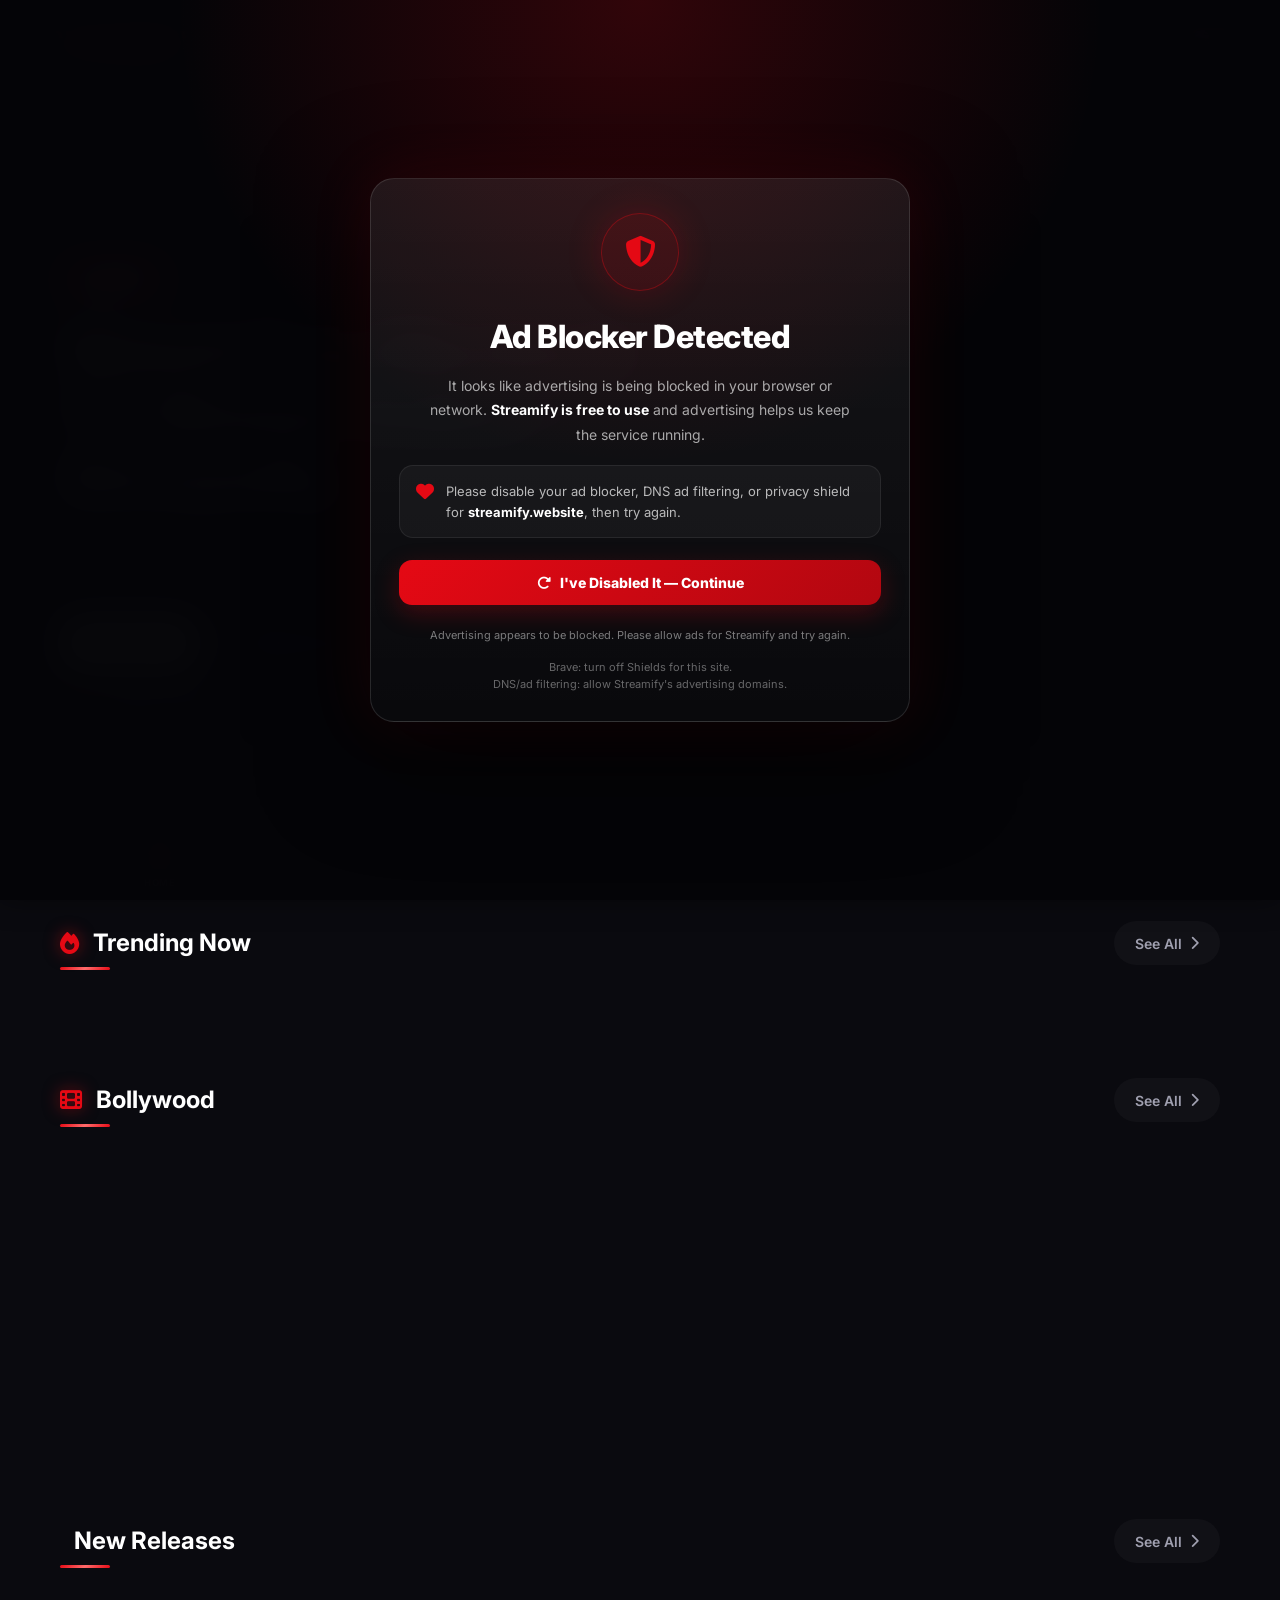
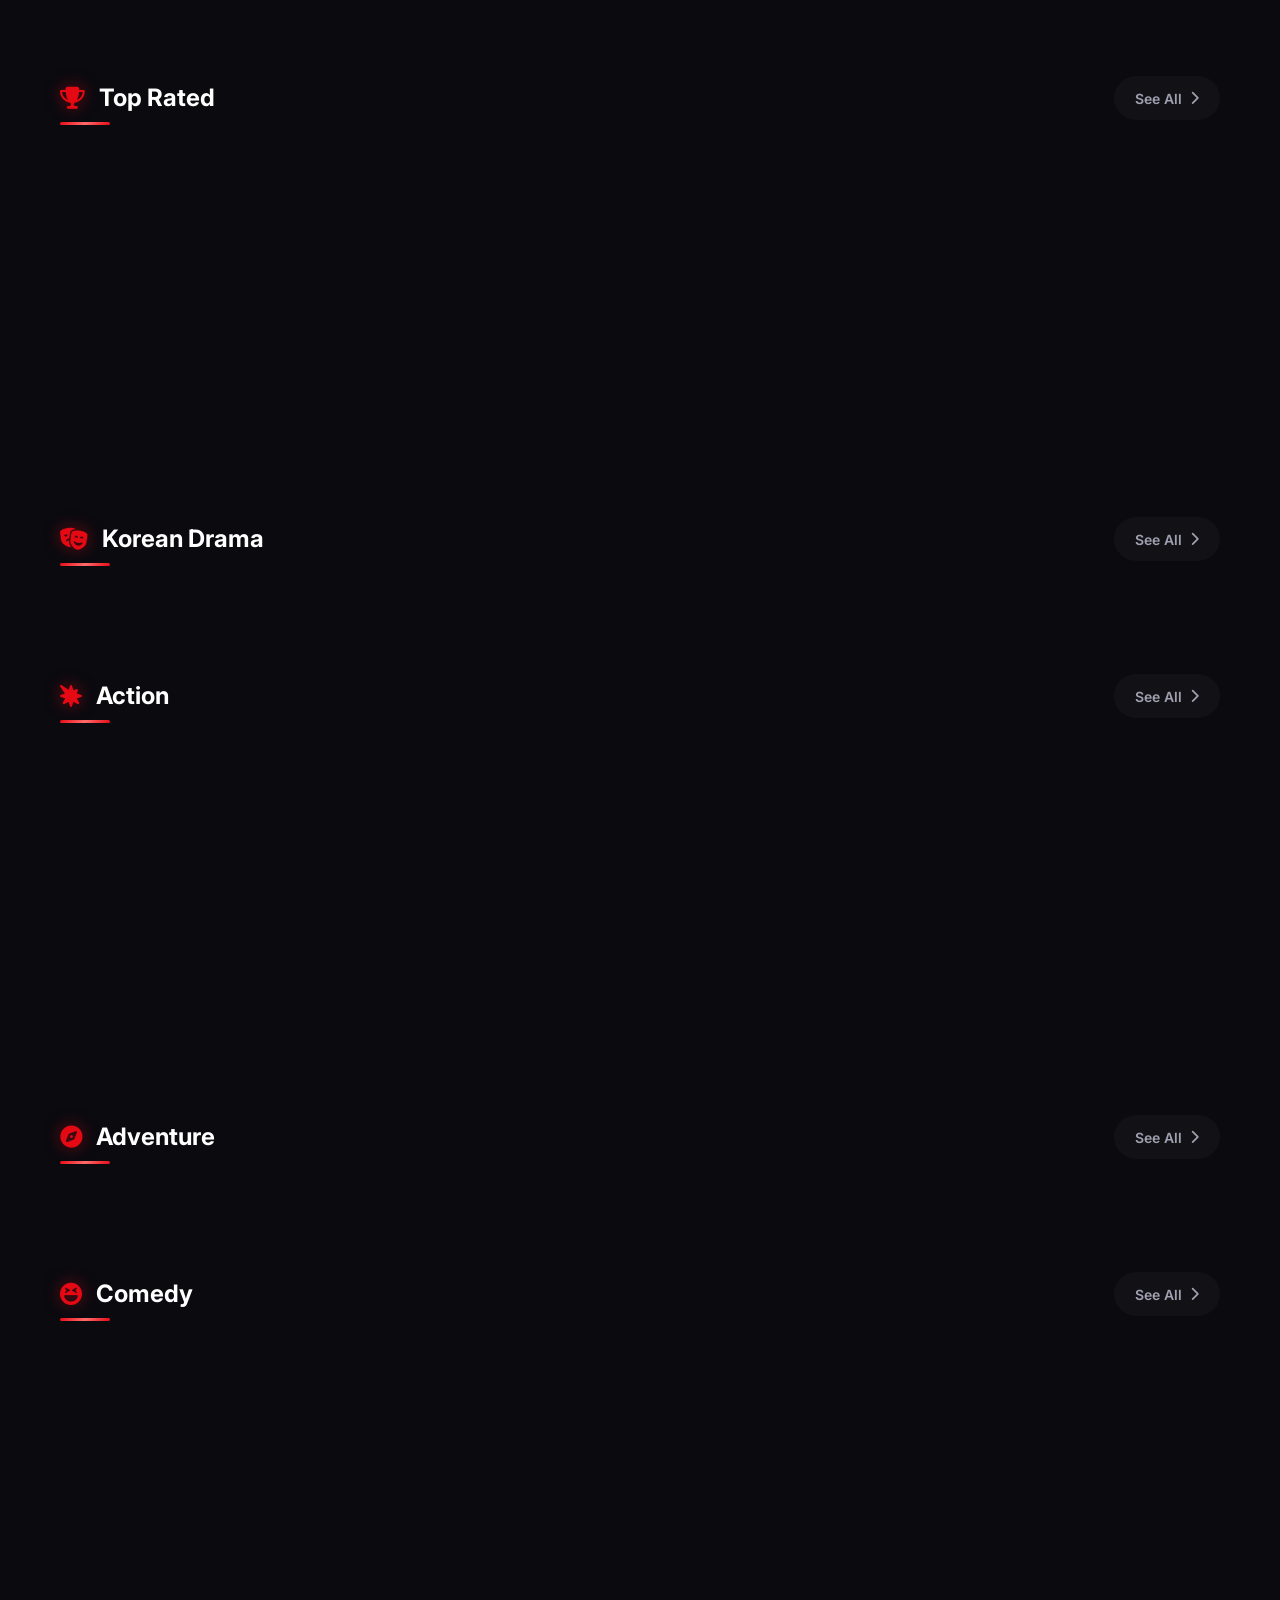
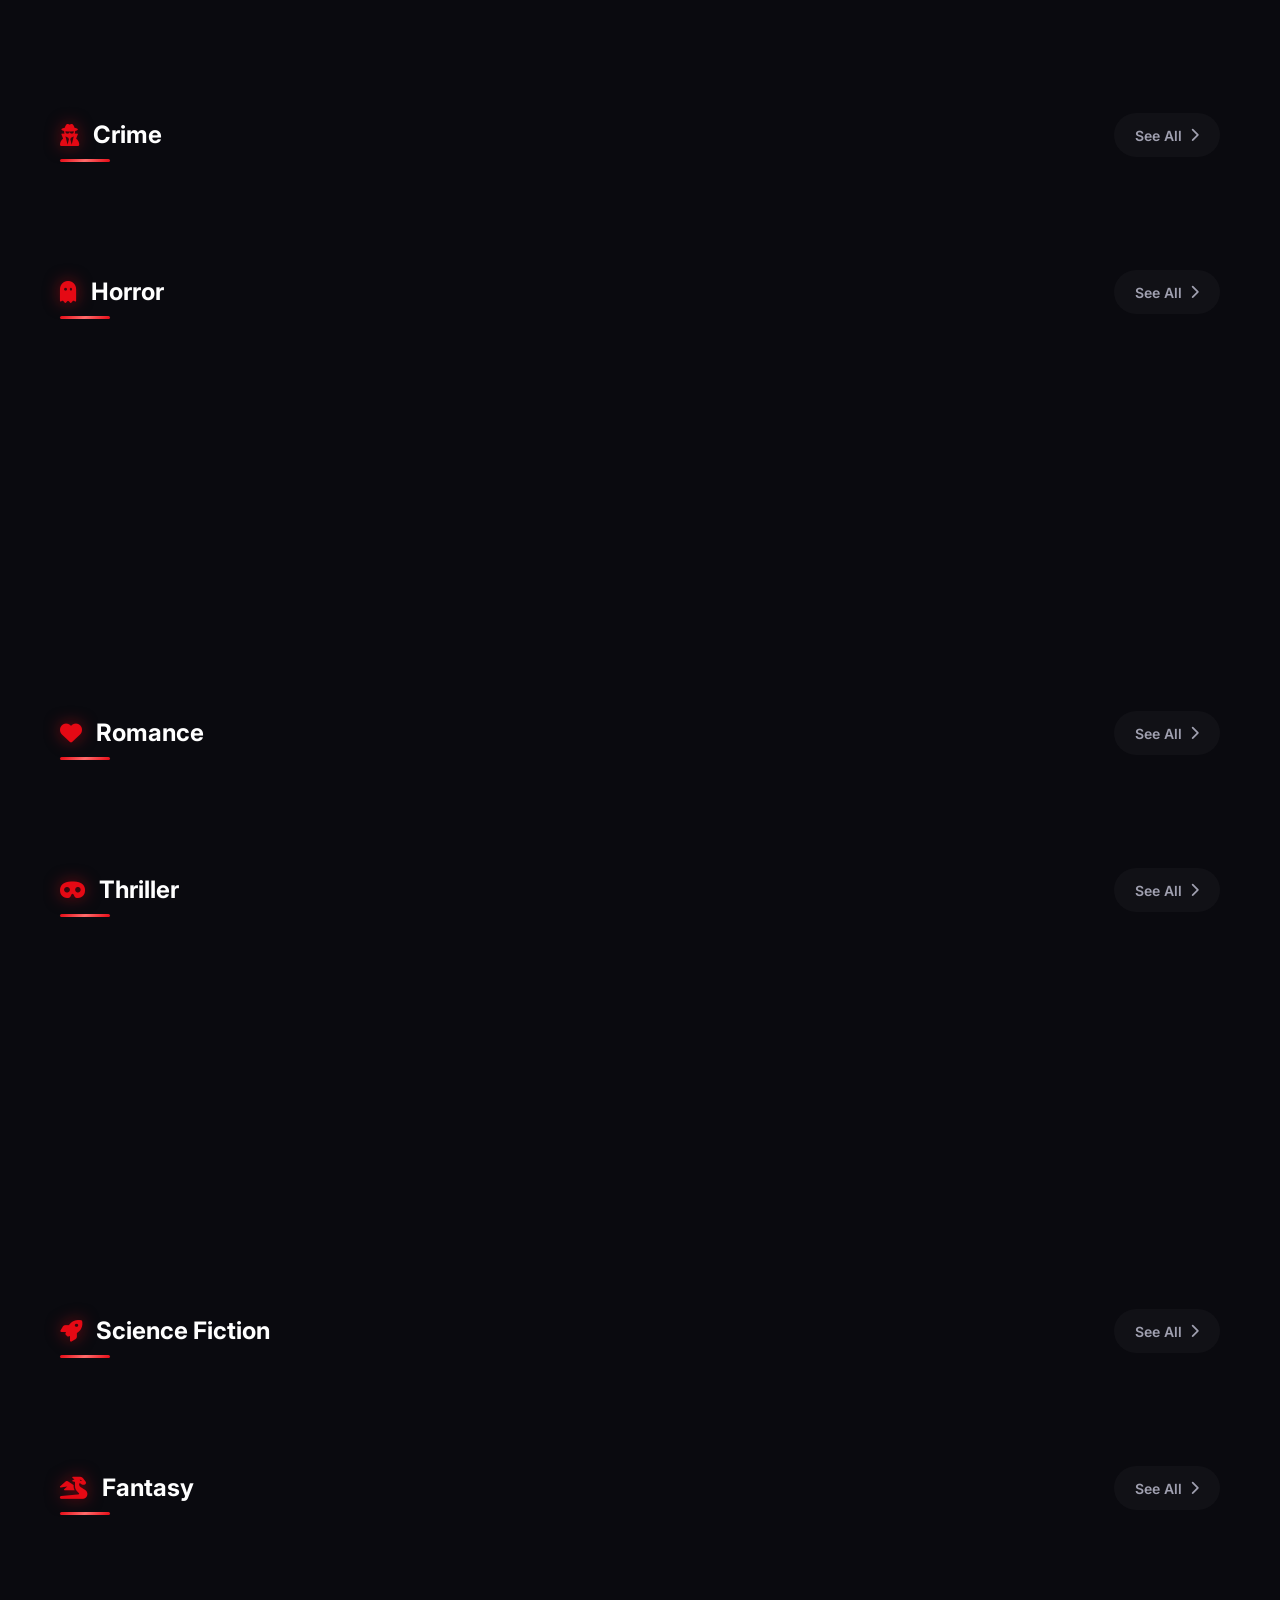
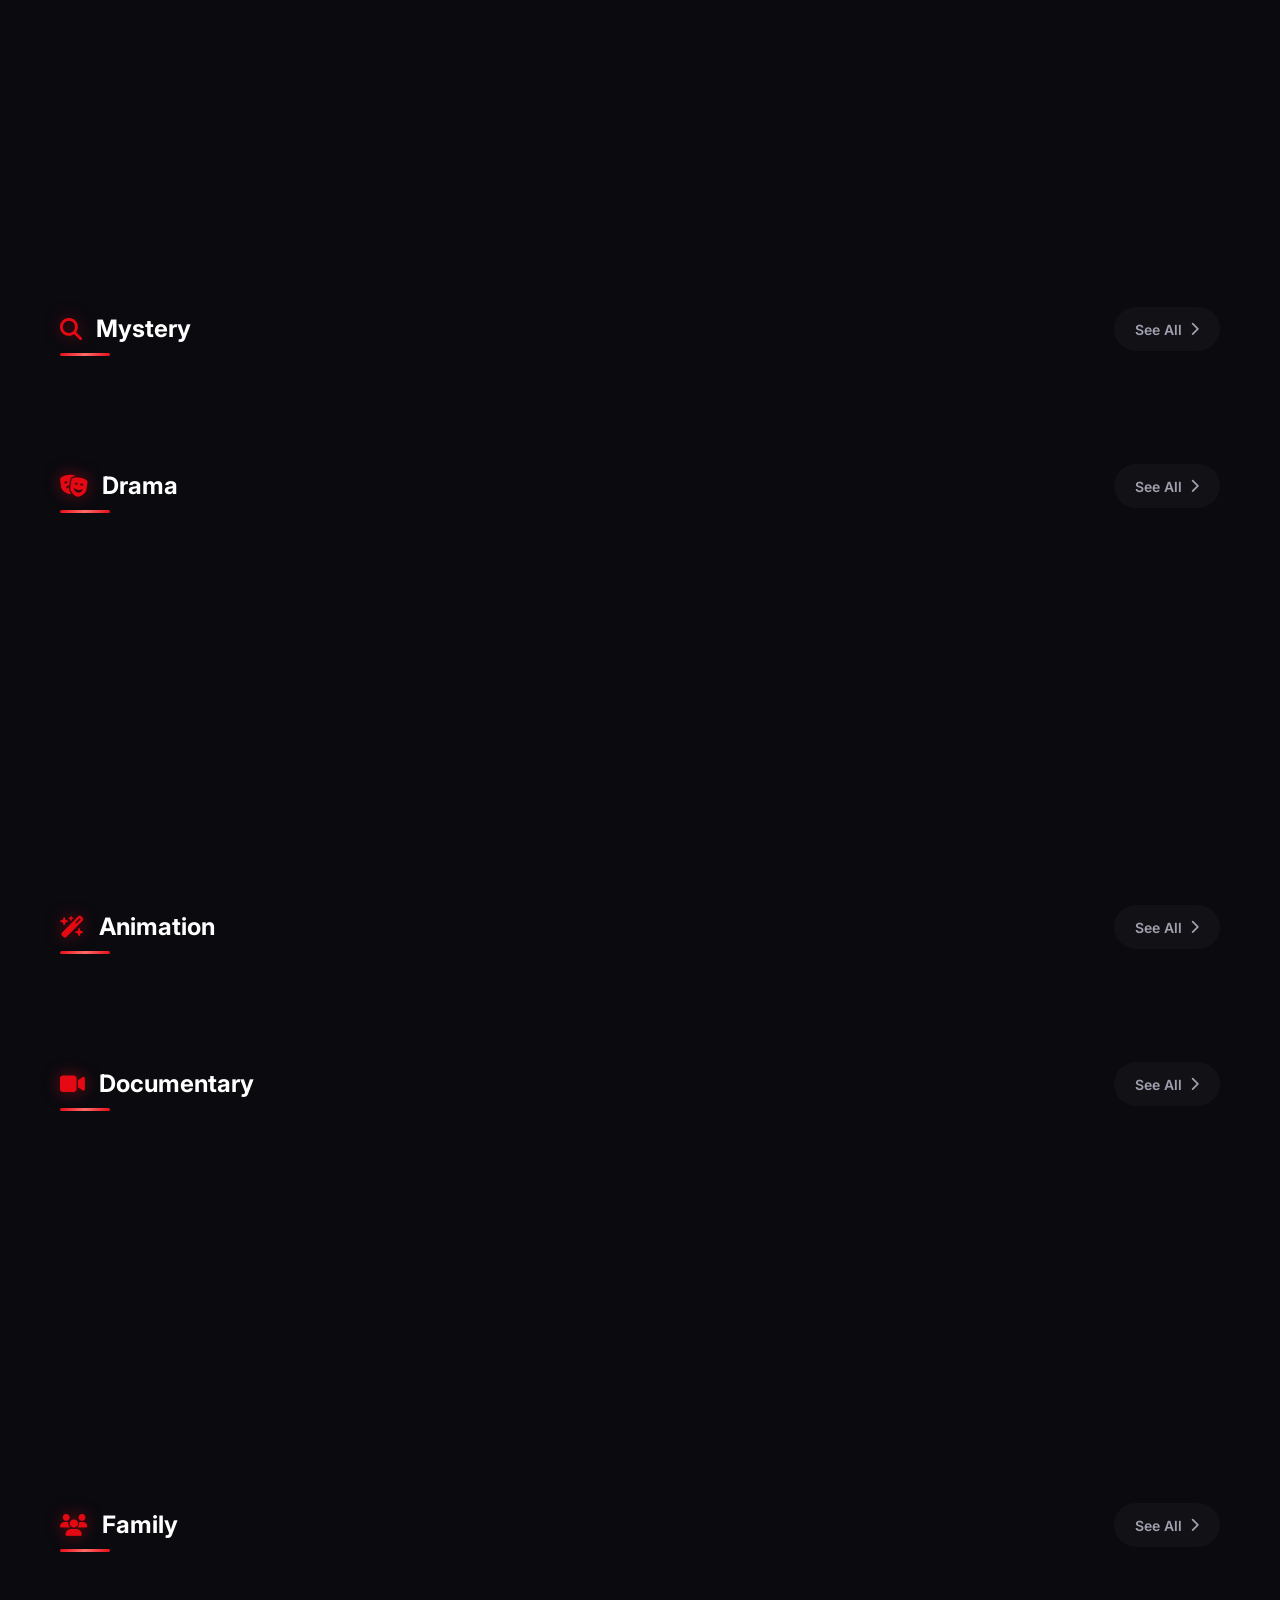
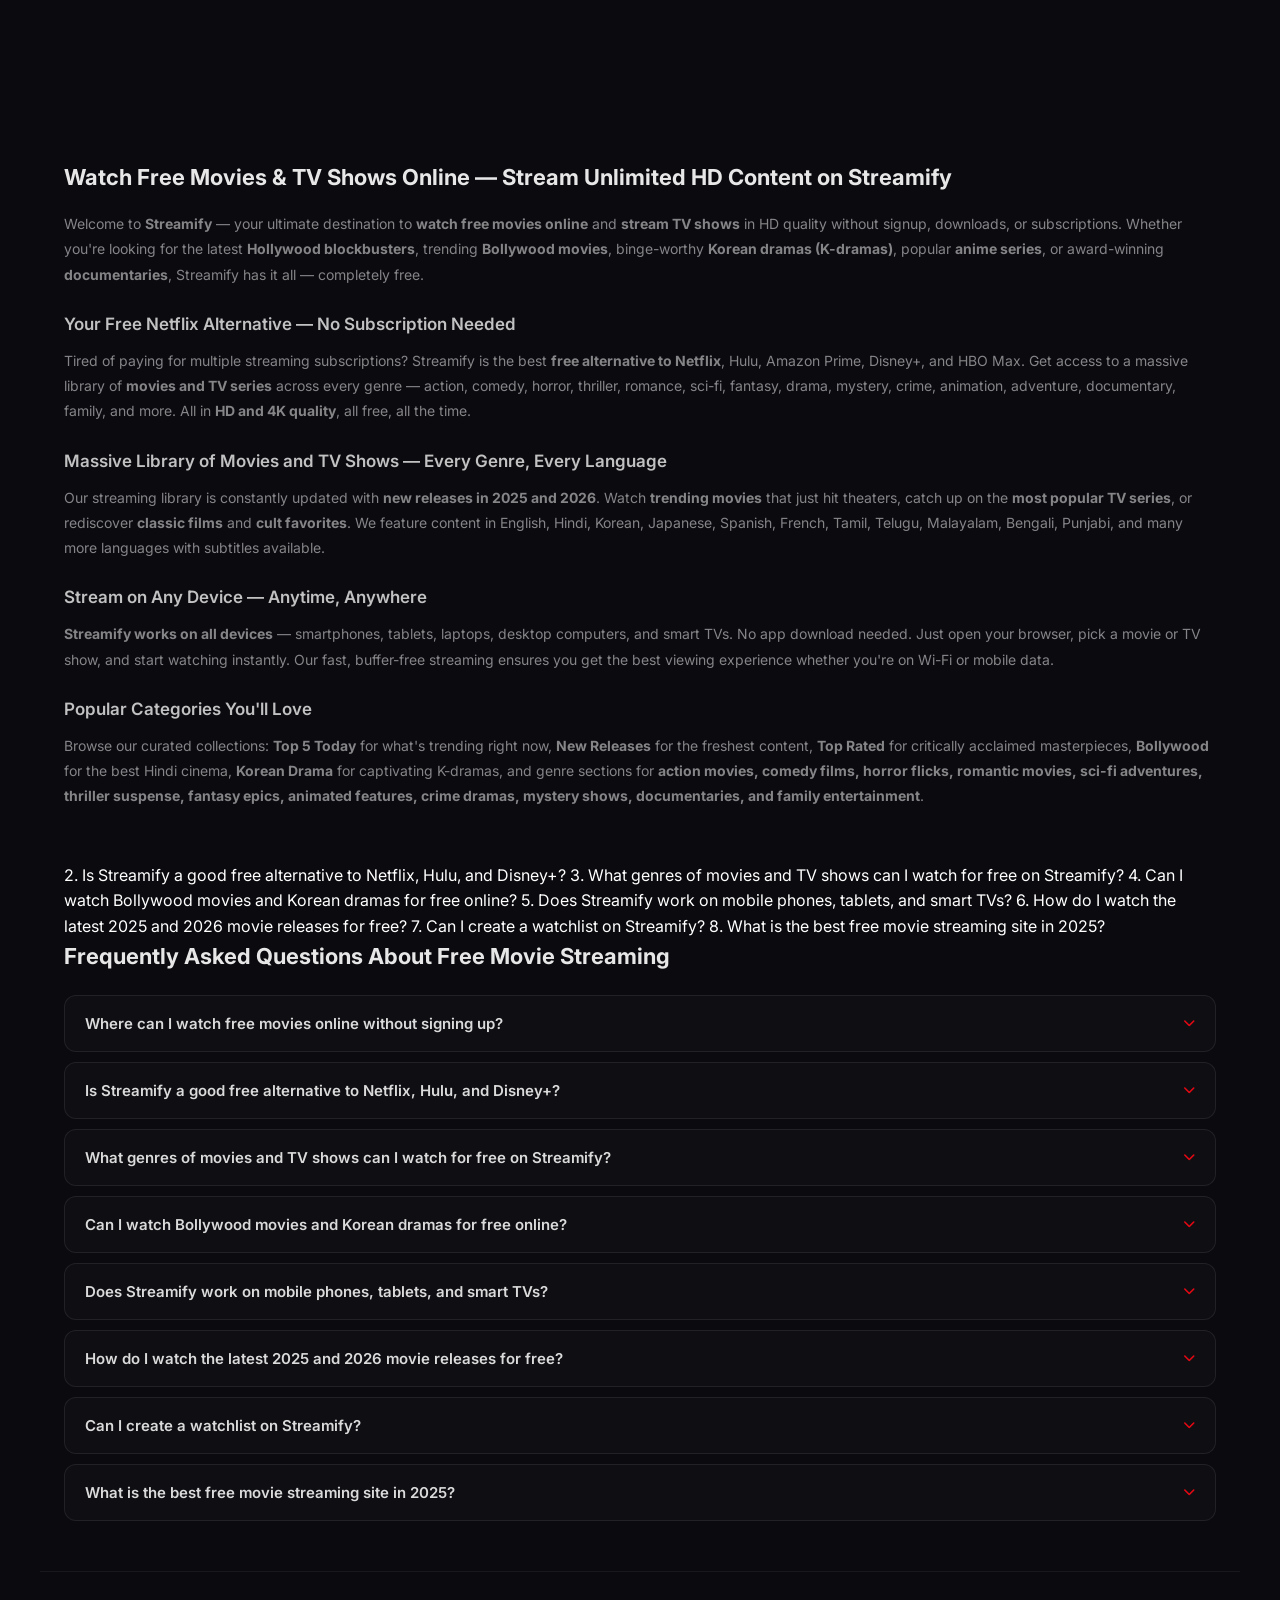
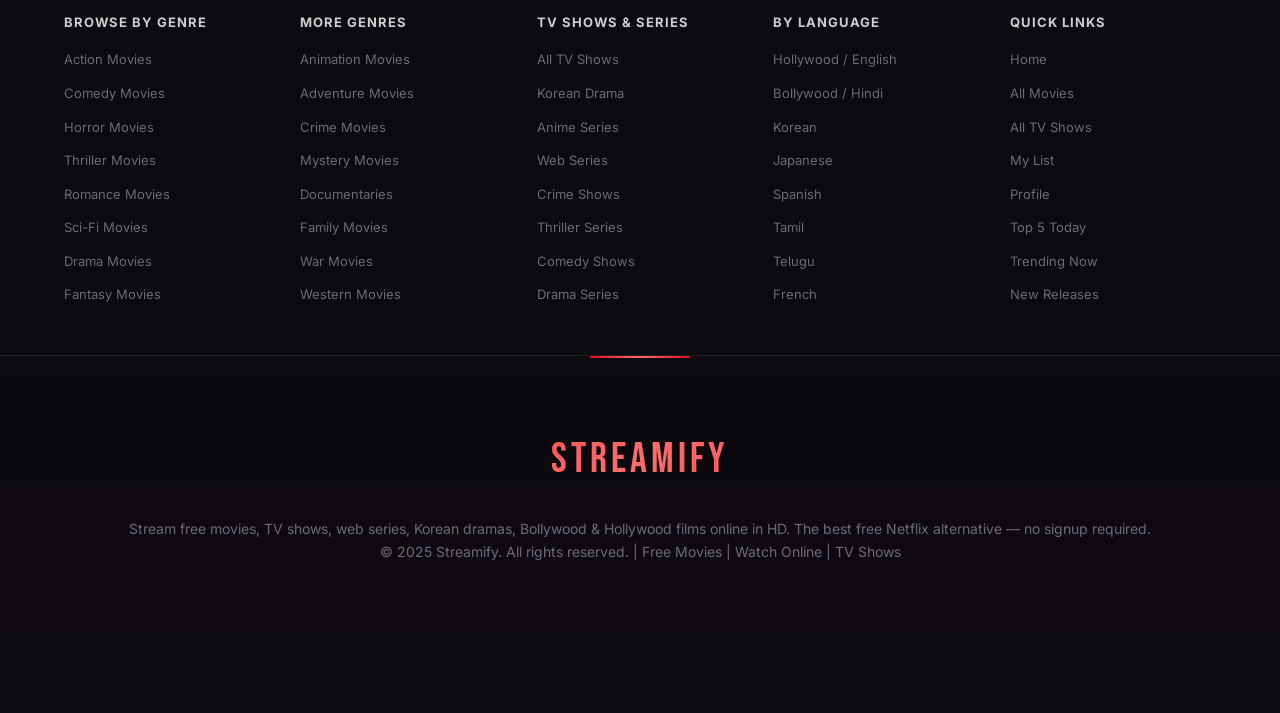
==== index.html @ 6d9bb33a "Update index.html" ====
<!DOCTYPE html>
<html lang="en" dir="ltr" prefix="og: https://ogp.me/ns#">
<head>

<script id="aclib" type="text/javascript" src="//acscdn.com/script/aclib.js"></script>

<meta http-equiv="Cache-Control" content="no-cache, must-revalidate">
<meta http-equiv="Pragma" content="no-cache">
<meta http-equiv="Expires" content="0">

<!-- Firebase SDKs -->
<script src="https://www.gstatic.com/firebasejs/9.23.0/firebase-app-compat.js"></script>
<script src="https://www.gstatic.com/firebasejs/9.23.0/firebase-auth-compat.js"></script>
<script src="https://www.gstatic.com/firebasejs/9.23.0/firebase-database-compat.js"></script>
<script src="https://www.gstatic.com/firebasejs/9.23.0/firebase-analytics-compat.js"></script>

<!-- Firebase Config — inline so presence fires immediately -->
<script>
    const firebaseConfig = {
        apiKey:            "AIzaSyBGE29YUks6sp4jZS4MzE2JIMF-RMLwVLg",
        authDomain:        "moddy-store.firebaseapp.com",
        databaseURL:       "https://moddy-store-default-rtdb.firebaseio.com",
        projectId:         "moddy-store",
        storageBucket:     "moddy-store.appspot.com",
        messagingSenderId: "37854973622",
        appId:             "1:37854973622:web:8f927e0a1d267d099ca017"
    };
    if (!firebase.apps.length) firebase.initializeApp(firebaseConfig);
    const auth = firebase.auth();
    const db   = firebase.database();
</script>

<!-- ══════════════════════════════════════════════════════════
     PRIMARY SEO META TAGS
══════════════════════════════════════════════════════════ -->
<meta charset="UTF-8">
<meta name="viewport" content="width=device-width, initial-scale=1.0, maximum-scale=5.0">
<meta http-equiv="X-UA-Compatible" content="IE=edge">
<meta http-equiv="Content-Language" content="en">
<meta name="ca0c749dbe92ba6b379f7bc797edfdc575386360" content="ca0c749dbe92ba6b379f7bc797edfdc575386360" />

<!-- ══ PRIMARY TITLE — Keyword-rich, under 60 chars visible ══ -->
<title>Streamify – Watch Free Movies & TV Shows Online | Stream HD Films, Series & Originals</title>

<meta name="monetag" content="f8bda81148e97275706150c01854e491">

<!-- ══ META DESCRIPTION — Compelling CTA, under 160 chars ══ -->
<meta name="description" content="Watch free movies and TV shows online in HD on Streamify. Stream the latest Bollywood, Hollywood, Korean dramas, anime, web series, and trending films — no signup, no download required. Your free Netflix alternative.">

<!-- ══ EXPANDED KEYWORDS — covering every movie/series search query ══ -->
<meta name="keywords" content="free movies, watch movies online, free movies online, stream movies free, free TV shows, watch TV series online, free streaming site, HD movies free, watch films online, movie streaming, free movie streaming, watch free movies no sign up, free movies no download, online movies free, latest movies online, new movies 2025, new movies 2026, bollywood movies online, hollywood movies free, korean drama online, watch kdrama free, anime streaming, watch anime free, web series online, free web series, thriller movies free, horror movies online, action movies free, comedy movies free, romance movies online, sci-fi movies free, documentary streaming, family movies online, adventure movies free, crime shows online, mystery series free, drama movies free, fantasy films, animation movies free, netflix alternative, netflix free alternative, watch movies like netflix, free netflix, movies without subscription, stream free, free streaming service, movie site, watch online, free online movies, full movies online, streaming website, best free movie sites, top free movie sites, watch movies 2025, watch series free, binge watch free, popcorn movies, filmyzilla alternative, movierulz alternative, 123movies alternative, putlocker alternative, soap2day alternative, fmovies alternative, yesmovies alternative, gomovies alternative, primewire alternative, solarmovie alternative, movie4k alternative, cineb alternative, flixhq alternative, myflixer alternative, hurawatch alternative, 0123movies alternative, bmovies alternative, cmovies alternative, watch movies without ads, ad-free movie streaming, top 10 movies, trending movies, popular movies, best movies, blockbuster movies online, award winning movies free, oscar movies free, imdb top movies free, critically acclaimed movies, best TV shows free, popular TV series, trending TV shows, binge worthy shows, must watch movies, must watch series, top rated movies free, top rated TV shows, most watched movies, viral movies, box office movies online, superhero movies free, marvel movies free, DC movies online, disney movies free, pixar movies free, studio ghibli free, classic movies free, old movies online, retro movies free, 90s movies free, 80s movies free, cult classic movies, foreign movies free, international movies, world cinema free, french movies online, spanish movies free, japanese movies free, chinese movies online, tamil movies free, telugu movies online, hindi movies free, punjabi movies online, malayalam movies free, bengali movies free, south indian movies, dubbed movies free, english subtitles movies, subtitle movies online, 4K movies free, 1080p movies free, 720p movies online, dual audio movies, multi audio movies, watch anywhere, stream on mobile, stream on tablet, stream on laptop, cross platform streaming, unlimited streaming free, no registration movies, no account streaming, instant watch movies, one click streaming, buffer-free streaming, fast streaming, safe movie site, best free streaming 2025, best free streaming 2026, new releases free, upcoming movies, cinema online, digital cinema free, watch premieres free, stream originals, exclusive content free, uncut movies online, directors cut free, extended edition movies, behind the scenes, movie trailers, watch trailers online, free entertainment, online entertainment, binge watching, movie marathon, TV show marathon, weekend movies, night movies, date night movies, kids movies free, children movies online, cartoon movies free, animated series free, reality TV free, talk shows online, comedy specials free, standup comedy streaming, music documentaries, true crime series, war movies free, historical movies online, biography movies free, sports movies online, musical movies free, western movies free, noir movies free, psychological thriller free, legal drama free, medical drama free, police procedural free, spy movies free, heist movies free, zombie movies free, vampire movies free, werewolf movies free, ghost movies free, slasher movies free, found footage movies, mockumentary free, dark comedy movies, satire movies free, parody movies free, anthology series free, miniseries free, limited series online, TV movie free, made for TV movies, straight to streaming, direct to digital, streaming premiere, watch now free, play movies free, streamify, streamify movies, streamify TV, streamify app, streamify website">

<!-- ══ ROBOTS — Maximum indexing directives ══ -->
<meta name="robots" content="index, follow, max-image-preview:large, max-snippet:-1, max-video-preview:-1">
<meta name="googlebot" content="index, follow, max-image-preview:large, max-snippet:-1, max-video-preview:-1">
<meta name="bingbot" content="index, follow">

<!-- ══ CANONICAL URL — Prevent duplicate content ══ -->
<link rel="canonical" href="https://streamify.website/">

<!-- ══ LANGUAGE & LOCALE ALTERNATES ══ -->
<link rel="alternate" hreflang="en" href="https://streamify.website/">
<link rel="alternate" hreflang="x-default" href="https://streamify.website/">

<!-- ══ AUTHOR & PUBLISHER ══ -->
<meta name="author" content="Streamify">
<meta name="publisher" content="Streamify">
<meta name="copyright" content="© 2025 Streamify. All rights reserved.">
<meta name="application-name" content="Streamify">
<meta name="theme-color" content="#0a0a0f">
<meta name="color-scheme" content="dark">
<meta name="mobile-web-app-capable" content="yes">
<meta name="apple-mobile-web-app-capable" content="yes">
<meta name="apple-mobile-web-app-status-bar-style" content="black-translucent">
<meta name="apple-mobile-web-app-title" content="Streamify">
<meta name="format-detection" content="telephone=no">
<meta name="msapplication-TileColor" content="#e50914">

<!-- ══════════════════════════════════════════════════════════
     OPEN GRAPH (Facebook, LinkedIn, WhatsApp, Discord, etc.)
══════════════════════════════════════════════════════════ -->
<meta property="og:type" content="website">
<meta property="og:site_name" content="Streamify">
<meta property="og:title" content="Streamify – Watch Free Movies & TV Shows Online in HD">
<meta property="og:description" content="Stream unlimited movies, TV shows, web series, K-dramas, Bollywood & Hollywood films free in HD. No signup required. The best free Netflix alternative.">
<meta property="og:url" content="https://streamify.website/">
<meta property="og:image" content="https://streamify.website/images/og-banner.jpg">
<meta property="og:image:width" content="1200">
<meta property="og:image:height" content="630">
<meta property="og:image:alt" content="Streamify — Free Movies and TV Shows Streaming Platform">
<meta property="og:image:type" content="image/jpeg">
<meta property="og:locale" content="en_US">

<!-- ══════════════════════════════════════════════════════════
     TWITTER CARD
══════════════════════════════════════════════════════════ -->
<meta name="twitter:card" content="summary_large_image">
<meta name="twitter:site" content="@streamify">
<meta name="twitter:creator" content="@streamify">
<meta name="twitter:title" content="Streamify – Watch Free Movies & TV Shows Online in HD">
<meta name="twitter:description" content="Stream unlimited movies, TV shows, K-dramas, anime, Bollywood & Hollywood films free. No signup, no download. Best free Netflix alternative in 2025.">
<meta name="twitter:image" content="https://streamify.website/images/twitter-card.jpg">
<meta name="twitter:image:alt" content="Streamify — Free HD Movie & TV Show Streaming">

<!-- ══════════════════════════════════════════════════════════
     STRUCTURED DATA — JSON-LD (Google Rich Results)
══════════════════════════════════════════════════════════ -->

<!-- 1. WebSite Schema with SearchAction (enables Google Sitelinks Search Box) -->
<script type="application/ld+json">
{
  "@context": "https://schema.org",
  "@type": "WebSite",
  "name": "Streamify",
  "alternateName": ["Streamify Movies", "Streamify TV", "Streamify Streaming"],
  "url": "https://streamify.website/",
  "description": "Watch free movies and TV shows online in HD. Stream Bollywood, Hollywood, Korean dramas, anime, web series, and trending films — no signup required.",
  "inLanguage": "en",
  "potentialAction": {
    "@type": "SearchAction",
    "target": {
      "@type": "EntryPoint",
      "urlTemplate": "https://streamify.website/search?q={search_term_string}"
    },
    "query-input": "required name=search_term_string"
  }
}
</script>

<!-- 2. Organization Schema -->
<script type="application/ld+json">
{
  "@context": "https://schema.org",
  "@type": "Organization",
  "name": "Streamify",
  "url": "https://streamify.website/",
  "logo": "https://streamify.website/images/logo.png",
  "description": "Streamify is a free movie and TV show streaming platform offering HD quality content across all genres including Bollywood, Hollywood, Korean dramas, anime, and more.",
  "foundingDate": "2025",
  "sameAs": [
    "https://twitter.com/streamify",
    "https://facebook.com/streamify",
    "https://instagram.com/streamify",
    "https://youtube.com/@streamify",
    "https://tiktok.com/@streamify"
  ],
  "contactPoint": {
    "@type": "ContactPoint",
    "contactType": "customer support",
    "availableLanguage": ["English", "Hindi"]
  }
}
</script>

<!-- 3. BreadcrumbList Schema -->
<script type="application/ld+json">
{
  "@context": "https://schema.org",
  "@type": "BreadcrumbList",
  "itemListElement": [
    {
      "@type": "ListItem",
      "position": 1,
      "name": "Home",
      "item": "https://streamify.website/"
    },
    {
      "@type": "ListItem",
      "position": 2,
      "name": "Movies",
      "item": "https://streamify.website/movies.html"
    },
    {
      "@type": "ListItem",
      "position": 3,
      "name": "TV Shows",
      "item": "https://streamify.website/series.html"
    },
    {
      "@type": "ListItem",
      "position": 4,
      "name": "My List",
      "item": "https://streamify.website/mylist.html"
    }
  ]
}
</script>

<!-- 4. ItemList Schema — Category Collections (Google Carousels) -->
<script type="application/ld+json">
{
  "@context": "https://schema.org",
  "@type": "ItemList",
  "name": "Free Movie and TV Show Categories on Streamify",
  "description": "Browse free movies and TV shows by genre on Streamify — action, comedy, horror, thriller, romance, sci-fi, drama, animation, and more.",
  "numberOfItems": 20,
  "itemListElement": [
    { "@type": "ListItem", "position": 1, "name": "Trending Movies & TV Shows", "url": "https://streamify.website/#trendingNow" },
    { "@type": "ListItem", "position": 2, "name": "Top 5 Today", "url": "https://streamify.website/#top5Today" },
    { "@type": "ListItem", "position": 3, "name": "Bollywood Movies", "url": "https://streamify.website/#bollywoodContent" },
    { "@type": "ListItem", "position": 4, "name": "New Releases", "url": "https://streamify.website/#newReleases" },
    { "@type": "ListItem", "position": 5, "name": "Top Rated Movies", "url": "https://streamify.website/#topRated" },
    { "@type": "ListItem", "position": 6, "name": "Korean Drama", "url": "https://streamify.website/#koreanContent" },
    { "@type": "ListItem", "position": 7, "name": "Action Movies", "url": "https://streamify.website/#actionMovies" },
    { "@type": "ListItem", "position": 8, "name": "Adventure Movies", "url": "https://streamify.website/#adventureContent" },
    { "@type": "ListItem", "position": 9, "name": "Comedy Movies", "url": "https://streamify.website/#comedyMovies" },
    { "@type": "ListItem", "position": 10, "name": "Crime Movies & Shows", "url": "https://streamify.website/#crimeContent" },
    { "@type": "ListItem", "position": 11, "name": "Horror Movies", "url": "https://streamify.website/#horrorMovies" },
    { "@type": "ListItem", "position": 12, "name": "Romance Movies", "url": "https://streamify.website/#romanceMovies" },
    { "@type": "ListItem", "position": 13, "name": "Thriller Movies", "url": "https://streamify.website/#thrillerMovies" },
    { "@type": "ListItem", "position": 14, "name": "Science Fiction Movies", "url": "https://streamify.website/#scifiMovies" },
    { "@type": "ListItem", "position": 15, "name": "Fantasy Movies", "url": "https://streamify.website/#fantasyContent" },
    { "@type": "ListItem", "position": 16, "name": "Mystery Movies", "url": "https://streamify.website/#mysteryContent" },
    { "@type": "ListItem", "position": 17, "name": "Drama Movies", "url": "https://streamify.website/#dramaMovies" },
    { "@type": "ListItem", "position": 18, "name": "Animation & Cartoon Movies", "url": "https://streamify.website/#animationMovies" },
    { "@type": "ListItem", "position": 19, "name": "Documentaries", "url": "https://streamify.website/#documentaryContent" },
    { "@type": "ListItem", "position": 20, "name": "Family Movies", "url": "https://streamify.website/#familyContent" }
  ]
}
</script>

<!-- 5. FAQPage Schema — Captures long-tail "People Also Ask" queries -->
<script type="application/ld+json">
{
  "@context": "https://schema.org",
  "@type": "FAQPage",
  "mainEntity": [
    {
      "@type": "Question",
      "name": "Where can I watch free movies online without signing up?",
      "acceptedAnswer": {
        "@type": "Answer",
        "text": "Streamify lets you watch thousands of movies and TV shows for free in HD quality without any signup, registration, or download. Simply visit the site, pick a title, and start streaming instantly."
      }
    },
    {
      "@type": "Question",
      "name": "Is Streamify a good free alternative to Netflix?",
      "acceptedAnswer": {
        "@type": "Answer",
        "text": "Yes! Streamify offers a Netflix-like experience completely free. You get HD quality streaming, curated genre collections, trending titles, Korean dramas, Bollywood movies, Hollywood blockbusters, anime, and more — all without a subscription."
      }
    },
    {
      "@type": "Question",
      "name": "What genres of movies and TV shows can I watch on Streamify?",
      "acceptedAnswer": {
        "@type": "Answer",
        "text": "Streamify offers a huge library spanning Action, Comedy, Horror, Thriller, Romance, Science Fiction, Fantasy, Drama, Animation, Documentary, Adventure, Crime, Mystery, Family, Korean Drama, Bollywood, and many more genres."
      }
    },
    {
      "@type": "Question",
      "name": "Can I watch Bollywood and Korean drama for free online?",
      "acceptedAnswer": {
        "@type": "Answer",
        "text": "Absolutely! Streamify has dedicated sections for Bollywood movies and Korean dramas (K-dramas). Browse the latest Hindi films, classic Bollywood hits, trending K-dramas, and popular Asian content — all free in HD."
      }
    },
    {
      "@type": "Question",
      "name": "Does Streamify work on mobile phones and tablets?",
      "acceptedAnswer": {
        "@type": "Answer",
        "text": "Yes, Streamify is fully responsive and works perfectly on all devices including smartphones, tablets, laptops, and desktop computers. No app download needed — just open your browser and start watching."
      }
    },
    {
      "@type": "Question",
      "name": "How do I watch the latest 2025 and 2026 movie releases for free?",
      "acceptedAnswer": {
        "@type": "Answer",
        "text": "Streamify updates its library regularly with the latest movie and TV show releases. Check our 'New Releases' and 'Trending Now' sections to find the newest 2025 and 2026 titles available for free streaming in HD."
      }
    },
    {
      "@type": "Question",
      "name": "Can I create a watchlist on Streamify?",
      "acceptedAnswer": {
        "@type": "Answer",
        "text": "Yes! Streamify offers a 'My List' feature where you can save movies and TV shows to watch later."
      }
    },
    {
      "@type": "Question",
      "name": "What is the best free movie streaming site in 2025?",
      "acceptedAnswer": {
        "@type": "Answer",
        "text": "Streamify is one of the best free movie streaming sites in 2025. It offers HD quality, a massive library of movies and TV shows across all genres, no signup requirement, and a premium streaming experience — all completely free."
      }
    }
  ]
}
</script>

<!-- 6. SiteNavigationElement Schema -->
<script type="application/ld+json">
{
  "@context": "https://schema.org",
  "@type": "SiteNavigationElement",
  "name": ["Home", "Movies", "TV Shows", "My List", "Search", "Profile"],
  "url": [
    "https://streamify.website/",
    "https://streamify.website/movies.html",
    "https://streamify.website/series.html",
    "https://streamify.website/mylist.html",
    "https://streamify.website/search",
    "https://streamify.website/profile.html"
  ]
}
</script>

<!-- ══════════════════════════════════════════════════════════
     PERFORMANCE & PRELOADING
══════════════════════════════════════════════════════════ -->
<link rel="preconnect" href="https://fonts.googleapis.com">
<link rel="preconnect" href="https://fonts.gstatic.com" crossorigin>
<link rel="preconnect" href="https://api.themoviedb.org" crossorigin>
<link rel="preconnect" href="https://image.tmdb.org" crossorigin>
<link rel="dns-prefetch" href="https://api.themoviedb.org">
<link rel="dns-prefetch" href="https://image.tmdb.org">
<link rel="dns-prefetch" href="https://cdnjs.cloudflare.com">
<link rel="dns-prefetch" href="https://www.gstatic.com">

<link href="https://fonts.googleapis.com/css2?family=Bebas+Neue&family=Inter:wght@300;400;500;600;700;800;900&display=swap" rel="stylesheet">
<link rel="stylesheet" href="https://cdnjs.cloudflare.com/ajax/libs/font-awesome/6.5.0/css/all.min.css">
<link rel="stylesheet" href="css/style.css">

<!-- ══ FAVICONS (replace paths with your actual files) ══ -->
<link rel="icon" type="image/x-icon" href="/favicon.ico">
<link rel="icon" type="image/png" sizes="32x32" href="/images/favicon-32x32.png">
<link rel="icon" type="image/png" sizes="16x16" href="/images/favicon-16x16.png">
<link rel="apple-touch-icon" sizes="180x180" href="/images/apple-touch-icon.png">
<link rel="manifest" href="/manifest.json">

<style>
    @keyframes float { 0%,100%{transform:translateY(0)} 50%{transform:translateY(-10px)} }
    @keyframes glowPulse { 0%,100%{box-shadow:0 0 20px rgba(229,9,20,0.3)} 50%{box-shadow:0 0 40px rgba(229,9,20,0.6)} }
    @keyframes textGradient { 0%{background-position:0% 50%} 50%{background-position:100% 50%} 100%{background-position:0% 50%} }
    .btn-play,.btn-info,.popup-btn{position:relative;overflow:hidden}
    .ripple{position:absolute;border-radius:50%;background:rgba(255,255,255,0.4);transform:scale(0);animation:ripple 0.6s linear;pointer-events:none}
    @keyframes ripple{to{transform:scale(4);opacity:0}}
    body{animation:pageLoad 0.8s ease-out}
    @keyframes pageLoad{from{opacity:0}to{opacity:1}}
    .card{position:relative;overflow:hidden}
    .card .shine{position:absolute;top:0;left:-100%;width:50%;height:100%;background:linear-gradient(90deg,transparent,rgba(255,255,255,0.1),transparent);transition:0.5s;z-index:4;pointer-events:none}
    .card:hover .shine{left:100%}
    .popup-dont-ask{display:flex;align-items:center;justify-content:center;gap:12px;margin:18px 0 8px 0;cursor:pointer;user-select:none}
    .popup-dont-ask input[type="checkbox"]{display:none}
    .popup-dont-ask .custom-checkbox{width:22px;height:22px;border:2px solid rgba(255,255,255,0.3);border-radius:6px;background:rgba(255,255,255,0.05);display:flex;align-items:center;justify-content:center;flex-shrink:0;transition:all 0.3s cubic-bezier(0.4,0,0.2,1)}
    .popup-dont-ask input[type="checkbox"]:checked+.custom-checkbox{background:linear-gradient(135deg,#e50914 0%,#b20710 100%);border-color:#e50914;box-shadow:0 0 15px rgba(229,9,20,0.4)}
    .popup-dont-ask input[type="checkbox"]:checked+.custom-checkbox::after{content:'';display:block;width:6px;height:10px;border:2px solid #fff;border-top:none;border-left:none;transform:rotate(45deg) translate(-1px,-1px)}
    .popup-dont-ask .checkbox-label{font-size:14px;color:rgba(255,255,255,0.6);transition:color 0.3s}
    .popup-dont-ask:hover .checkbox-label{color:#fff}
    .popup-dont-ask:hover .custom-checkbox{border-color:rgba(255,255,255,0.5);background:rgba(255,255,255,0.1)}
    .page-loader{position:fixed;inset:0;background:#0a0a0f;z-index:99999;display:flex;align-items:center;justify-content:center;flex-direction:column;gap:20px;transition:opacity 0.5s,visibility 0.5s}
    .page-loader.hidden{opacity:0;visibility:hidden}
    .loader-logo{font-family:'Bebas Neue',sans-serif;font-size:48px;letter-spacing:4px;background:linear-gradient(135deg,#e50914 0%,#ff6b6b 50%,#e50914 100%);background-size:200% 200%;-webkit-background-clip:text;-webkit-text-fill-color:transparent;animation:gradientShift 2s ease infinite}
    .loader-bar{width:200px;height:3px;background:rgba(255,255,255,0.1);border-radius:10px;overflow:hidden}
    .loader-bar::after{content:'';display:block;width:50%;height:100%;background:linear-gradient(90deg,#e50914,#ff6b6b,#e50914);border-radius:10px;animation:loading 1s ease-in-out infinite}
    @keyframes loading{0%{transform:translateX(-100%)}100%{transform:translateX(300%)}}
    @keyframes gradientShift{0%,100%{background-position:0% 50%}50%{background-position:100% 50%}}
    .particles{position:fixed;top:0;left:0;width:100%;height:100%;pointer-events:none;z-index:-1;overflow:hidden}
    .particle{position:absolute;width:4px;height:4px;background:rgba(229,9,20,0.3);border-radius:50%;animation:floatParticle 15s infinite}
    .particle:nth-child(1){left:10%;animation-delay:0s;animation-duration:20s}
    .particle:nth-child(2){left:20%;animation-delay:2s;animation-duration:18s}
    .particle:nth-child(3){left:30%;animation-delay:4s;animation-duration:22s}
    .particle:nth-child(4){left:40%;animation-delay:1s;animation-duration:19s}
    .particle:nth-child(5){left:50%;animation-delay:3s;animation-duration:21s}
    .particle:nth-child(6){left:60%;animation-delay:5s;animation-duration:17s}
    .particle:nth-child(7){left:70%;animation-delay:2s;animation-duration:23s}
    .particle:nth-child(8){left:80%;animation-delay:4s;animation-duration:20s}
    .particle:nth-child(9){left:90%;animation-delay:1s;animation-duration:18s}
    .particle:nth-child(10){left:95%;animation-delay:3s;animation-duration:22s}
    @keyframes floatParticle{0%{transform:translateY(100vh) scale(0);opacity:0}10%{opacity:1}90%{opacity:1}100%{transform:translateY(-100vh) scale(1);opacity:0}}
    [data-tooltip]{position:relative}
    [data-tooltip]::after{content:attr(data-tooltip);position:absolute;bottom:100%;left:50%;transform:translateX(-50%) translateY(-5px);background:rgba(0,0,0,0.9);color:#fff;padding:8px 14px;border-radius:8px;font-size:12px;font-weight:500;white-space:nowrap;opacity:0;visibility:hidden;transition:all 0.3s;pointer-events:none;z-index:100;border:1px solid rgba(255,255,255,0.1)}
    [data-tooltip]:hover::after{opacity:1;visibility:visible;transform:translateX(-50%) translateY(-10px)}
    button:focus-visible,a:focus-visible,input:focus-visible{outline:2px solid #e50914;outline-offset:2px}
    html{scroll-behavior:smooth}
    body{-webkit-font-smoothing:antialiased;-moz-osx-font-smoothing:grayscale;text-rendering:optimizeLegibility;padding-bottom:80px}

    /* ══════════════════════════════════════
       BOTTOM NAV
    ══════════════════════════════════════ */
    .bottom-nav{position:fixed;bottom:0;left:0;right:0;z-index:9000;height:70px;display:flex;align-items:stretch;background:rgba(10,10,15,0.82);backdrop-filter:blur(24px) saturate(180%);-webkit-backdrop-filter:blur(24px) saturate(180%);border-top:1px solid rgba(255,255,255,0.07);box-shadow:0 -4px 30px rgba(0,0,0,0.6),0 -1px 0 rgba(229,9,20,0.15) inset;padding-bottom:env(safe-area-inset-bottom,0px)}
    .bottom-nav::before{content:'';position:absolute;top:0;left:10%;right:10%;height:1px;background:linear-gradient(90deg,transparent,rgba(229,9,20,0.5) 30%,rgba(255,107,107,0.6) 50%,rgba(229,9,20,0.5) 70%,transparent);filter:blur(0.5px)}
    .bottom-nav-item{flex:1;display:flex;flex-direction:column;align-items:center;justify-content:center;gap:5px;text-decoration:none;color:rgba(255,255,255,0.45);font-size:10px;font-weight:600;letter-spacing:0.5px;text-transform:uppercase;cursor:pointer;background:none;border:none;padding:0;transition:color 0.25s ease;position:relative;-webkit-tap-highlight-color:transparent}
    .bottom-nav-item:hover{color:rgba(255,255,255,0.75)}
    .bottom-nav-item.active{color:#fff}
    .bnav-icon-wrap{position:relative;width:44px;height:30px;display:flex;align-items:center;justify-content:center;border-radius:14px;transition:background 0.3s ease,transform 0.2s ease}
    .bottom-nav-item.active .bnav-icon-wrap{background:rgba(229,9,20,0.18);transform:translateY(-1px)}
    .bottom-nav-item:active .bnav-icon-wrap{transform:scale(0.88) translateY(-1px)}
    .bnav-icon-wrap i{font-size:18px;transition:transform 0.3s cubic-bezier(0.34,1.56,0.64,1),color 0.25s ease}
    .bottom-nav-item.active .bnav-icon-wrap i{color:#e50914;filter:drop-shadow(0 0 8px rgba(229,9,20,0.7));transform:scale(1.15)}
    .bnav-label{font-family:'Inter',sans-serif;font-size:9.5px;font-weight:700;letter-spacing:0.6px;text-transform:uppercase;transition:color 0.25s ease,opacity 0.25s ease;opacity:0.7}
    .bottom-nav-item.active .bnav-label{opacity:1;color:#fff}
    .bnav-dot{position:absolute;top:-8px;left:50%;transform:translateX(-50%) scaleX(0);width:20px;height:3px;border-radius:0 0 3px 3px;background:linear-gradient(90deg,#e50914,#ff6b6b);box-shadow:0 2px 8px rgba(229,9,20,0.6);transition:transform 0.35s cubic-bezier(0.34,1.56,0.64,1)}
    .bottom-nav-item.active .bnav-dot{transform:translateX(-50%) scaleX(1)}
    .bnav-avatar{width:26px;height:26px;border-radius:50%;object-fit:cover;border:2px solid rgba(255,255,255,0.2);transition:border-color 0.25s ease,transform 0.25s ease}
    .bottom-nav-item.active .bnav-avatar{border-color:#e50914;box-shadow:0 0 10px rgba(229,9,20,0.5);transform:scale(1.08) translateY(-1px)}
    .bnav-ripple{position:absolute;border-radius:50%;background:rgba(229,9,20,0.25);transform:scale(0);animation:bnavRipple 0.5s ease-out forwards;pointer-events:none}
    @keyframes bnavRipple{to{transform:scale(3.5);opacity:0}}
    @media(min-width:1024px){body{padding-bottom:80px}}
    .bottom-nav-item[data-action="search"]{cursor:pointer}

    /* ══════════════════════════════════════
       PRESENCE BADGE on profile avatar
    ══════════════════════════════════════ */
    .bnav-avatar-wrap {
        position: relative;
        width: auto;
        display: inline-flex;
    }
    .presence-dot {
        position: absolute;
        bottom: 0px;
        right: -1px;
        width: 9px;
        height: 9px;
        border-radius: 50%;
        border: 2px solid #0a0a0f;
        background: #555;
        transition: background 0.4s ease;
        z-index: 2;
    }
    .presence-dot.online  { background: #22c55e; box-shadow: 0 0 6px rgba(34,197,94,0.8); }
    .presence-dot.offline { background: #555; box-shadow: none; }
    .presence-dot.online::after {
        content: '';
        position: absolute;
        inset: -3px;
        border-radius: 50%;
        border: 2px solid rgba(34,197,94,0.5);
        animation: presencePulse 2s ease-out infinite;
    }
    @keyframes presencePulse {
        0%   { transform: scale(1);   opacity: 0.8; }
        100% { transform: scale(2.2); opacity: 0; }
    }
    #bnav-profile .presence-label {
        font-size: 8px;
        font-weight: 700;
        letter-spacing: 0.4px;
        text-transform: uppercase;
        color: rgba(255,255,255,0.4);
        margin-top: -2px;
        transition: color 0.3s;
    }
    #bnav-profile.has-user .presence-label { display: block; }
    #bnav-profile .presence-label { display: none; }
    #bnav-profile.online-now .presence-label { color: #22c55e; }

    /* ══════════════════════════════════════
       SEO CONTENT SECTIONS
    ══════════════════════════════════════ */
    .seo-content-section {
        max-width: 1200px;
        margin: 0 auto;
        padding: 40px 24px 20px;
    }
    .seo-content-section h2 {
        font-family: 'Inter', sans-serif;
        font-size: 22px;
        font-weight: 700;
        color: rgba(255,255,255,0.9);
        margin-bottom: 16px;
    }
    .seo-content-section p {
        font-family: 'Inter', sans-serif;
        font-size: 14px;
        line-height: 1.8;
        color: rgba(255,255,255,0.5);
        margin-bottom: 14px;
    }
    .seo-content-section h3 {
        font-family: 'Inter', sans-serif;
        font-size: 17px;
        font-weight: 600;
        color: rgba(255,255,255,0.75);
        margin: 24px 0 10px;
    }
    .seo-faq {
        max-width: 1200px;
        margin: 0 auto;
        padding: 20px 24px 40px;
    }
    .seo-faq h2 {
        font-family: 'Inter', sans-serif;
        font-size: 22px;
        font-weight: 700;
        color: rgba(255,255,255,0.9);
        margin-bottom: 20px;
    }
    .faq-item {
        border: 1px solid rgba(255,255,255,0.08);
        border-radius: 12px;
        margin-bottom: 10px;
        overflow: hidden;
        background: rgba(255,255,255,0.02);
        transition: border-color 0.3s;
    }
    .faq-item:hover {
        border-color: rgba(229,9,20,0.3);
    }
    .faq-question {
        width: 100%;
        background: none;
        border: none;
        color: rgba(255,255,255,0.85);
        font-family: 'Inter', sans-serif;
        font-size: 15px;
        font-weight: 600;
        padding: 18px 20px;
        text-align: left;
        cursor: pointer;
        display: flex;
        align-items: center;
        justify-content: space-between;
        gap: 16px;
        transition: color 0.3s;
    }
    .faq-question:hover { color: #fff; }
    .faq-question i {
        font-size: 12px;
        color: #e50914;
        transition: transform 0.3s;
        flex-shrink: 0;
    }
    .faq-item.open .faq-question i { transform: rotate(180deg); }
    .faq-answer {
        max-height: 0;
        overflow: hidden;
        transition: max-height 0.4s ease, padding 0.3s ease;
    }
    .faq-item.open .faq-answer {
        max-height: 300px;
        padding: 0 20px 18px;
    }
    .faq-answer p {
        font-family: 'Inter', sans-serif;
        font-size: 14px;
        line-height: 1.7;
        color: rgba(255,255,255,0.5);
        margin: 0;
    }

    /* ══════════════════════════════════════
       SEO FOOTER — Rich internal links
    ══════════════════════════════════════ */
    .footer-seo {
        max-width: 1200px;
        margin: 0 auto;
        padding: 40px 24px 10px;
        border-top: 1px solid rgba(255,255,255,0.06);
    }
    .footer-seo-grid {
        display: grid;
        grid-template-columns: repeat(auto-fit, minmax(180px, 1fr));
        gap: 30px;
        margin-bottom: 30px;
    }
    .footer-seo-col h4 {
        font-family: 'Inter', sans-serif;
        font-size: 13px;
        font-weight: 700;
        color: rgba(255,255,255,0.8);
        text-transform: uppercase;
        letter-spacing: 1px;
        margin-bottom: 14px;
    }
    .footer-seo-col ul {
        list-style: none;
        padding: 0;
        margin: 0;
    }
    .footer-seo-col li {
        margin-bottom: 8px;
    }
    .footer-seo-col a {
        font-family: 'Inter', sans-serif;
        font-size: 13px;
        color: rgba(255,255,255,0.4);
        text-decoration: none;
        transition: color 0.3s;
    }
    .footer-seo-col a:hover {
        color: #e50914;
    }

    /* ══════════════════════════════════════
       STREAMIFY AD PLACEMENTS
    ══════════════════════════════════════ */
    .streamify-ad {
        width: 100%;
        display: flex;
        justify-content: center;
        align-items: center;
        overflow: hidden;
        box-sizing: border-box;
    }
    .streamify-small-ad {
        min-height: 50px;
        margin: 18px auto 24px;
    }
    .streamify-medium-ad {
        min-height: 250px;
        margin: 28px auto 34px;
    }
    .streamify-ad iframe {
        max-width: 100%;
        border: 0;
    }

    /* ============================================================
       STREAMIFY — MULTI-LAYER ANTI-ADBLOCK GATE
       ============================================================ */
    #streamifyAdblockOverlay {
        position: fixed;
        inset: 0;
        z-index: 2147483647;
        display: none;
        align-items: center;
        justify-content: center;
        padding: 24px;
        background:
            radial-gradient(circle at 50% 0%, rgba(229,9,20,.20), transparent 42%),
            rgba(5,5,8,.985);
        backdrop-filter: blur(20px);
        -webkit-backdrop-filter: blur(20px);
    }

    #streamifyAdblockOverlay.active {
        display: flex;
    }

    .streamify-adblock-card {
        width: min(540px, 100%);
        padding: 34px 28px 28px;
        border-radius: 24px;
        text-align: center;
        background: linear-gradient(180deg, rgba(255,255,255,.075), rgba(255,255,255,.025));
        border: 1px solid rgba(255,255,255,.12);
        box-shadow:
            0 30px 110px rgba(0,0,0,.72),
            0 0 60px rgba(229,9,20,.14);
        animation: streamifyAdblockIn .45s cubic-bezier(.2,.8,.2,1);
    }

    @keyframes streamifyAdblockIn {
        from { opacity: 0; transform: translateY(20px) scale(.97); }
        to   { opacity: 1; transform: translateY(0) scale(1); }
    }

    .streamify-adblock-icon {
        width: 78px;
        height: 78px;
        margin: 0 auto 20px;
        border-radius: 50%;
        display: flex;
        align-items: center;
        justify-content: center;
        background: rgba(229,9,20,.12);
        border: 1px solid rgba(229,9,20,.35);
        box-shadow: 0 0 36px rgba(229,9,20,.2);
    }

    .streamify-adblock-icon i {
        color: #e50914;
        font-size: 31px;
    }

    .streamify-adblock-card h2 {
        margin: 0 0 12px;
        color: #fff;
        font-family: 'Inter', sans-serif;
        font-size: clamp(24px, 5vw, 32px);
        font-weight: 800;
        letter-spacing: -.5px;
    }

    .streamify-adblock-card p {
        margin: 0 auto 18px;
        max-width: 440px;
        color: rgba(255,255,255,.64);
        font-family: 'Inter', sans-serif;
        font-size: 14px;
        line-height: 1.75;
    }

    .streamify-adblock-card strong {
        color: #fff;
    }

    .streamify-adblock-reason {
        display: flex;
        align-items: flex-start;
        gap: 12px;
        margin: 18px 0 22px;
        padding: 15px 16px;
        text-align: left;
        border-radius: 14px;
        background: rgba(255,255,255,.04);
        border: 1px solid rgba(255,255,255,.075);
    }

    .streamify-adblock-reason i {
        color: #e50914;
        font-size: 18px;
        flex-shrink: 0;
        margin-top: 2px;
    }

    .streamify-adblock-reason span {
        color: rgba(255,255,255,.7);
        font-family: 'Inter', sans-serif;
        font-size: 13px;
        line-height: 1.55;
    }

    .streamify-adblock-actions {
        display: flex;
        flex-direction: column;
        gap: 10px;
    }

    #streamifyAdblockRetry {
        width: 100%;
        border: 0;
        border-radius: 13px;
        padding: 14px 18px;
        background: linear-gradient(135deg,#e50914,#b20710);
        color: #fff;
        font-family: 'Inter', sans-serif;
        font-size: 14px;
        font-weight: 800;
        cursor: pointer;
        box-shadow: 0 8px 25px rgba(229,9,20,.25);
        transition: transform .2s ease, box-shadow .2s ease, opacity .2s ease;
    }

    #streamifyAdblockRetry:hover {
        transform: translateY(-1px);
        box-shadow: 0 12px 30px rgba(229,9,20,.35);
    }

    #streamifyAdblockRetry:active {
        transform: scale(.98);
    }

    #streamifyAdblockRetry:disabled {
        cursor: wait;
        opacity: .75;
        transform: none;
    }

    .streamify-adblock-status {
        display: none;
        margin-top: 12px;
        color: rgba(255,255,255,.46);
        font-family: 'Inter', sans-serif;
        font-size: 11px;
    }

    .streamify-adblock-help {
        color: rgba(255,255,255,.38);
        font-family: 'Inter', sans-serif;
        font-size: 11px;
        line-height: 1.55;
        margin-top: 15px;
    }



    /* ============================================================
       STREAMIFY — FRIEND SHARE CTA
       A subtle, non-intrusive prompt to help the site grow.
       ============================================================ */
    #streamifySharePrompt {
        position: fixed;
        right: 20px;
        bottom: 92px;
        z-index: 8800;
        width: min(360px, calc(100vw - 30px));
        opacity: 0;
        visibility: hidden;
        transform: translateY(18px) scale(.98);
        transition:
            opacity .32s ease,
            visibility .32s ease,
            transform .32s cubic-bezier(.2,.8,.2,1);
        pointer-events: none;
    }

    #streamifySharePrompt.visible {
        opacity: 1;
        visibility: visible;
        transform: translateY(0) scale(1);
        pointer-events: auto;
    }

    .streamify-share-card {
        position: relative;
        padding: 18px 18px 16px;
        border-radius: 18px;
        background:
            linear-gradient(145deg, rgba(22,22,30,.96), rgba(10,10,15,.96));
        border: 1px solid rgba(255,255,255,.10);
        box-shadow:
            0 18px 50px rgba(0,0,0,.45),
            0 0 35px rgba(229,9,20,.10);
        backdrop-filter: blur(18px);
        -webkit-backdrop-filter: blur(18px);
    }

    .streamify-share-card::before {
        content: '';
        position: absolute;
        top: 0;
        left: 18%;
        right: 18%;
        height: 1px;
        background: linear-gradient(
            90deg,
            transparent,
            rgba(229,9,20,.75),
            transparent
        );
    }

    .streamify-share-top {
        display: flex;
        align-items: flex-start;
        gap: 12px;
    }

    .streamify-share-icon {
        width: 42px;
        height: 42px;
        flex: 0 0 42px;
        display: flex;
        align-items: center;
        justify-content: center;
        border-radius: 13px;
        color: #fff;
        background: linear-gradient(135deg,#e50914,#b20710);
        box-shadow: 0 8px 22px rgba(229,9,20,.22);
    }

    .streamify-share-icon i {
        font-size: 17px;
    }

    .streamify-share-content {
        min-width: 0;
        flex: 1;
    }

    .streamify-share-content h3 {
        margin: 0 0 5px;
        color: #fff;
        font-family: 'Inter', sans-serif;
        font-size: 15px;
        line-height: 1.25;
        font-weight: 800;
    }

    .streamify-share-content p {
        margin: 0;
        color: rgba(255,255,255,.55);
        font-family: 'Inter', sans-serif;
        font-size: 12px;
        line-height: 1.55;
    }

    .streamify-share-close {
        width: 28px;
        height: 28px;
        flex: 0 0 28px;
        display: flex;
        align-items: center;
        justify-content: center;
        margin: -3px -3px 0 0;
        border: 0;
        border-radius: 50%;
        color: rgba(255,255,255,.4);
        background: transparent;
        cursor: pointer;
        transition: color .2s ease, background .2s ease;
    }

    .streamify-share-close:hover {
        color: #fff;
        background: rgba(255,255,255,.08);
    }

    .streamify-share-actions {
        display: flex;
        gap: 9px;
        margin-top: 15px;
    }

    .streamify-share-primary,
    .streamify-share-secondary {
        flex: 1;
        min-width: 0;
        border-radius: 11px;
        padding: 11px 12px;
        font-family: 'Inter', sans-serif;
        font-size: 12px;
        font-weight: 800;
        cursor: pointer;
        transition:
            transform .2s ease,
            box-shadow .2s ease,
            background .2s ease;
    }

    .streamify-share-primary {
        border: 0;
        color: #fff;
        background: linear-gradient(135deg,#e50914,#b20710);
        box-shadow: 0 7px 18px rgba(229,9,20,.20);
    }

    .streamify-share-primary:hover {
        transform: translateY(-1px);
        box-shadow: 0 10px 23px rgba(229,9,20,.28);
    }

    .streamify-share-secondary {
        border: 1px solid rgba(255,255,255,.10);
        color: rgba(255,255,255,.75);
        background: rgba(255,255,255,.045);
    }

    .streamify-share-secondary:hover {
        color: #fff;
        background: rgba(255,255,255,.08);
    }

    .streamify-share-note {
        margin-top: 10px;
        color: rgba(255,255,255,.28);
        font-family: 'Inter', sans-serif;
        font-size: 9.5px;
        line-height: 1.4;
        text-align: center;
    }

    @media (max-width: 600px) {
        #streamifySharePrompt {
            right: 15px;
            left: 15px;
            bottom: 86px;
            width: auto;
        }

        .streamify-share-card {
            padding: 16px 15px 14px;
            border-radius: 16px;
        }

        .streamify-share-content h3 {
            font-size: 14px;
        }

        .streamify-share-actions {
            margin-top: 13px;
        }
    }

    @media (max-width: 480px) {
        #streamifyAdblockOverlay {
            padding: 15px;
        }

        .streamify-adblock-card {
            padding: 28px 20px 22px;
            border-radius: 20px;
        }

        .streamify-adblock-icon {
            width: 66px;
            height: 66px;
            margin-bottom: 16px;
        }

        .streamify-adblock-card h2 {
            font-size: 25px;
        }
    }

    @media (max-width: 360px) {
        .streamify-small-ad {
            padding: 0 10px;
        }
        .streamify-medium-ad {
            padding: 0 8px;
        }
    }
</style>

<!-- Streamify automatic version check + cache busting -->
<script src="version-check.js"></script>
</head>
<body itemscope itemtype="https://schema.org/WebPage">
    <!-- ============================================================
         STREAMIFY — FRIEND SHARE CTA
         ============================================================ -->
    <div id="streamifySharePrompt"
         role="dialog"
         aria-label="Share Streamify with friends"
         aria-live="polite">

        <div class="streamify-share-card">

            <div class="streamify-share-top">

                <div class="streamify-share-icon" aria-hidden="true">
                    <i class="fas fa-paper-plane"></i>
                </div>

                <div class="streamify-share-content">
                    <h3>Enjoying Streamify?</h3>
                    <p>
                        Help us grow by sharing Streamify with your friends 
                        or close once.
                    </p>
                </div>

                <button
                    id="streamifyShareClose"
                    class="streamify-share-close"
                    type="button"
                    aria-label="Dismiss share message">
                    <i class="fas fa-times"></i>
                </button>

            </div>

            <div class="streamify-share-actions">

                <button
                    id="streamifyShareNow"
                    class="streamify-share-primary"
                    type="button">
                    <i class="fas fa-share-nodes"></i>
                    &nbsp; Share Streamify
                </button>

                <button
                    id="streamifyCopyLink"
                    class="streamify-share-secondary"
                    type="button">
                    <i class="fas fa-link"></i>
                    &nbsp; Copy Link
                </button>

            </div>

            <div id="streamifyShareNote" class="streamify-share-note">
                Thanks for helping us keep Streamify growing.
            </div>

        </div>
    </div>

    <!-- ============================================================
         STREAMIFY — ANTI-ADBLOCK ACCESS GATE
         ============================================================ -->
    <div id="streamifyAdblockOverlay"
         role="dialog"
         aria-modal="true"
         aria-labelledby="streamifyAdblockTitle">

        <div class="streamify-adblock-card">

            <div class="streamify-adblock-icon">
                <i class="fas fa-shield-halved"></i>
            </div>

            <h2 id="streamifyAdblockTitle">Ad Blocker Detected</h2>

            <p>
                It looks like advertising is being blocked in your browser
                or network. <strong>Streamify is free to use</strong> and
                advertising helps us keep the service running.
            </p>

            <div class="streamify-adblock-reason">
                <i class="fas fa-heart"></i>
                <span>
                    Please disable your ad blocker, DNS ad filtering, or
                    privacy shield for <strong>streamify.website</strong>,
                    then try again.
                </span>
            </div>

            <div class="streamify-adblock-actions">
                <button id="streamifyAdblockRetry" type="button">
                    <i class="fas fa-rotate-right"></i>
                    &nbsp; I've Disabled It — Continue
                </button>
                <div id="streamifyAdblockStatus" class="streamify-adblock-status"></div>
            </div>

            <div class="streamify-adblock-help">
                Brave: turn off Shields for this site.<br>
                DNS/ad filtering: allow Streamify's advertising domains.
            </div>

        </div>
    </div>


    <!-- Page Loader -->
    <div class="page-loader" id="pageLoader" aria-hidden="true">
        <div class="loader-logo">STREAMIFY</div>
        <div class="loader-bar"></div>
    </div>

    <!-- Floating Particles -->
    <div class="particles" aria-hidden="true">
        <div class="particle"></div><div class="particle"></div><div class="particle"></div>
        <div class="particle"></div><div class="particle"></div><div class="particle"></div>
        <div class="particle"></div><div class="particle"></div><div class="particle"></div>
        <div class="particle"></div>
    </div>

    <!-- ══════════════════════════════════════════════════════════
         HEADER & NAVIGATION — Semantic <header> wrapper
    ══════════════════════════════════════════════════════════ -->
    <header role="banner">
        <nav class="navbar" id="navbar" role="navigation" aria-label="Primary navigation" itemscope itemtype="https://schema.org/SiteNavigationElement">
            <div class="nav-left">
                <a href="index.html" class="logo" data-tooltip="Home" itemprop="url" title="Streamify - Free Movies & TV Shows Streaming">
                    <span itemprop="name">STREAMIFY</span>
                </a>
                <ul class="nav-links">
                    <li><a href="index.html" class="active" title="Home - Watch Free Movies & TV Shows">Home</a></li>
                    <li><a href="movies.html" title="Browse Free Movies Online - All Genres">Movies</a></li>
                    <li><a href="series.html" title="Watch Free TV Shows & Web Series Online">TV Shows</a></li>
                    <li><a href="mylist.html" title="My Watchlist - Saved Movies & Shows">My List</a></li>
                </ul>
            </div>
            <div class="nav-right">
                <button class="nav-btn" id="searchBtn" data-tooltip="Search" aria-label="Search movies and TV shows"><i class="fas fa-search"></i></button>
                <button class="nav-btn menu-toggle" id="menuBtn" data-tooltip="Menu" aria-label="Open navigation menu"><i class="fas fa-bars"></i></button>
                <img src="https://upload.wikimedia.org/wikipedia/commons/0/0b/Netflix-avatar.png" alt="User Profile - Streamify Account" class="profile-img" data-tooltip="Profile" loading="lazy" width="36" height="36">
            </div>
        </nav>
    </header>

    <!-- Mobile Menu -->
    <div class="mobile-menu" id="mobileMenu" role="dialog" aria-label="Mobile navigation menu">
        <div class="mobile-menu-top">
            <span class="logo">STREAMIFY</span>
            <button id="closeMenu" aria-label="Close menu"><i class="fas fa-times"></i></button>
        </div>
        <ul>
            <li><a href="index.html" class="active" title="Home - Free Movie Streaming"><i class="fas fa-home"></i> Home</a></li>
            <li><a href="movies.html" title="Browse All Free Movies"><i class="fas fa-film"></i> Movies</a></li>
            <li><a href="series.html" title="Watch Free TV Shows Online"><i class="fas fa-tv"></i> TV Shows</a></li>
            <li><a href="mylist.html" title="My Saved Watchlist"><i class="fas fa-bookmark"></i> My List</a></li>
            <li class="menu-divider"></li>
        </ul>
    </div>
    <div class="overlay" id="overlay"></div>

    <!-- Search Modal — with accessible search role -->
    <div class="search-modal" id="searchModal" role="search" aria-label="Search movies, TV shows, and series">
        <div class="search-wrapper">
            <i class="fas fa-search" aria-hidden="true"></i>
            <input type="search" id="searchInput" placeholder="Search movies, TV shows, series, actors..." autocomplete="off" aria-label="Search for free movies, TV shows, web series, Korean dramas, Bollywood, Hollywood content" title="Search free movies and TV shows on Streamify">
            <button id="searchClose" aria-label="Close search"><i class="fas fa-times"></i></button>
        </div>
        <div class="streamify-search-ad" aria-label="Advertisement" style="margin:12px auto 8px; display:flex; justify-content:center; align-items:center; min-height:1px;">
            <script>
                (function(s){
                    s.dataset.zone='10899394';
                    s.src='https://n6wxm.com/vignette.min.js';
                })(
                    [document.documentElement, document.body]
                        .filter(Boolean)
                        .pop()
                        .appendChild(document.createElement('script'))
                );
            </script>
        </div>

        <div class="search-results" id="searchResults" role="region" aria-label="Search results" aria-live="polite"></div>
    </div>

    <!-- ══════════════════════════════════════════════════════════
         HERO SECTION — SEO-optimized featured content
    ══════════════════════════════════════════════════════════ -->
    <section class="hero" id="hero" aria-label="Featured movie or TV show">
        <div class="hero-bg" id="heroBg" role="img" aria-label="Featured content background"></div>
        <div class="hero-overlay"></div>
        <div class="hero-content" id="heroContent">
            <span class="hero-badge"><i class="fas fa-play-circle" aria-hidden="true"></i> <span id="heroType">MOVIE</span></span>
            <h1 id="heroTitle" itemprop="name">Watch Free Movies & TV Shows Online — Streamify</h1>
            <div class="hero-meta">
                <span class="green"><i class="fas fa-star" aria-hidden="true"></i> <span id="heroRating">0.0</span></span>
                <span id="heroYear">----</span>
                <span class="badge">HD</span>
            </div>
            <p class="hero-desc" id="heroDesc" itemprop="description"></p>
            <div class="hero-btns">
                <button class="btn-play" id="heroPlay" aria-label="Play featured movie or show"><i class="fas fa-play" aria-hidden="true"></i> Play</button>
                <button class="btn-info" id="heroInfo" aria-label="More information about featured content"><i class="fas fa-info-circle" aria-hidden="true"></i> More Info</button>
            </div>
        </div>
    </section>

    <!-- ══════════════════════════════════════════════════════════
         MAIN CONTENT — Semantic <main> with aria-labels on every section
    ══════════════════════════════════════════════════════════ -->
    <main class="main-content" id="mainContent" role="main" itemprop="mainEntity" itemscope itemtype="https://schema.org/ItemList">
        <meta itemprop="name" content="Free Movies and TV Shows on Streamify">
        <meta itemprop="description" content="Browse and watch free movies, TV shows, web series, Korean dramas, Bollywood, Hollywood films, and more in HD quality on Streamify.">
<section class="content-section" aria-label="Top 5 trending movies and shows today">
            <div class="section-header"><h2><i class="fas fa-ranking-star" aria-hidden="true"></i> Top 5 Today</h2><button class="see-all-btn" data-cat="trending" aria-label="See all trending movies and TV shows">See All <i class="fas fa-chevron-right"></i></button></div>
            <div class="row-wrapper"><button class="scroll-arrow left" aria-label="Scroll left"><i class="fas fa-chevron-left"></i></button><div class="content-row top-5-row" id="top5Today" role="list"></div><button class="scroll-arrow right" aria-label="Scroll right"><i class="fas fa-chevron-right"></i></button></div>
        </section>

<!-- Streamify Small Banner Ad — 320x50 -->
<div class="streamify-ad streamify-small-ad" aria-label="Advertisement">
    <script>
        atOptions = {
            'key' : 'a0d5b5f1326c126f650c482f872fb82c',
            'format' : 'iframe',
            'height' : 50,
            'width' : 320,
            'params' : {}
        };
    </script>
    <script src="https://www.highperformanceformat.com/a0d5b5f1326c126f650c482f872fb82c/invoke.js"></script>
</div>


        <section class="content-section" aria-label="Trending free movies and TV shows">
            <div class="section-header"><h2><i class="fas fa-fire" aria-hidden="true"></i> Trending Now</h2><button class="see-all-btn" data-cat="trending" aria-label="See all trending content">See All <i class="fas fa-chevron-right"></i></button></div>
            <div class="row-wrapper"><button class="scroll-arrow left" aria-label="Scroll left"><i class="fas fa-chevron-left"></i></button><div class="content-row" id="trendingNow" role="list"></div><button class="scroll-arrow right" aria-label="Scroll right"><i class="fas fa-chevron-right"></i></button></div>
        </section>

        <section class="content-section" aria-label="Free Bollywood movies online">
            <div class="section-header"><h2><i class="fas fa-film" aria-hidden="true"></i> Bollywood</h2><button class="see-all-btn" data-cat="bollywood" aria-label="See all free Bollywood movies">See All <i class="fas fa-chevron-right"></i></button></div>
            <div class="row-wrapper"><button class="scroll-arrow left" aria-label="Scroll left"><i class="fas fa-chevron-left"></i></button><div class="content-row" id="bollywoodContent" role="list"></div><button class="scroll-arrow right" aria-label="Scroll right"><i class="fas fa-chevron-right"></i></button></div>
        </section>

<!-- Streamify Medium Banner Ad — 300x250 -->
<div class="streamify-ad streamify-medium-ad" aria-label="Advertisement">
    <script>
        atOptions = {
            'key' : '05640c5548ff6e2662f9769bcbbeb043',
            'format' : 'iframe',
            'height' : 250,
            'width' : 300,
            'params' : {}
        };
    </script>
    <script src="https://www.highperformanceformat.com/05640c5548ff6e2662f9769bcbbeb043/invoke.js"></script>
</div>


        <section class="content-section" aria-label="Newest movie and TV show releases free">
            <div class="section-header"><h2><i class="fas fa-sparkles" aria-hidden="true"></i> New Releases</h2><button class="see-all-btn" data-cat="new" aria-label="See all new releases">See All <i class="fas fa-chevron-right"></i></button></div>
            <div class="row-wrapper"><button class="scroll-arrow left" aria-label="Scroll left"><i class="fas fa-chevron-left"></i></button><div class="content-row" id="newReleases" role="list"></div><button class="scroll-arrow right" aria-label="Scroll right"><i class="fas fa-chevron-right"></i></button></div>
        </section>

        <section class="content-section" aria-label="Top rated movies and TV shows free">
            <div class="section-header"><h2><i class="fas fa-trophy" aria-hidden="true"></i> Top Rated</h2><button class="see-all-btn" data-cat="toprated" aria-label="See all top rated free movies">See All <i class="fas fa-chevron-right"></i></button></div>
            <div class="row-wrapper"><button class="scroll-arrow left" aria-label="Scroll left"><i class="fas fa-chevron-left"></i></button><div class="content-row" id="topRated" role="list"></div><button class="scroll-arrow right" aria-label="Scroll right"><i class="fas fa-chevron-right"></i></button></div>
        </section>

<!-- Streamify Medium Banner Ad — 300x250 -->
<div class="streamify-ad streamify-medium-ad" aria-label="Advertisement">
    <script>
        atOptions = {
            'key' : '05640c5548ff6e2662f9769bcbbeb043',
            'format' : 'iframe',
            'height' : 250,
            'width' : 300,
            'params' : {}
        };
    </script>
    <script src="https://www.highperformanceformat.com/05640c5548ff6e2662f9769bcbbeb043/invoke.js"></script>
</div>


        <section class="content-section" aria-label="Free Korean drama K-drama streaming">
            <div class="section-header"><h2><i class="fas fa-masks-theater" aria-hidden="true"></i> Korean Drama</h2><button class="see-all-btn" data-cat="korean" aria-label="See all free Korean dramas">See All <i class="fas fa-chevron-right"></i></button></div>
            <div class="row-wrapper"><button class="scroll-arrow left" aria-label="Scroll left"><i class="fas fa-chevron-left"></i></button><div class="content-row" id="koreanContent" role="list"></div><button class="scroll-arrow right" aria-label="Scroll right"><i class="fas fa-chevron-right"></i></button></div>
        </section>

        <section class="content-section" aria-label="Free action movies and shows to stream">
            <div class="section-header"><h2><i class="fas fa-burst" aria-hidden="true"></i> Action</h2><button class="see-all-btn" data-cat="action" aria-label="See all free action movies">See All <i class="fas fa-chevron-right"></i></button></div>
            <div class="row-wrapper"><button class="scroll-arrow left" aria-label="Scroll left"><i class="fas fa-chevron-left"></i></button><div class="content-row" id="actionMovies" role="list"></div><button class="scroll-arrow right" aria-label="Scroll right"><i class="fas fa-chevron-right"></i></button></div>
        </section>

<!-- Streamify Medium Banner Ad — 300x250 -->
<div class="streamify-ad streamify-medium-ad" aria-label="Advertisement">
    <script>
        atOptions = {
            'key' : '05640c5548ff6e2662f9769bcbbeb043',
            'format' : 'iframe',
            'height' : 250,
            'width' : 300,
            'params' : {}
        };
    </script>
    <script src="https://www.highperformanceformat.com/05640c5548ff6e2662f9769bcbbeb043/invoke.js"></script>
</div>


        <section class="content-section" aria-label="Free adventure movies online">
            <div class="section-header"><h2><i class="fas fa-compass" aria-hidden="true"></i> Adventure</h2><button class="see-all-btn" data-cat="adventure" aria-label="See all free adventure movies">See All <i class="fas fa-chevron-right"></i></button></div>
            <div class="row-wrapper"><button class="scroll-arrow left" aria-label="Scroll left"><i class="fas fa-chevron-left"></i></button><div class="content-row" id="adventureContent" role="list"></div><button class="scroll-arrow right" aria-label="Scroll right"><i class="fas fa-chevron-right"></i></button></div>
        </section>

        <section class="content-section" aria-label="Free comedy movies to watch online">
            <div class="section-header"><h2><i class="fas fa-face-laugh-squint" aria-hidden="true"></i> Comedy</h2><button class="see-all-btn" data-cat="comedy" aria-label="See all free comedy movies">See All <i class="fas fa-chevron-right"></i></button></div>
            <div class="row-wrapper"><button class="scroll-arrow left" aria-label="Scroll left"><i class="fas fa-chevron-left"></i></button><div class="content-row" id="comedyMovies" role="list"></div><button class="scroll-arrow right" aria-label="Scroll right"><i class="fas fa-chevron-right"></i></button></div>
        </section>

<!-- Streamify Medium Banner Ad — 300x250 -->
<div class="streamify-ad streamify-medium-ad" aria-label="Advertisement">
    <script>
        atOptions = {
            'key' : '05640c5548ff6e2662f9769bcbbeb043',
            'format' : 'iframe',
            'height' : 250,
            'width' : 300,
            'params' : {}
        };
    </script>
    <script src="https://www.highperformanceformat.com/05640c5548ff6e2662f9769bcbbeb043/invoke.js"></script>
</div>


        <section class="content-section" aria-label="Free crime movies and TV series">
            <div class="section-header"><h2><i class="fas fa-user-secret" aria-hidden="true"></i> Crime</h2><button class="see-all-btn" data-cat="crime" aria-label="See all free crime shows">See All <i class="fas fa-chevron-right"></i></button></div>
            <div class="row-wrapper"><button class="scroll-arrow left" aria-label="Scroll left"><i class="fas fa-chevron-left"></i></button><div class="content-row" id="crimeContent" role="list"></div><button class="scroll-arrow right" aria-label="Scroll right"><i class="fas fa-chevron-right"></i></button></div>
        </section>

        <section class="content-section" aria-label="Free horror movies to stream online">
            <div class="section-header"><h2><i class="fas fa-ghost" aria-hidden="true"></i> Horror</h2><button class="see-all-btn" data-cat="horror" aria-label="See all free horror movies">See All <i class="fas fa-chevron-right"></i></button></div>
            <div class="row-wrapper"><button class="scroll-arrow left" aria-label="Scroll left"><i class="fas fa-chevron-left"></i></button><div class="content-row" id="horrorMovies" role="list"></div><button class="scroll-arrow right" aria-label="Scroll right"><i class="fas fa-chevron-right"></i></button></div>
        </section>

<!-- Streamify Medium Banner Ad — 300x250 -->
<div class="streamify-ad streamify-medium-ad" aria-label="Advertisement">
    <script>
        atOptions = {
            'key' : '05640c5548ff6e2662f9769bcbbeb043',
            'format' : 'iframe',
            'height' : 250,
            'width' : 300,
            'params' : {}
        };
    </script>
    <script src="https://www.highperformanceformat.com/05640c5548ff6e2662f9769bcbbeb043/invoke.js"></script>
</div>


        <section class="content-section" aria-label="Free romance movies and love stories online">
            <div class="section-header"><h2><i class="fas fa-heart" aria-hidden="true"></i> Romance</h2><button class="see-all-btn" data-cat="romance" aria-label="See all free romance movies">See All <i class="fas fa-chevron-right"></i></button></div>
            <div class="row-wrapper"><button class="scroll-arrow left" aria-label="Scroll left"><i class="fas fa-chevron-left"></i></button><div class="content-row" id="romanceMovies" role="list"></div><button class="scroll-arrow right" aria-label="Scroll right"><i class="fas fa-chevron-right"></i></button></div>
        </section>

        <section class="content-section" aria-label="Free thriller movies and suspense films">
            <div class="section-header"><h2><i class="fas fa-mask" aria-hidden="true"></i> Thriller</h2><button class="see-all-btn" data-cat="thriller" aria-label="See all free thriller movies">See All <i class="fas fa-chevron-right"></i></button></div>
            <div class="row-wrapper"><button class="scroll-arrow left" aria-label="Scroll left"><i class="fas fa-chevron-left"></i></button><div class="content-row" id="thrillerMovies" role="list"></div><button class="scroll-arrow right" aria-label="Scroll right"><i class="fas fa-chevron-right"></i></button></div>
        </section>

<!-- Streamify Medium Banner Ad — 300x250 -->
<div class="streamify-ad streamify-medium-ad" aria-label="Advertisement">
    <script>
        atOptions = {
            'key' : '05640c5548ff6e2662f9769bcbbeb043',
            'format' : 'iframe',
            'height' : 250,
            'width' : 300,
            'params' : {}
        };
    </script>
    <script src="https://www.highperformanceformat.com/05640c5548ff6e2662f9769bcbbeb043/invoke.js"></script>
</div>


        <section class="content-section" aria-label="Free science fiction and sci-fi movies online">
            <div class="section-header"><h2><i class="fas fa-rocket" aria-hidden="true"></i> Science Fiction</h2><button class="see-all-btn" data-cat="scifi" aria-label="See all free sci-fi movies">See All <i class="fas fa-chevron-right"></i></button></div>
            <div class="row-wrapper"><button class="scroll-arrow left" aria-label="Scroll left"><i class="fas fa-chevron-left"></i></button><div class="content-row" id="scifiMovies" role="list"></div><button class="scroll-arrow right" aria-label="Scroll right"><i class="fas fa-chevron-right"></i></button></div>
        </section>

        <section class="content-section" aria-label="Free fantasy movies and epic films">
            <div class="section-header"><h2><i class="fas fa-dragon" aria-hidden="true"></i> Fantasy</h2><button class="see-all-btn" data-cat="fantasy" aria-label="See all free fantasy movies">See All <i class="fas fa-chevron-right"></i></button></div>
            <div class="row-wrapper"><button class="scroll-arrow left" aria-label="Scroll left"><i class="fas fa-chevron-left"></i></button><div class="content-row" id="fantasyContent" role="list"></div><button class="scroll-arrow right" aria-label="Scroll right"><i class="fas fa-chevron-right"></i></button></div>
        </section>

<!-- Streamify Medium Banner Ad — 300x250 -->
<div class="streamify-ad streamify-medium-ad" aria-label="Advertisement">
    <script>
        atOptions = {
            'key' : '05640c5548ff6e2662f9769bcbbeb043',
            'format' : 'iframe',
            'height' : 250,
            'width' : 300,
            'params' : {}
        };
    </script>
    <script src="https://www.highperformanceformat.com/05640c5548ff6e2662f9769bcbbeb043/invoke.js"></script>
</div>


        <section class="content-section" aria-label="Free mystery movies and detective shows">
            <div class="section-header"><h2><i class="fas fa-magnifying-glass" aria-hidden="true"></i> Mystery</h2><button class="see-all-btn" data-cat="mystery" aria-label="See all free mystery movies">See All <i class="fas fa-chevron-right"></i></button></div>
            <div class="row-wrapper"><button class="scroll-arrow left" aria-label="Scroll left"><i class="fas fa-chevron-left"></i></button><div class="content-row" id="mysteryContent" role="list"></div><button class="scroll-arrow right" aria-label="Scroll right"><i class="fas fa-chevron-right"></i></button></div>
        </section>

        <section class="content-section" aria-label="Free drama movies and emotional films">
            <div class="section-header"><h2><i class="fas fa-masks-theater" aria-hidden="true"></i> Drama</h2><button class="see-all-btn" data-cat="drama" aria-label="See all free drama movies">See All <i class="fas fa-chevron-right"></i></button></div>
            <div class="row-wrapper"><button class="scroll-arrow left" aria-label="Scroll left"><i class="fas fa-chevron-left"></i></button><div class="content-row" id="dramaMovies" role="list"></div><button class="scroll-arrow right" aria-label="Scroll right"><i class="fas fa-chevron-right"></i></button></div>
        </section>

<!-- Streamify Medium Banner Ad — 300x250 -->
<div class="streamify-ad streamify-medium-ad" aria-label="Advertisement">
    <script>
        atOptions = {
            'key' : '05640c5548ff6e2662f9769bcbbeb043',
            'format' : 'iframe',
            'height' : 250,
            'width' : 300,
            'params' : {}
        };
    </script>
    <script src="https://www.highperformanceformat.com/05640c5548ff6e2662f9769bcbbeb043/invoke.js"></script>
</div>


        <section class="content-section" aria-label="Free animated movies and cartoon films">
            <div class="section-header"><h2><i class="fas fa-wand-magic-sparkles" aria-hidden="true"></i> Animation</h2><button class="see-all-btn" data-cat="animation" aria-label="See all free animated movies">See All <i class="fas fa-chevron-right"></i></button></div>
            <div class="row-wrapper"><button class="scroll-arrow left" aria-label="Scroll left"><i class="fas fa-chevron-left"></i></button><div class="content-row" id="animationMovies" role="list"></div><button class="scroll-arrow right" aria-label="Scroll right"><i class="fas fa-chevron-right"></i></button></div>
        </section>

        <section class="content-section" aria-label="Free documentaries to stream online">
            <div class="section-header"><h2><i class="fas fa-video" aria-hidden="true"></i> Documentary</h2><button class="see-all-btn" data-cat="documentary" aria-label="See all free documentaries">See All <i class="fas fa-chevron-right"></i></button></div>
            <div class="row-wrapper"><button class="scroll-arrow left" aria-label="Scroll left"><i class="fas fa-chevron-left"></i></button><div class="content-row" id="documentaryContent" role="list"></div><button class="scroll-arrow right" aria-label="Scroll right"><i class="fas fa-chevron-right"></i></button></div>
        </section>

<!-- Streamify Medium Banner Ad — 300x250 -->
<div class="streamify-ad streamify-medium-ad" aria-label="Advertisement">
    <script>
        atOptions = {
            'key' : '05640c5548ff6e2662f9769bcbbeb043',
            'format' : 'iframe',
            'height' : 250,
            'width' : 300,
            'params' : {}
        };
    </script>
    <script src="https://www.highperformanceformat.com/05640c5548ff6e2662f9769bcbbeb043/invoke.js"></script>
</div>


        <section class="content-section" aria-label="Free family movies and kids entertainment">
            <div class="section-header"><h2><i class="fas fa-users" aria-hidden="true"></i> Family</h2><button class="see-all-btn" data-cat="family" aria-label="See all free family movies">See All <i class="fas fa-chevron-right"></i></button></div>
            <div class="row-wrapper"><button class="scroll-arrow left" aria-label="Scroll left"><i class="fas fa-chevron-left"></i></button><div class="content-row" id="familyContent" role="list"></div><button class="scroll-arrow right" aria-label="Scroll right"><i class="fas fa-chevron-right"></i></button></div>
        </section>
    </main>

    <!-- ══════════════════════════════════════════════════════════
         SEO CONTENT SECTION — Keyword-rich crawlable text
         (Visible to users AND search engines — drives long-tail queries)
    ══════════════════════════════════════════════════════════ -->
    <article class="seo-content-section" itemscope itemtype="https://schema.org/Article">
        <meta itemprop="author" content="Streamify">
        <meta itemprop="datePublished" content="2025-01-01">
        <meta itemprop="dateModified" content="2025-12-01">

        <h2 itemprop="headline">Watch Free Movies & TV Shows Online — Stream Unlimited HD Content on Streamify</h2>

        <p itemprop="articleBody">Welcome to <strong>Streamify</strong> — your ultimate destination to <strong>watch free movies online</strong> and <strong>stream TV shows</strong> in HD quality without signup, downloads, or subscriptions. Whether you're looking for the latest <strong>Hollywood blockbusters</strong>, trending <strong>Bollywood movies</strong>, binge-worthy <strong>Korean dramas (K-dramas)</strong>, popular <strong>anime series</strong>, or award-winning <strong>documentaries</strong>, Streamify has it all — completely free.</p>

        <h3>Your Free Netflix Alternative — No Subscription Needed</h3>
        <p>Tired of paying for multiple streaming subscriptions? Streamify is the best <strong>free alternative to Netflix</strong>, Hulu, Amazon Prime, Disney+, and HBO Max. Get access to a massive library of <strong>movies and TV series</strong> across every genre — action, comedy, horror, thriller, romance, sci-fi, fantasy, drama, mystery, crime, animation, adventure, documentary, family, and more. All in <strong>HD and 4K quality</strong>, all free, all the time.</p>

        <h3>Massive Library of Movies and TV Shows — Every Genre, Every Language</h3>
        <p>Our streaming library is constantly updated with <strong>new releases in 2025 and 2026</strong>. Watch <strong>trending movies</strong> that just hit theaters, catch up on the <strong>most popular TV series</strong>, or rediscover <strong>classic films</strong> and <strong>cult favorites</strong>. We feature content in English, Hindi, Korean, Japanese, Spanish, French, Tamil, Telugu, Malayalam, Bengali, Punjabi, and many more languages with subtitles available.</p>

        <h3>Stream on Any Device — Anytime, Anywhere</h3>
        <p><strong>Streamify works on all devices</strong> — smartphones, tablets, laptops, desktop computers, and smart TVs. No app download needed. Just open your browser, pick a movie or TV show, and start watching instantly. Our fast, buffer-free streaming ensures you get the best viewing experience whether you're on Wi-Fi or mobile data.</p>

        <h3>Popular Categories You'll Love</h3>
        <p>Browse our curated collections: <strong>Top 5 Today</strong> for what's trending right now, <strong>New Releases</strong> for the freshest content, <strong>Top Rated</strong> for critically acclaimed masterpieces, <strong>Bollywood</strong> for the best Hindi cinema, <strong>Korean Drama</strong> for captivating K-dramas, and genre sections for <strong>action movies, comedy films, horror flicks, romantic movies, sci-fi adventures, thriller suspense, fantasy epics, animated features, crime dramas, mystery shows, documentaries, and family entertainment</strong>.</p>
    </article>

    <!-- ══════════════════════════════════════════════════════════
         FAQ SECTION — Drives "People Also Ask" and long-tail queries
    ══════════════════════════════════════════════════════════ -->
    <section class="seo-faq" aria-label="Frequently asked questions about Streamify">
        2. Is Streamify a good free alternative to Netflix, Hulu, and Disney+?
        3. What genres of movies and TV shows can I watch for free on Streamify?
        4. Can I watch Bollywood movies and Korean dramas for free online?
        5. Does Streamify work on mobile phones, tablets, and smart TVs?
        6. How do I watch the latest 2025 and 2026 movie releases for free?
        7. Can I create a watchlist on Streamify?
        8. What is the best free movie streaming site in 2025?
        <h2>Frequently Asked Questions About Free Movie Streaming</h2>

        <div class="faq-item" itemscope itemprop="mainEntity" itemtype="https://schema.org/Question">
            <button class="faq-question" aria-expanded="false" onclick="this.parentElement.classList.toggle('open');this.setAttribute('aria-expanded',this.parentElement.classList.contains('open'))">
                <span itemprop="name">Where can I watch free movies online without signing up?</span>
                <i class="fas fa-chevron-down" aria-hidden="true"></i>
            </button>
            <div class="faq-answer" itemscope itemprop="acceptedAnswer" itemtype="https://schema.org/Answer">
                <p itemprop="text">Streamify lets you watch thousands of movies and TV shows for free in HD quality without any signup, registration, or download. Simply visit the site, pick a title, and start streaming instantly. No credit card or personal information needed.</p>
            </div>
        </div>

        <div class="faq-item" itemscope itemprop="mainEntity" itemtype="https://schema.org/Question">
            <button class="faq-question" aria-expanded="false" onclick="this.parentElement.classList.toggle('open');this.setAttribute('aria-expanded',this.parentElement.classList.contains('open'))">
                <span itemprop="name">Is Streamify a good free alternative to Netflix, Hulu, and Disney+?</span>
                <i class="fas fa-chevron-down" aria-hidden="true"></i>
            </button>
            <div class="faq-answer" itemscope itemprop="acceptedAnswer" itemtype="https://schema.org/Answer">
                <p itemprop="text">Yes! Streamify offers a premium Netflix-like experience completely free. You get HD quality streaming, curated genre collections, trending titles, Korean dramas, Bollywood movies, Hollywood blockbusters, anime, web series, and more — all without paying for a subscription. It's the best free alternative to paid streaming services like Netflix, Hulu, Amazon Prime Video, Disney+, and HBO Max.</p>
            </div>
        </div>

        <div class="faq-item" itemscope itemprop="mainEntity" itemtype="https://schema.org/Question">
            <button class="faq-question" aria-expanded="false" onclick="this.parentElement.classList.toggle('open');this.setAttribute('aria-expanded',this.parentElement.classList.contains('open'))">
                <span itemprop="name">What genres of movies and TV shows can I watch for free on Streamify?</span>
                <i class="fas fa-chevron-down" aria-hidden="true"></i>
            </button>
            <div class="faq-answer" itemscope itemprop="acceptedAnswer" itemtype="https://schema.org/Answer">
                <p itemprop="text">Streamify offers an extensive library spanning every major genre: Action, Comedy, Horror, Thriller, Romance, Science Fiction, Fantasy, Drama, Animation, Documentary, Adventure, Crime, Mystery, Family, Korean Drama, Bollywood, and many more. We also feature specialized collections like Top Rated, Trending Now, and New Releases so you always find something great to watch.</p>
            </div>
        </div>

        <div class="faq-item" itemscope itemprop="mainEntity" itemtype="https://schema.org/Question">
            <button class="faq-question" aria-expanded="false" onclick="this.parentElement.classList.toggle('open');this.setAttribute('aria-expanded',this.parentElement.classList.contains('open'))">
                <span itemprop="name">Can I watch Bollywood movies and Korean dramas for free online?</span>
                <i class="fas fa-chevron-down" aria-hidden="true"></i>
            </button>
            <div class="faq-answer" itemscope itemprop="acceptedAnswer" itemtype="https://schema.org/Answer">
                <p itemprop="text">Absolutely! Streamify has dedicated sections for Bollywood movies and Korean dramas (K-dramas). Browse the latest Hindi films, classic Bollywood hits, trending K-dramas, and popular Asian content — all free in HD. We also feature Tamil, Telugu, Malayalam, and other regional Indian cinema.</p>
            </div>
        </div>

        <div class="faq-item" itemscope itemprop="mainEntity" itemtype="https://schema.org/Question">
            <button class="faq-question" aria-expanded="false" onclick="this.parentElement.classList.toggle('open');this.setAttribute('aria-expanded',this.parentElement.classList.contains('open'))">
                <span itemprop="name">Does Streamify work on mobile phones, tablets, and smart TVs?</span>
                <i class="fas fa-chevron-down" aria-hidden="true"></i>
            </button>
            <div class="faq-answer" itemscope itemprop="acceptedAnswer" itemtype="https://schema.org/Answer">
                <p itemprop="text">Yes, Streamify is fully responsive and works perfectly on all devices including iPhones, Android phones, iPads, tablets, laptops, desktop computers, and smart TVs. No app download needed — just open your browser and start watching free movies and TV shows instantly.</p>
            </div>
        </div>

        <div class="faq-item" itemscope itemprop="mainEntity" itemtype="https://schema.org/Question">
            <button class="faq-question" aria-expanded="false" onclick="this.parentElement.classList.toggle('open');this.setAttribute('aria-expanded',this.parentElement.classList.contains('open'))">
                <span itemprop="name">How do I watch the latest 2025 and 2026 movie releases for free?</span>
                <i class="fas fa-chevron-down" aria-hidden="true"></i>
            </button>
            <div class="faq-answer" itemscope itemprop="acceptedAnswer" itemtype="https://schema.org/Answer">
                <p itemprop="text">Streamify updates its library regularly with the latest movie and TV show releases. Check our 'New Releases' and 'Trending Now' sections to find the newest 2025 and 2026 titles available for free streaming in HD. We add new content daily so you never run out of things to watch.</p>
            </div>
        </div>

        <div class="faq-item" itemscope itemprop="mainEntity" itemtype="https://schema.org/Question">
            <button class="faq-question" aria-expanded="false" onclick="this.parentElement.classList.toggle('open');this.setAttribute('aria-expanded',this.parentElement.classList.contains('open'))">
                <span itemprop="name">Can I create a watchlist on Streamify?</span>
                <i class="fas fa-chevron-down" aria-hidden="true"></i>
            </button>
            <div class="faq-answer" itemscope itemprop="acceptedAnswer" itemtype="https://schema.org/Answer">
                <p itemprop="text">Yes! Streamify offers a 'My List' feature where you can save movies and TV shows to watch later. that remembers where you left off, making it easy to resume your favorite films and series anytime.</p>
            </div>
        </div>

        <div class="faq-item" itemscope itemprop="mainEntity" itemtype="https://schema.org/Question">
            <button class="faq-question" aria-expanded="false" onclick="this.parentElement.classList.toggle('open');this.setAttribute('aria-expanded',this.parentElement.classList.contains('open'))">
                <span itemprop="name">What is the best free movie streaming site in 2025?</span>
                <i class="fas fa-chevron-down" aria-hidden="true"></i>
            </button>
            <div class="faq-answer" itemscope itemprop="acceptedAnswer" itemtype="https://schema.org/Answer">
                <p itemprop="text">Streamify is one of the best free movie streaming sites in 2025 and 2026. It offers HD and 4K quality, a massive library of movies and TV shows across all genres and languages, no signup requirement, fast buffer-free streaming, and a premium Netflix-like experience — all completely free. Users worldwide choose Streamify as their go-to destination for free online entertainment.</p>
            </div>
        </div>
    </section>

    <!-- ══════════════════════════════════════════════════════════
         RICH SEO FOOTER — Internal links, genre pages, keyword anchors
    ══════════════════════════════════════════════════════════ -->
    <div class="footer-seo" role="navigation" aria-label="Footer navigation links">
        <div class="footer-seo-grid">
            <div class="footer-seo-col">
                <h4>Browse by Genre</h4>
                <ul>
                    <li><a href="movies.html?genre=action" title="Watch Free Action Movies Online">Action Movies</a></li>
                    <li><a href="movies.html?genre=comedy" title="Watch Free Comedy Movies Online">Comedy Movies</a></li>
                    <li><a href="movies.html?genre=horror" title="Watch Free Horror Movies Online">Horror Movies</a></li>
                    <li><a href="movies.html?genre=thriller" title="Watch Free Thriller Movies Online">Thriller Movies</a></li>
                    <li><a href="movies.html?genre=romance" title="Watch Free Romance Movies Online">Romance Movies</a></li>
                    <li><a href="movies.html?genre=scifi" title="Watch Free Sci-Fi Movies Online">Sci-Fi Movies</a></li>
                    <li><a href="movies.html?genre=drama" title="Watch Free Drama Movies Online">Drama Movies</a></li>
                    <li><a href="movies.html?genre=fantasy" title="Watch Free Fantasy Movies Online">Fantasy Movies</a></li>
                </ul>
            </div>
            <div class="footer-seo-col">
                <h4>More Genres</h4>
                <ul>
                    <li><a href="movies.html?genre=animation" title="Watch Free Animated Movies Online">Animation Movies</a></li>
                    <li><a href="movies.html?genre=adventure" title="Watch Free Adventure Movies Online">Adventure Movies</a></li>
                    <li><a href="movies.html?genre=crime" title="Watch Free Crime Movies Online">Crime Movies</a></li>
                    <li><a href="movies.html?genre=mystery" title="Watch Free Mystery Movies Online">Mystery Movies</a></li>
                    <li><a href="movies.html?genre=documentary" title="Watch Free Documentaries Online">Documentaries</a></li>
                    <li><a href="movies.html?genre=family" title="Watch Free Family Movies Online">Family Movies</a></li>
                    <li><a href="movies.html?genre=war" title="Watch Free War Movies Online">War Movies</a></li>
                    <li><a href="movies.html?genre=western" title="Watch Free Western Movies Online">Western Movies</a></li>
                </ul>
            </div>
            <div class="footer-seo-col">
                <h4>TV Shows & Series</h4>
                <ul>
                    <li><a href="series.html" title="Watch Free TV Shows Online">All TV Shows</a></li>
                    <li><a href="series.html?genre=korean" title="Watch Free Korean Drama Online">Korean Drama</a></li>
                    <li><a href="series.html?genre=anime" title="Watch Free Anime Online">Anime Series</a></li>
                    <li><a href="series.html?genre=webseries" title="Watch Free Web Series Online">Web Series</a></li>
                    <li><a href="series.html?genre=crime" title="Watch Free Crime TV Shows">Crime Shows</a></li>
                    <li><a href="series.html?genre=thriller" title="Watch Free Thriller Series">Thriller Series</a></li>
                    <li><a href="series.html?genre=comedy" title="Watch Free Comedy Shows">Comedy Shows</a></li>
                    <li><a href="series.html?genre=drama" title="Watch Free Drama Series">Drama Series</a></li>
                </ul>
            </div>
            <div class="footer-seo-col">
                <h4>By Language</h4>
                <ul>
                    <li><a href="movies.html?lang=en" title="Watch Free Hollywood English Movies">Hollywood / English</a></li>
                    <li><a href="movies.html?lang=hi" title="Watch Free Bollywood Hindi Movies">Bollywood / Hindi</a></li>
                    <li><a href="movies.html?lang=ko" title="Watch Free Korean Movies & K-Drama">Korean</a></li>
                    <li><a href="movies.html?lang=ja" title="Watch Free Japanese Movies & Anime">Japanese</a></li>
                    <li><a href="movies.html?lang=es" title="Watch Free Spanish Movies Online">Spanish</a></li>
                    <li><a href="movies.html?lang=ta" title="Watch Free Tamil Movies Online">Tamil</a></li>
                    <li><a href="movies.html?lang=te" title="Watch Free Telugu Movies Online">Telugu</a></li>
                    <li><a href="movies.html?lang=fr" title="Watch Free French Movies Online">French</a></li>
                </ul>
            </div>
            <div class="footer-seo-col">
                <h4>Quick Links</h4>
                <ul>
                    <li><a href="index.html" title="Streamify Home - Free Movie Streaming">Home</a></li>
                    <li><a href="movies.html" title="Browse All Free Movies">All Movies</a></li>
                    <li><a href="series.html" title="Browse All Free TV Shows">All TV Shows</a></li>
                    <li><a href="mylist.html" title="My Saved Watchlist">My List</a></li>
                    <li><a href="profile.html" title="My Profile">Profile</a></li>
                    <li><a href="#top5Today" title="Most Popular Movies Today">Top 5 Today</a></li>
                    <li><a href="#trendingNow" title="Trending Movies and Shows">Trending Now</a></li>
                    <li><a href="#newReleases" title="Newest Movie Releases Free">New Releases</a></li>
                </ul>
            </div>
        </div>
    </div>

    <footer class="footer" role="contentinfo">
        <div class="footer-logo">STREAMIFY</div>
        <p>Stream free movies, TV shows, web series, Korean dramas, Bollywood & Hollywood films online in HD. The best free Netflix alternative — no signup required.</p>
        <p>© 2025 Streamify. All rights reserved. | <a href="index.html" title="Free Movie Streaming Site">Free Movies</a> | <a href="movies.html" title="Watch Movies Online Free">Watch Online</a> | <a href="series.html" title="Free TV Shows Streaming">TV Shows</a></p>
    </footer>

    <!-- See All Modal -->
    <div class="see-all-modal" id="seeAllModal" role="dialog" aria-label="Browse all movies and shows in this category">
        <div class="see-all-header"><h2 id="seeAllTitle">Category</h2><button id="seeAllClose" aria-label="Close"><i class="fas fa-times"></i></button></div>
        <div class="see-all-grid" id="seeAllGrid" role="list"></div>
    </div>

    <!-- Detail Modal -->
    <div class="detail-modal" id="detailModal" role="dialog" aria-label="Movie or show details">
        <div class="detail-box" itemscope itemtype="https://schema.org/Movie">
            <button class="detail-close" id="detailClose" aria-label="Close details"><i class="fas fa-times"></i></button>
            <div class="detail-banner" id="detailBanner" role="img" aria-label="Movie banner image"></div>
            <div class="detail-info">
                <h1 id="detailTitle" itemprop="name">Title</h1>
                <div class="detail-meta">
                    <span class="green">
                        <i class="fas fa-star" aria-hidden="true"></i> <span id="detailRating">0.0</span>
                    </span>
                    <span id="detailYear" itemprop="datePublished">----</span>
                    <span id="detailDuration" itemprop="duration">--</span>
                    <span class="badge">HD</span>
                </div>
                <p id="detailDesc" itemprop="description">Loading...</p>
                <p class="detail-genres"><strong>Genres:</strong> <span id="detailGenres" itemprop="genre">--</span></p>
                <div class="detail-btns">
                    <button class="btn-play" id="detailPlay" aria-label="Play this movie or show"><i class="fas fa-play" aria-hidden="true"></i> Play</button>
                    <button class="btn-info" id="detailList" aria-label="Add to my watchlist"><i class="fas fa-plus" aria-hidden="true"></i> My List</button>
                </div>
            </div>
        </div>
    </div>

    <!-- ══════════════════════════════════════
         BOTTOM NAVIGATION BAR
    ══════════════════════════════════════ -->
    <nav class="bottom-nav" id="bottomNav" role="navigation" aria-label="Main navigation">
        <a href="index.html" class="bottom-nav-item active" id="bnav-home" aria-label="Home - Free Movies & TV Shows">
            <div class="bnav-dot"></div>
            <div class="bnav-icon-wrap"><i class="fas fa-house"></i></div>
            <span class="bnav-label">Home</span>
        </a>
        <button class="bottom-nav-item" id="bnav-search" data-action="search" aria-label="Search free movies and TV shows">
            <div class="bnav-dot"></div>
            <div class="bnav-icon-wrap"><i class="fas fa-magnifying-glass"></i></div>
            <span class="bnav-label">Search</span>
        </button>
        <a href="mylist.html" class="bottom-nav-item" id="bnav-mylist" aria-label="My Watchlist - Saved Movies & Shows">
            <div class="bnav-dot"></div>
            <div class="bnav-icon-wrap"><i class="fas fa-bookmark"></i></div>
            <span class="bnav-label">My List</span>
        </a>
        <a href="profile.html" class="bottom-nav-item" id="bnav-profile" aria-label="User Profile">
            <div class="bnav-dot"></div>
            <div class="bnav-icon-wrap" style="width:auto;background:transparent !important;">
                <div class="bnav-avatar-wrap">
                    <img src="https://upload.wikimedia.org/wikipedia/commons/0/0b/Netflix-avatar.png" alt="User Profile Avatar" class="bnav-avatar" id="bnavAvatar" loading="lazy" width="26" height="26">
                    <span class="presence-dot offline" id="presenceDot"></span>
                </div>
            </div>
            <span class="bnav-label presence-label" id="presenceLabel">Profile</span>
        </a>
    </nav>

    <!-- ═══ SCRIPTS ═══ -->
    <script src="js/config.js"></script>
    <script src="js/api.js"></script>
    <script src="js/home.js"></script>

    <!-- Page Loader -->
    <script>
    window.addEventListener('load',function(){setTimeout(function(){document.getElementById('pageLoader').classList.add('hidden');},800);});
    setTimeout(function(){var l=document.getElementById('pageLoader');if(l&&!l.classList.contains('hidden'))l.classList.add('hidden');},3000);
    </script>

    <!-- Premium Effects -->
    <script>
    document.addEventListener('click',function(e){var t=e.target.closest('.btn-play,.btn-info,.popup-btn,.action-btn');if(!t)return;var r=document.createElement('span');r.classList.add('ripple');var b=t.getBoundingClientRect(),s=Math.max(b.width,b.height);r.style.width=r.style.height=s+'px';r.style.left=e.clientX-b.left-s/2+'px';r.style.top=e.clientY-b.top-s/2+'px';t.appendChild(r);r.addEventListener('animationend',function(){r.remove();});});
    var obs=new IntersectionObserver(function(en){en.forEach(function(e){if(e.isIntersecting){e.target.style.opacity='1';e.target.style.transform='translateY(0)';}});},{threshold:0.1,rootMargin:'0px 0px -50px 0px'});
    setTimeout(function(){document.querySelectorAll('.content-section').forEach(function(s){obs.observe(s);});},100);
    var ticking=false;window.addEventListener('scroll',function(){if(!ticking){window.requestAnimationFrame(function(){var h=document.querySelector('.hero-bg');if(h){var s=window.pageYOffset;if(s<window.innerHeight)h.style.transform='translateY('+s*0.3+'px) scale('+(1+s*0.0002)+')';}ticking=false;});ticking=true;}});
    document.addEventListener('DOMContentLoaded',function(){var a=function(){document.querySelectorAll('.card:not(.shine-added)').forEach(function(c){var s=document.createElement('div');s.classList.add('shine');c.appendChild(s);c.classList.add('shine-added');});};setTimeout(a,1000);var m=new MutationObserver(a),mc=document.querySelector('.main-content');if(mc)m.observe(mc,{childList:true,subtree:true});});
    document.addEventListener('keydown',function(e){if(e.key==='Escape'){['searchModal','seeAllModal','detailModal','mobileMenu','overlay'].forEach(function(id){var el=document.getElementById(id);if(el)el.classList.remove('active');});document.body.style.overflow='';}if(e.key==='/'&&!e.ctrlKey&&!e.metaKey){var a=document.activeElement;if(a.tagName!=='INPUT'&&a.tagName!=='TEXTAREA'){e.preventDefault();var b=document.getElementById('searchBtn');if(b)b.click();}}});
    </script>

    <!-- ══════════════════════════════════════════════════════════
         REALTIME PRESENCE SYSTEM
    ══════════════════════════════════════════════════════════ -->
    <script>
    (function () {
        var presenceDot   = document.getElementById('presenceDot');
        var presenceLabel = document.getElementById('presenceLabel');
        var bnavProfile   = document.getElementById('bnav-profile');
        var lastSeenRef   = null;

        function setOnline() {
            presenceDot.className   = 'presence-dot online';
            presenceLabel.textContent = 'Active';
            bnavProfile.classList.add('online-now', 'has-user');
        }
        function setOffline(lastSeen) {
            presenceDot.className   = 'presence-dot offline';
            bnavProfile.classList.remove('online-now');
            bnavProfile.classList.add('has-user');
            if (lastSeen) {
                presenceLabel.textContent = formatLastSeen(lastSeen);
            } else {
                presenceLabel.textContent = 'Offline';
            }
        }
        function setNoUser() {
            presenceDot.className     = 'presence-dot offline';
            presenceLabel.textContent = 'Profile';
            bnavProfile.classList.remove('online-now', 'has-user');
        }
        function formatLastSeen(ts) {
            var diff = Date.now() - ts;
            var m    = Math.floor(diff / 60000);
            var h    = Math.floor(diff / 3600000);
            var d    = Math.floor(diff / 86400000);
            if (diff < 60000)  return 'Just now';
            if (diff < 3600000) return m + 'm ago';
            if (diff < 86400000) return h + 'h ago';
            return d + 'd ago';
        }

        auth.onAuthStateChanged(function (user) {
            if (lastSeenRef) { lastSeenRef.off(); lastSeenRef = null; }
            if (!user) { setNoUser(); return; }
            var userRef = db.ref('Users/' + user.uid);
            userRef.update({ isActive : true, lastSeen : Date.now() });
            userRef.onDisconnect().update({ isActive : false, lastSeen : Date.now() });
            lastSeenRef = userRef;
            userRef.on('value', function (snap) {
                if (!snap.exists()) { setNoUser(); return; }
                var isActive = snap.child('isActive').val();
                var lastSeen = snap.child('lastSeen').val();
                if (isActive === true) { setOnline(); } else { setOffline(lastSeen); }
            });
            var heartbeat = setInterval(function () {
                if (auth.currentUser) { userRef.update({ lastSeen: Date.now() }); } else { clearInterval(heartbeat); }
            }, 60000);
            window.addEventListener('beforeunload', function () {
                userRef.update({ isActive : false, lastSeen : Date.now() });
            });
        });
    })();
    </script>

    <!-- Bottom Nav Script -->
    <script>
    (function () {
        var path     = window.location.pathname.split('/').pop() || 'index.html';
        var map = {'index.html':'bnav-home','':'bnav-home','mylist.html':'bnav-mylist','profile.html':'bnav-profile'};
        var activeId = map[path];
        if (activeId) {
            document.querySelectorAll('.bottom-nav-item').forEach(function(el){ el.classList.remove('active'); });
            var activeEl = document.getElementById(activeId);
            if (activeEl) activeEl.classList.add('active');
        }
        var bnavSearch = document.getElementById('bnav-search');
        if (bnavSearch) {
            bnavSearch.addEventListener('click', function (e) {
                var searchBtn = document.getElementById('searchBtn');
                if (searchBtn) { searchBtn.click(); }
                else {
                    var modal = document.getElementById('searchModal');
                    var input = document.getElementById('searchInput');
                    if (modal) { modal.classList.add('active'); if (input) setTimeout(function(){ input.focus(); }, 150); }
                }
                document.querySelectorAll('.bottom-nav-item').forEach(function(el){ el.classList.remove('active'); });
                bnavSearch.classList.add('active');
                var closeBtn = document.getElementById('searchClose');
                if (closeBtn) {
                    closeBtn.addEventListener('click', function(){
                        bnavSearch.classList.remove('active');
                        var home = document.getElementById('bnav-home');
                        if (home && (path==='index.html'||path==='')) home.classList.add('active');
                    }, { once: true });
                }
            });
        }
        document.querySelectorAll('.bottom-nav-item').forEach(function (item) {
            item.addEventListener('click', function (e) {
                var wrap = item.querySelector('.bnav-icon-wrap'); if (!wrap) return;
                var rip = document.createElement('span'); rip.className = 'bnav-ripple';
                var rect = wrap.getBoundingClientRect(), size = Math.max(rect.width, rect.height);
                rip.style.cssText = 'width:'+size+'px;height:'+size+'px;top:'+(e.clientY-rect.top-size/2)+'px;left:'+(e.clientX-rect.left-size/2)+'px';
                wrap.style.position = 'relative'; wrap.style.overflow = 'hidden';
                wrap.appendChild(rip); rip.addEventListener('animationend', function(){ rip.remove(); });
            });
        });
        var nav = document.getElementById('bottomNav');
        nav.style.transform = 'translateY(0)';
        var lastScroll = window.pageYOffset, scrollEnabled = false;
        setTimeout(function(){ lastScroll = window.pageYOffset; scrollEnabled = true; }, 600);
        window.addEventListener('scroll', function(){
            if (!scrollEnabled) return;
            var cur = window.pageYOffset;
            if (cur <= 80) { nav.style.transform = 'translateY(0)'; lastScroll = cur; return; }
            if (cur > lastScroll + 6)      nav.style.transform = 'translateY(110%)';
            else if (cur < lastScroll - 6) nav.style.transform = 'translateY(0)';
            lastScroll = cur;
        }, { passive: true });
    })();
    </script>


    <!-- ============================================================
         STREAMIFY — MULTI-SIGNAL ANTI-ADBLOCK DETECTOR
         ============================================================ -->
    <script>
    (function () {
        'use strict';

        /*
         * IMPORTANT:
         * Client-side JavaScript cannot prove with 100% certainty that
         * a failure was caused by an ad blocker. A DNS filter can make a
         * blocked ad request look identical to a normal DNS/network outage.
         *
         * So this detector uses multiple independent signals:
         *   1. CSS/DOM ad-bait hiding
         *   2. Real ad-slot collapse
         *   3. Missing provider scripts
         *   4. Dynamic script load failure
         *   5. Dynamic image load failure
         *   6. Dynamic iframe load failure/timeout
         *   7. Fetch/XHR-style network failure checks
         *   8. Resource Timing evidence where available
         *   9. MutationObserver for later DOM hiding
         *
         * It blocks only after several strong signals are combined.
         */

        var CONFIG = {
            initialDelay: 2200,
            checkTimeout: 4000,
            retryDelay: 1200,
            periodicCheck: 15000,
            visibilityRecheckDelay: 600,
            minimumScoreDesktop: 4,
            minimumScoreMobile: 4,

            /*
             * These match advertising hosts already used by Streamify.
             * Dynamic tests use dedicated resource types so a DNS blocker
             * is more likely to expose a failure.
             */
            adHosts: [
                'highperformanceformat.com',
                'acscdn.com'
            ],

            testUrls: [
                'https://www.highperformanceformat.com/favicon.ico',
                'https://acscdn.com/favicon.ico'
            ]
        };

        var overlay = null;
        var retryButton = null;
        var statusText = null;

        var blocked = false;
        var checking = false;
        var observer = null;
        var mutationTimer = null;

        function initElements() {
            overlay = document.getElementById('streamifyAdblockOverlay');
            retryButton = document.getElementById('streamifyAdblockRetry');
            statusText = document.getElementById('streamifyAdblockStatus');
        }

        function showStatus(message) {
            if (!statusText) return;
            statusText.textContent = message || '';
            statusText.style.display = message ? 'block' : 'none';
        }

        function lockPage(reason) {
            if (!overlay) return;

            overlay.classList.add('active');
            document.documentElement.style.overflow = 'hidden';
            document.body.style.overflow = 'hidden';

            blocked = true;
            showStatus(reason || 'Advertising appears to be blocked.');
        }

        function unlockPage() {
            if (!overlay) return;

            overlay.classList.remove('active');
            document.documentElement.style.overflow = '';
            document.body.style.overflow = '';

            blocked = false;
            showStatus('');
        }

        /* ------------------------------------------------------------
           Signal 1 — classic hidden ad-bait
           ------------------------------------------------------------ */
        function baitTest() {
            return new Promise(function (resolve) {
                var bait = document.createElement('div');

                bait.className =
                    'adsbox ad ads advertisement advert ' +
                    'ad-banner ad-container ad-unit ad-slot ' +
                    'adsbygoogle text-ad native-ad sponsored-content';

                bait.setAttribute('aria-hidden', 'true');

                bait.style.cssText =
                    'position:absolute!important;' +
                    'left:-10000px!important;' +
                    'top:-10000px!important;' +
                    'width:300px!important;' +
                    'height:250px!important;' +
                    'display:block!important;' +
                    'visibility:visible!important;' +
                    'opacity:1!important;' +
                    'pointer-events:none!important;';

                document.body.appendChild(bait);

                setTimeout(function () {
                    var style = window.getComputedStyle(bait);
                    var rect = bait.getBoundingClientRect();

                    var hidden =
                        bait.offsetWidth === 0 ||
                        bait.offsetHeight === 0 ||
                        rect.width === 0 ||
                        rect.height === 0 ||
                        style.display === 'none' ||
                        style.visibility === 'hidden' ||
                        parseFloat(style.opacity || '1') === 0;

                    if (bait.parentNode) {
                        bait.parentNode.removeChild(bait);
                    }

                    resolve(hidden);
                }, 180);
            });
        }

        /* ------------------------------------------------------------
           Signal 2 — actual Streamify ad containers
           ------------------------------------------------------------ */
        function realAdSlotTest() {
            var slots = document.querySelectorAll('.streamify-ad');

            if (!slots.length) return 0;

            var affected = 0;

            slots.forEach(function (slot) {
                var style = window.getComputedStyle(slot);
                var rect = slot.getBoundingClientRect();

                var hidden =
                    style.display === 'none' ||
                    style.visibility === 'hidden' ||
                    rect.width === 0 ||
                    rect.height === 0 ||
                    parseFloat(style.opacity || '1') === 0;

                if (hidden) affected++;
            });

            return affected;
        }

        /* ------------------------------------------------------------
           Signal 3 — provider script presence
           ------------------------------------------------------------ */
        function providerScriptTest() {
            var scripts = Array.prototype.slice.call(document.scripts || []);

            var foundKnown = scripts.some(function (script) {
                var src = (script.src || '').toLowerCase();

                return CONFIG.adHosts.some(function (host) {
                    return src.indexOf(host) !== -1;
                });
            });

            return {
                missing: !foundKnown,
                count: scripts.filter(function (script) {
                    var src = (script.src || '').toLowerCase();
                    return CONFIG.adHosts.some(function (host) {
                        return src.indexOf(host) !== -1;
                    });
                }).length
            };
        }

        /* ------------------------------------------------------------
           Signal 4/5/6 — actual dynamic resource tests
           ------------------------------------------------------------
           A DNS blocker generally prevents the resource from loading.
           We test script, image and iframe independently.

           NOTE:
           A network outage can produce the same result, which is why
           these signals are combined instead of being trusted alone.
           ------------------------------------------------------------ */

        function resourceProbe(url, type, timeoutMs) {
            return new Promise(function (resolve) {

                var finished = false;
                var timer = null;
                var element = null;

                function done(result) {
                    if (finished) return;
                    finished = true;

                    if (timer) clearTimeout(timer);

                    if (element && element.parentNode) {
                        element.parentNode.removeChild(element);
                    }

                    resolve(result);
                }

                if (type === 'script') {
                    element = document.createElement('script');
                    element.async = true;
                    element.src = url + (url.indexOf('?') === -1 ? '?' : '&') +
                                  'streamify_probe=' + Date.now();

                    element.onload = function () {
                        done({ ok: true, type: type });
                    };

                    element.onerror = function () {
                        done({ ok: false, type: type, error: true });
                    };

                    element.style.display = 'none';
                    document.head.appendChild(element);

                } else if (type === 'image') {
                    element = new Image();
                    element.width = 1;
                    element.height = 1;
                    element.onload = function () {
                        done({ ok: true, type: type });
                    };

                    element.onerror = function () {
                        done({ ok: false, type: type, error: true });
                    };

                    element.src = url + (url.indexOf('?') === -1 ? '?' : '&') +
                                  'streamify_probe=' + Date.now();

                } else if (type === 'iframe') {
                    element = document.createElement('iframe');
                    element.width = '1';
                    element.height = '1';
                    element.setAttribute('aria-hidden', 'true');
                    element.style.cssText =
                        'position:absolute;left:-9999px;top:-9999px;' +
                        'width:1px;height:1px;border:0;opacity:.01;' +
                        'pointer-events:none;';

                    /*
                     * Iframes do not reliably expose cross-origin failure
                     * through onerror, so timeout is treated as a weak
                     * failure signal rather than a guaranteed one.
                     */
                    element.onload = function () {
                        done({ ok: true, type: type });
                    };

                    element.onerror = function () {
                        done({ ok: false, type: type, error: true });
                    };

                    element.src = url + (url.indexOf('?') === -1 ? '?' : '&') +
                                  'streamify_probe=' + Date.now();

                    document.body.appendChild(element);
                }

                timer = setTimeout(function () {
                    done({
                        ok: false,
                        type: type,
                        timeout: true
                    });
                }, timeoutMs || CONFIG.checkTimeout);

            });
        }

        function dynamicAdResourceTest() {
            var scriptUrl = CONFIG.testUrls[0];
            var imageUrl  = CONFIG.testUrls[1];

            return Promise.all([
                resourceProbe(scriptUrl, 'script', CONFIG.checkTimeout),
                resourceProbe(imageUrl, 'image', CONFIG.checkTimeout),
                resourceProbe(scriptUrl, 'iframe', CONFIG.checkTimeout)
            ]).then(function (results) {

                var failed = results.filter(function (r) {
                    return r && r.ok === false;
                }).length;

                return {
                    results: results,
                    failed: failed
                };
            });
        }

        /* ------------------------------------------------------------
           Signal 7 — fetch / DNS / network failure
           ------------------------------------------------------------ */
        function fetchNetworkTest() {
            if (!window.fetch) {
                return Promise.resolve({
                    failed: 0,
                    skipped: true
                });
            }

            return Promise.all(
                CONFIG.testUrls.map(function (url) {

                    return fetch(
                        url + (url.indexOf('?') === -1 ? '?' : '&') +
                        'streamify_fetch_probe=' + Date.now(),
                        {
                            method: 'GET',
                            mode: 'no-cors',
                            cache: 'no-store',
                            credentials: 'omit'
                        }
                    ).then(function () {

                        return {
                            ok: true,
                            url: url
                        };

                    }).catch(function () {

                        return {
                            ok: false,
                            url: url
                        };
                    });
                })

            ).then(function (results) {

                return {
                    failed: results.filter(function (r) {
                        return !r.ok;
                    }).length,
                    results: results
                };
            });
        }

        /* ------------------------------------------------------------
           Signal 8 — Resource Timing
           ------------------------------------------------------------ */
        function resourceTimingTest() {
            if (!performance || !performance.getEntriesByType) {
                return {
                    available: false,
                    failed: false,
                    matched: 0
                };
            }

            var entries = performance.getEntriesByType('resource') || [];

            var matched = entries.filter(function (entry) {
                var name = String(entry.name || '').toLowerCase();

                return CONFIG.adHosts.some(function (host) {
                    return name.indexOf(host) !== -1;
                });
            });

            /*
             * If the page has requested known ad hosts but the browser
             * exposes no matching resource entry, that is suspicious.
             * This is a weak signal only because timing APIs vary.
             */
            return {
                available: true,
                failed: matched.length === 0,
                matched: matched.length
            };
        }

        /* ------------------------------------------------------------
           Signal 9 — detect later hiding of real ad slots
           ------------------------------------------------------------ */
        function mutationMonitor() {
            if (!window.MutationObserver || observer) return;

            observer = new MutationObserver(function () {

                clearTimeout(mutationTimer);

                mutationTimer = setTimeout(function () {

                    if (blocked || checking) return;

                    var hiddenSlots = realAdSlotTest();

                    if (hiddenSlots >= 1) {
                        /*
                         * Run the full detection before blocking so a
                         * layout change alone isn't enough.
                         */
                        runDetection();
                    }

                }, 500);
            });

            observer.observe(document.documentElement, {
                subtree: true,
                childList: true,
                attributes: true,
                attributeFilter: ['style', 'class']
            });
        }

        /* ------------------------------------------------------------
           Scoring engine
           ------------------------------------------------------------ */
        function runDetection() {
            if (checking || !document.body) {
                return Promise.resolve(false);
            }

            checking = true;

            var score = 0;
            var reasons = [];

            return Promise.all([
                baitTest(),
                Promise.resolve(realAdSlotTest()),
                Promise.resolve(providerScriptTest()),
                dynamicAdResourceTest(),
                fetchNetworkTest(),
                Promise.resolve(resourceTimingTest())
            ]).then(function (results) {

                var baitBlocked   = results[0] === true;
                var hiddenSlots   = Number(results[1] || 0);
                var scripts       = results[2] || { missing: false, count: 0 };
                var dynamic       = results[3] || { failed: 0 };
                var fetchResult   = results[4] || { failed: 0 };
                var timing        = results[5] || { available: false };

                /*
                 * Strong browser-extension style signal.
                 */
                if (baitBlocked) {
                    score += 2;
                    reasons.push('blocked ad bait');
                }

                /*
                 * Real ad containers collapsed by CSS/filtering.
                 */
                if (hiddenSlots >= 1) {
                    score += 1;
                    reasons.push('ad slots hidden');
                }

                /*
                 * If none of the known provider scripts remain, the page
                 * has likely been filtered before execution.
                 */
                if (scripts.missing) {
                    score += 2;
                    reasons.push('ad script missing');
                }

                /*
                 * Two or more independent dynamic resource failures are
                 * a strong signal for DNS/network filtering.
                 */
                if (dynamic.failed >= 2) {
                    score += 2;
                    reasons.push('ad resources blocked');
                } else if (dynamic.failed === 1) {
                    score += 1;
                    reasons.push('ad resource failed');
                }

                /*
                 * Both ad hosts failing from fetch is a useful DNS/network
                 * signal, but not strong enough by itself.
                 */
                if (fetchResult.failed >= 2) {
                    score += 2;
                    reasons.push('ad network requests failed');
                } else if (fetchResult.failed === 1) {
                    score += 1;
                }

                /*
                 * Weak Resource Timing clue.
                 */
                if (timing.available && timing.failed && scripts.count > 0) {
                    score += 1;
                    reasons.push('ad resource timing missing');
                }

                var threshold =
                    (window.innerWidth <= 600)
                        ? CONFIG.minimumScoreMobile
                        : CONFIG.minimumScoreDesktop;

                if (score >= threshold) {

                    lockPage(
                        'Advertising appears to be blocked. ' +
                        'Please allow ads for Streamify and try again.'
                    );

                    return true;
                }

                /*
                 * Do not punish ordinary internet failures with a lock.
                 */
                if (blocked) {
                    unlockPage();
                }

                return false;

            }).catch(function (error) {

                try {
                    console.debug(
                        '[Streamify] anti-adblock check failed:',
                        error
                    );
                } catch (_) {}

                return false;

            }).finally(function () {
                checking = false;
            });
        }

        function retryDetection() {
            if (!retryButton) return;

            retryButton.disabled = true;

            retryButton.innerHTML =
                '<i class="fas fa-spinner fa-spin"></i>' +
                '&nbsp; Checking…';

            showStatus(
                'Checking your browser and ad connection…'
            );

            setTimeout(function () {

                runDetection().then(function (isBlocked) {

                    if (isBlocked) {

                        retryButton.disabled = false;

                        retryButton.innerHTML =
                            '<i class="fas fa-rotate-right"></i>' +
                            '&nbsp; I\'ve Disabled It — Continue';

                    } else {

                        showStatus('All good. Reloading…');

                        /*
                         * Reload so the real ad scripts get another chance
                         * to initialize after the user disables filtering.
                         */
                        setTimeout(function () {
                            window.location.reload();
                        }, 350);
                    }

                }).catch(function () {

                    retryButton.disabled = false;

                    retryButton.innerHTML =
                        '<i class="fas fa-rotate-right"></i>' +
                        '&nbsp; I\'ve Disabled It — Continue';

                    showStatus('');
                });

            }, CONFIG.retryDelay);
        }

        function initialize() {
            initElements();

            if (!overlay || !retryButton) return;

            retryButton.addEventListener('click', retryDetection);

            mutationMonitor();

            /*
             * Give the actual ad providers time to initialize before the
             * first check.
             */
            setTimeout(function () {
                runDetection();
            }, CONFIG.initialDelay);

            /*
             * Periodic verification for extensions/DNS filters that are
             * enabled after page load.
             */
            setInterval(function () {
                if (!blocked) {
                    runDetection();
                }
            }, CONFIG.periodicCheck);

            /*
             * Recheck when returning to the tab/app.
             */
            document.addEventListener('visibilitychange', function () {
                if (!document.hidden && !blocked) {
                    setTimeout(runDetection, CONFIG.visibilityRecheckDelay);
                }
            });

            /*
             * Recheck after the browser restores the page from bfcache.
             */
            window.addEventListener('pageshow', function () {
                if (!blocked) {
                    setTimeout(runDetection, CONFIG.visibilityRecheckDelay);
                }
            });
        }

        if (document.readyState === 'loading') {
            document.addEventListener('DOMContentLoaded', initialize);
        } else {
            initialize();
        }

    })();
    </script>

    <!-- ============================================================
         STREAMIFY — FRIEND SHARE CONTROLLER
         ============================================================ -->
    <script>
    (function () {
        'use strict';

        var SHARE_URL = 'https://streamify.website/';
        var DISMISS_KEY = 'streamify_share_prompt_dismissed';
        var SHARED_KEY = 'streamify_share_prompt_shared';
        var SHOW_DELAY = 5000;

        var promptEl;
        var shareButton;
        var copyButton;
        var closeButton;
        var noteEl;

        function getElements() {
            promptEl   = document.getElementById('streamifySharePrompt');
            shareButton = document.getElementById('streamifyShareNow');
            copyButton  = document.getElementById('streamifyCopyLink');
            closeButton = document.getElementById('streamifyShareClose');
            noteEl      = document.getElementById('streamifyShareNote');
        }

        function showPrompt() {
            if (!promptEl) return;

            /*
             * Keep it non-irritating:
             * don't show again after explicit dismissal or a successful
             * share during the current browser storage lifetime.
             */
            if (localStorage.getItem(DISMISS_KEY) === '1') {
                return;
            }

            if (localStorage.getItem(SHARED_KEY) === '1') {
                return;
            }

            promptEl.classList.add('visible');
        }

        function hidePrompt(markDismissed) {
            if (!promptEl) return;

            promptEl.classList.remove('visible');

            if (markDismissed) {
                try {
                    localStorage.setItem(DISMISS_KEY, '1');
                } catch (_) {}
            }
        }

        function setNote(message, success) {
            if (!noteEl) return;

            noteEl.textContent = message;

            if (success) {
                noteEl.style.color = 'rgba(255,255,255,.58)';
            } else {
                noteEl.style.color = 'rgba(255,255,255,.28)';
            }
        }

        function shareNative() {
            var shareData = {
                title: 'Streamify',
                text: 'Check out Streamify — a free place to discover movies and TV shows.',
                url: SHARE_URL
            };

            /*
             * Native share sheet on supported phones/browsers.
             */
            if (navigator.share) {
                navigator.share(shareData).then(function () {

                    try {
                        localStorage.setItem(SHARED_KEY, '1');
                    } catch (_) {}

                    setNote('Thanks for sharing Streamify ❤️', true);

                    setTimeout(function () {
                        hidePrompt(false);
                    }, 900);

                }).catch(function () {
                    /*
                     * Cancelled share is not treated as a success.
                     */
                });

                return true;
            }

            return false;
        }

        function copyLink() {
            var done = false;

            function success() {
                if (done) return;
                done = true;

                try {
                    localStorage.setItem(SHARED_KEY, '1');
                } catch (_) {}

                if (copyButton) {
                    copyButton.innerHTML =
                        '<i class="fas fa-check"></i>&nbsp; Link Copied';
                }

                setNote(
                    'Link copied — send it to a friend who would enjoy Streamify.',
                    true
                );

                setTimeout(function () {
                    hidePrompt(false);
                }, 1200);
            }

            if (navigator.clipboard &&
                window.isSecureContext) {

                navigator.clipboard.writeText(SHARE_URL)
                    .then(success)
                    .catch(function () {
                        fallbackCopy();
                    });

            } else {
                fallbackCopy();
            }

            function fallbackCopy() {

                var textarea = document.createElement('textarea');

                textarea.value = SHARE_URL;
                textarea.setAttribute('readonly', '');
                textarea.style.position = 'fixed';
                textarea.style.opacity = '0';
                textarea.style.pointerEvents = 'none';

                document.body.appendChild(textarea);
                textarea.select();
                textarea.setSelectionRange(0, textarea.value.length);

                try {
                    if (document.execCommand('copy')) {
                        success();
                    } else {
                        setNote(
                            'Copy failed. You can share streamify.website manually.',
                            false
                        );
                    }
                } catch (_) {
                    setNote(
                        'Copy failed. You can share streamify.website manually.',
                        false
                    );
                }

                textarea.remove();
            }
        }

        function handleShare() {
            /*
             * On phones: show the native share sheet.
             * On desktop browsers without Web Share: copy link instead.
             */
            var handled = shareNative();

            if (!handled) {
                copyLink();
            }
        }

        function initialize() {
            getElements();

            if (!promptEl ||
                !shareButton ||
                !copyButton ||
                !closeButton) {
                return;
            }

            shareButton.addEventListener('click', handleShare);

            copyButton.addEventListener('click', copyLink);

            closeButton.addEventListener('click', function () {
                hidePrompt(true);
            });

            /*
             * Show once after the visitor has had time to use the site.
             * This prevents the message from competing with the homepage
             * content/ads immediately on arrival.
             */
            setTimeout(showPrompt, SHOW_DELAY);
        }

        if (document.readyState === 'loading') {
            document.addEventListener(
                'DOMContentLoaded',
                initialize
            );
        } else {
            initialize();
        }

    })();
    </script>

</body>
</html>
---- css/style.css ----
/* ============================================
   STREAMIFY - PREMIUM STREAMING UI
   Stunning Design with Modern Effects
============================================ */

/* ============ CSS VARIABLES ============ */
:root {
    /* Primary Colors */
    --primary: #e50914;
    --primary-dark: #b20710;
    --primary-glow: rgba(229, 9, 20, 0.5);
    
    /* Accent Gradient */
    --gradient-primary: linear-gradient(135deg, #e50914 0%, #ff6b6b 50%, #e50914 100%);
    --gradient-accent: linear-gradient(135deg, #667eea 0%, #764ba2 50%, #e50914 100%);
    --gradient-gold: linear-gradient(135deg, #f5af19 0%, #f12711 100%);
    --gradient-neon: linear-gradient(135deg, #00f5d4 0%, #00bbf9 50%, #9b5de5 100%);
    
    /* Background Colors */
    --bg-primary: #0a0a0f;
    --bg-secondary: #12121a;
    --bg-card: #16161f;
    --bg-elevated: #1a1a25;
    
    /* Glass Effect */
    --glass-bg: rgba(18, 18, 26, 0.8);
    --glass-border: rgba(255, 255, 255, 0.08);
    
    /* Text Colors */
    --text-primary: #ffffff;
    --text-secondary: #a0a0b0;
    --text-muted: #6a6a7a;
    
    /* Success/Rating */
    --success: #00f5d4;
    --rating: #ffd700;
    
    /* Shadows */
    --shadow-sm: 0 4px 15px rgba(0, 0, 0, 0.3);
    --shadow-md: 0 10px 30px rgba(0, 0, 0, 0.4);
    --shadow-lg: 0 20px 50px rgba(0, 0, 0, 0.5);
    --shadow-glow: 0 0 30px var(--primary-glow);
    
    /* Transitions */
    --transition-fast: 0.2s cubic-bezier(0.4, 0, 0.2, 1);
    --transition-smooth: 0.3s cubic-bezier(0.4, 0, 0.2, 1);
    --transition-bounce: 0.5s cubic-bezier(0.68, -0.55, 0.265, 1.55);
}

/* ============ RESET & BASE ============ */
* {
    margin: 0;
    padding: 0;
    box-sizing: border-box;
}

html {
    scroll-behavior: smooth;
}

body {
    font-family: 'Inter', -apple-system, BlinkMacSystemFont, sans-serif;
    background: var(--bg-primary);
    color: var(--text-primary);
    overflow-x: hidden;
    -webkit-tap-highlight-color: transparent;
    line-height: 1.6;
}

/* Custom Scrollbar */
::-webkit-scrollbar {
    width: 8px;
    height: 8px;
}

::-webkit-scrollbar-track {
    background: var(--bg-secondary);
}

::-webkit-scrollbar-thumb {
    background: linear-gradient(180deg, var(--primary), var(--primary-dark));
    border-radius: 10px;
}

::-webkit-scrollbar-thumb:hover {
    background: var(--primary);
}

/* Selection */
::selection {
    background: var(--primary);
    color: white;
}

a {
    text-decoration: none;
    color: inherit;
}

button {
    cursor: pointer;
    border: none;
    background: none;
    font-family: inherit;
    -webkit-tap-highlight-color: transparent;
}

/* ============ ANIMATED BACKGROUND ============ */
body::before {
    content: '';
    position: fixed;
    top: 0;
    left: 0;
    width: 100%;
    height: 100%;
    background: 
        radial-gradient(ellipse at 20% 20%, rgba(229, 9, 20, 0.08) 0%, transparent 50%),
        radial-gradient(ellipse at 80% 80%, rgba(102, 126, 234, 0.05) 0%, transparent 50%),
        radial-gradient(ellipse at 50% 50%, rgba(0, 245, 212, 0.03) 0%, transparent 50%);
    pointer-events: none;
    z-index: -1;
}

/* ============ WELCOME POPUP - GLASSMORPHISM ============ */
.welcome-popup {
    position: fixed;
    inset: 0;
    background: rgba(0, 0, 0, 0.85);
    backdrop-filter: blur(10px);
    z-index: 9999;
    display: flex;
    align-items: center;
    justify-content: center;
    padding: 20px;
    opacity: 0;
    visibility: hidden;
    transition: all 0.4s ease;
}

.welcome-popup.active {
    opacity: 1;
    visibility: visible;
}

.popup-box {
    background: var(--glass-bg);
    backdrop-filter: blur(20px);
    border: 1px solid var(--glass-border);
    border-radius: 24px;
    padding: 45px;
    max-width: 520px;
    width: 100%;
    text-align: center;
    transform: scale(0.9) translateY(20px);
    transition: transform 0.5s var(--transition-bounce);
    box-shadow: 
        var(--shadow-lg),
        inset 0 1px 0 rgba(255, 255, 255, 0.1);
    position: relative;
    overflow: hidden;
}

.popup-box::before {
    content: '';
    position: absolute;
    top: 0;
    left: -100%;
    width: 200%;
    height: 2px;
    background: var(--gradient-accent);
    animation: shimmerLine 3s infinite;
}

@keyframes shimmerLine {
    0% { left: -100%; }
    100% { left: 100%; }
}

.welcome-popup.active .popup-box {
    transform: scale(1) translateY(0);
}

.popup-icon {
    width: 90px;
    height: 90px;
    background: var(--gradient-primary);
    border-radius: 50%;
    display: flex;
    align-items: center;
    justify-content: center;
    margin: 0 auto 28px;
    font-size: 36px;
    color: #fff;
    box-shadow: var(--shadow-glow);
    animation: pulse 2s infinite;
    position: relative;
}

.popup-icon::after {
    content: '';
    position: absolute;
    inset: -5px;
    border-radius: 50%;
    border: 2px solid var(--primary);
    opacity: 0.3;
    animation: ping 2s infinite;
}

@keyframes pulse {
    0%, 100% { transform: scale(1); }
    50% { transform: scale(1.05); }
}

@keyframes ping {
    0% { transform: scale(1); opacity: 0.3; }
    100% { transform: scale(1.5); opacity: 0; }
}

.popup-box h2 {
    font-size: 28px;
    font-weight: 800;
    margin-bottom: 15px;
    background: var(--gradient-primary);
    -webkit-background-clip: text;
    -webkit-text-fill-color: transparent;
    background-clip: text;
}

.popup-box > p {
    font-size: 15px;
    color: var(--text-secondary);
    line-height: 1.7;
    margin-bottom: 28px;
}

.popup-box p strong {
    color: var(--primary);
}

.popup-instructions {
    background: rgba(255, 255, 255, 0.03);
    border: 1px solid var(--glass-border);
    border-radius: 16px;
    padding: 22px;
    margin-bottom: 28px;
    text-align: left;
}

.instruction-item {
    display: flex;
    align-items: center;
    gap: 15px;
    padding: 14px 0;
    border-bottom: 1px solid rgba(255, 255, 255, 0.05);
    transition: var(--transition-fast);
}

.instruction-item:hover {
    transform: translateX(5px);
}

.instruction-item:last-child {
    border-bottom: none;
}

.instruction-item i.fab {
    font-size: 26px;
    width: 35px;
    text-align: center;
}

.instruction-item i.fa-windows { color: #00a4ef; }
.instruction-item i.fa-apple { color: #a2aaad; }
.instruction-item i.fa-android { color: #3ddc84; }

.instruction-item span {
    font-size: 14px;
    color: var(--text-secondary);
    line-height: 1.5;
}

.instruction-item strong {
    color: var(--text-primary);
    font-weight: 600;
}

.instruction-item kbd {
    background: var(--bg-elevated);
    padding: 4px 12px;
    border-radius: 6px;
    color: var(--success);
    font-weight: 600;
    font-size: 13px;
    font-family: 'Inter', monospace;
    border: 1px solid var(--glass-border);
}

.popup-btn {
    display: inline-flex;
    align-items: center;
    gap: 12px;
    padding: 16px 45px;
    background: var(--gradient-primary);
    color: #fff;
    font-size: 16px;
    font-weight: 700;
    border-radius: 50px;
    transition: all var(--transition-smooth);
    box-shadow: var(--shadow-glow);
    position: relative;
    overflow: hidden;
}

.popup-btn::before {
    content: '';
    position: absolute;
    top: 0;
    left: -100%;
    width: 100%;
    height: 100%;
    background: linear-gradient(90deg, transparent, rgba(255,255,255,0.3), transparent);
    transition: 0.5s;
}

.popup-btn:hover::before {
    left: 100%;
}

.popup-btn:hover {
    transform: translateY(-3px);
    box-shadow: 0 10px 40px var(--primary-glow);
}

/* ============ NAVBAR - GLASSMORPHISM ============ */
.navbar {
    position: fixed;
    top: 0;
    left: 0;
    right: 0;
    z-index: 100;
    display: flex;
    justify-content: space-between;
    align-items: center;
    padding: 18px 50px;
    background: transparent;
    transition: all var(--transition-smooth);
}

.navbar.scrolled {
    background: var(--glass-bg);
    backdrop-filter: blur(20px);
    -webkit-backdrop-filter: blur(20px);
    border-bottom: 1px solid var(--glass-border);
    box-shadow: var(--shadow-md);
    padding: 12px 50px;
}

.nav-left {
    display: flex;
    align-items: center;
    gap: 55px;
}

/* Animated Logo */
.logo {
    font-family: 'Bebas Neue', sans-serif;
    font-size: 36px;
    letter-spacing: 3px;
    background: var(--gradient-primary);
    background-size: 200% 200%;
    -webkit-background-clip: text;
    -webkit-text-fill-color: transparent;
    background-clip: text;
    animation: gradientShift 3s ease infinite;
    position: relative;
    text-shadow: 0 0 30px var(--primary-glow);
}

.logo::after {
    content: '';
    position: absolute;
    bottom: -5px;
    left: 0;
    width: 100%;
    height: 2px;
    background: var(--gradient-primary);
    transform: scaleX(0);
    transition: transform var(--transition-smooth);
    transform-origin: right;
}

.logo:hover::after {
    transform: scaleX(1);
    transform-origin: left;
}

@keyframes gradientShift {
    0%, 100% { background-position: 0% 50%; }
    50% { background-position: 100% 50%; }
}

.nav-links {
    display: flex;
    gap: 35px;
    list-style: none;
}

.nav-links a {
    color: var(--text-secondary);
    font-size: 14px;
    font-weight: 500;
    transition: all var(--transition-fast);
    position: relative;
    padding: 8px 0;
}

.nav-links a::after {
    content: '';
    position: absolute;
    bottom: 0;
    left: 50%;
    width: 0;
    height: 2px;
    background: var(--gradient-primary);
    transition: all var(--transition-smooth);
    transform: translateX(-50%);
}

.nav-links a:hover,
.nav-links a.active {
    color: var(--text-primary);
}

.nav-links a:hover::after,
.nav-links a.active::after {
    width: 100%;
}

.nav-right {
    display: flex;
    align-items: center;
    gap: 20px;
}

/* Download Button - Neon Effect */
.download-btn {
    display: flex;
    align-items: center;
    gap: 10px;
    padding: 10px 22px;
    background: linear-gradient(135deg, #00f5d4 0%, #00bbf9 100%);
    color: #000;
    font-size: 13px;
    font-weight: 700;
    border-radius: 50px;
    transition: all var(--transition-smooth);
    box-shadow: 0 0 20px rgba(0, 245, 212, 0.3);
}

.download-btn:hover {
    transform: scale(1.05) translateY(-2px);
    box-shadow: 0 0 35px rgba(0, 245, 212, 0.5);
}

.download-btn i {
    font-size: 18px;
}

.nav-btn {
    color: var(--text-primary);
    font-size: 20px;
    transition: all var(--transition-fast);
    min-width: 44px;
    min-height: 44px;
    display: flex;
    align-items: center;
    justify-content: center;
    border-radius: 50%;
    background: rgba(255, 255, 255, 0.05);
}

.nav-btn:hover {
    background: var(--primary);
    transform: scale(1.1);
    box-shadow: var(--shadow-glow);
}

.menu-toggle {
    display: none;
}

.profile-img {
    width: 38px;
    height: 38px;
    border-radius: 8px;
    border: 2px solid transparent;
    background: linear-gradient(var(--bg-card), var(--bg-card)) padding-box,
                var(--gradient-primary) border-box;
    transition: all var(--transition-fast);
}

.profile-img:hover {
    transform: scale(1.1);
    box-shadow: var(--shadow-glow);
}

/* ============ MOBILE MENU - PREMIUM ============ */
.mobile-menu {
    position: fixed;
    top: 0;
    left: -320px;
    width: 300px;
    height: 100vh;
    background: var(--glass-bg);
    backdrop-filter: blur(25px);
    -webkit-backdrop-filter: blur(25px);
    z-index: 200;
    padding: 28px;
    transition: left 0.4s cubic-bezier(0.4, 0, 0.2, 1);
    overflow-y: auto;
    border-right: 1px solid var(--glass-border);
}

.mobile-menu.active {
    left: 0;
}

.mobile-menu-top {
    display: flex;
    justify-content: space-between;
    align-items: center;
    margin-bottom: 45px;
    padding-bottom: 25px;
    border-bottom: 1px solid var(--glass-border);
}

.mobile-menu-top button {
    color: var(--text-primary);
    font-size: 28px;
    min-width: 44px;
    min-height: 44px;
    background: rgba(255, 255, 255, 0.05);
    border-radius: 50%;
    transition: all var(--transition-fast);
}

.mobile-menu-top button:hover {
    background: var(--primary);
    transform: rotate(90deg);
}

.mobile-menu ul {
    list-style: none;
}

.mobile-menu li {
    margin-bottom: 8px;
}

.menu-divider {
    height: 1px;
    background: var(--glass-border);
    margin: 25px 0;
}

.mobile-menu a {
    display: flex;
    align-items: center;
    gap: 16px;
    padding: 16px 22px;
    color: var(--text-secondary);
    font-size: 16px;
    font-weight: 500;
    border-radius: 12px;
    transition: all var(--transition-fast);
    min-height: 54px;
    position: relative;
    overflow: hidden;
}

.mobile-menu a::before {
    content: '';
    position: absolute;
    left: 0;
    top: 0;
    width: 4px;
    height: 100%;
    background: var(--gradient-primary);
    transform: scaleY(0);
    transition: transform var(--transition-fast);
}

.mobile-menu a:hover,
.mobile-menu a.active {
    background: rgba(229, 9, 20, 0.1);
    color: var(--text-primary);
}

.mobile-menu a:hover::before,
.mobile-menu a.active::before {
    transform: scaleY(1);
}

.mobile-menu a i {
    width: 26px;
    font-size: 20px;
    color: var(--primary);
}

.download-link {
    background: linear-gradient(135deg, rgba(0, 245, 212, 0.15), rgba(0, 187, 249, 0.15)) !important;
    border: 1px solid rgba(0, 245, 212, 0.3) !important;
}

.download-link i {
    color: #00f5d4 !important;
}

.overlay {
    position: fixed;
    inset: 0;
    background: rgba(0, 0, 0, 0.7);
    backdrop-filter: blur(5px);
    z-index: 150;
    opacity: 0;
    visibility: hidden;
    transition: all var(--transition-smooth);
}

.overlay.active {
    opacity: 1;
    visibility: visible;
}

/* ============ SEARCH MODAL - PREMIUM ============ */
.search-modal {
    position: fixed;
    inset: 0;
    background: rgba(0, 0, 0, 0.95);
    backdrop-filter: blur(20px);
    z-index: 200;
    display: none;
    flex-direction: column;
    overflow: hidden;
}

.search-modal.active {
    display: flex;
}

.search-wrapper {
    display: flex;
    align-items: center;
    gap: 18px;
    max-width: 750px;
    margin: 0 auto;
    width: 100%;
    background: var(--bg-elevated);
    border: 2px solid var(--glass-border);
    border-radius: 60px;
    padding: 16px 30px;
    transition: all var(--transition-fast);
    flex-shrink: 0;
    margin-top: 100px;
    box-shadow: var(--shadow-lg);
}

.search-wrapper:focus-within {
    border-color: var(--primary);
    box-shadow: var(--shadow-glow);
}

.search-wrapper i.fa-search {
    color: var(--primary);
    font-size: 22px;
    flex-shrink: 0;
}

.search-wrapper input {
    flex: 1;
    background: none;
    border: none;
    outline: none;
    color: var(--text-primary);
    font-size: 18px;
    min-width: 0;
}

.search-wrapper input::placeholder {
    color: var(--text-muted);
}

.search-wrapper button {
    color: var(--text-muted);
    font-size: 24px;
    transition: all var(--transition-fast);
    min-width: 44px;
    min-height: 44px;
    display: flex;
    align-items: center;
    justify-content: center;
    flex-shrink: 0;
    border-radius: 50%;
}

.search-wrapper button:hover {
    color: var(--primary);
    background: rgba(229, 9, 20, 0.1);
}

/* Search Results Grid */
.search-results {
    flex: 1;
    overflow-y: auto;
    overflow-x: hidden;
    padding: 35px;
    -webkit-overflow-scrolling: touch;
}

.search-results-grid {
    display: grid;
    grid-template-columns: repeat(6, 1fr);
    gap: 25px;
    max-width: 1400px;
    margin: 0 auto;
}

.search-result-card {
    cursor: pointer;
    transition: all var(--transition-smooth);
    -webkit-tap-highlight-color: transparent;
    border-radius: 12px;
    overflow: hidden;
    background: var(--bg-card);
    position: relative;
}

.search-result-card::before {
    content: '';
    position: absolute;
    inset: 0;
    border-radius: 12px;
    border: 2px solid transparent;
    background: var(--gradient-primary) border-box;
    -webkit-mask: linear-gradient(#fff 0 0) padding-box, linear-gradient(#fff 0 0);
    mask-composite: exclude;
    opacity: 0;
    transition: opacity var(--transition-fast);
    z-index: 2;
    pointer-events: none;
}

.search-result-card:hover::before {
    opacity: 1;
}

.search-result-card:hover {
    transform: scale(1.05) translateY(-8px);
    box-shadow: 
        var(--shadow-lg),
        0 0 40px var(--primary-glow);
}

.search-result-card img {
    width: 100%;
    aspect-ratio: 2/3;
    object-fit: cover;
    display: block;
    transition: transform var(--transition-smooth);
}

.search-result-card:hover img {
    transform: scale(1.1);
}

.search-result-info {
    padding: 14px;
    background: linear-gradient(180deg, var(--bg-card) 0%, var(--bg-secondary) 100%);
}

.search-result-title {
    font-size: 14px;
    font-weight: 600;
    white-space: nowrap;
    overflow: hidden;
    text-overflow: ellipsis;
    margin-bottom: 8px;
    color: var(--text-primary);
}

.search-result-meta {
    display: flex;
    flex-wrap: wrap;
    align-items: center;
    gap: 10px;
    font-size: 12px;
    color: var(--text-secondary);
}

.search-result-type {
    background: var(--gradient-primary);
    color: #fff;
    padding: 3px 10px;
    border-radius: 20px;
    font-size: 10px;
    font-weight: 600;
    text-transform: uppercase;
}

.search-message {
    display: flex;
    flex-direction: column;
    align-items: center;
    justify-content: center;
    text-align: center;
    padding: 100px 20px;
    color: var(--text-muted);
}

.search-message i {
    font-size: 70px;
    margin-bottom: 25px;
    color: var(--primary);
    opacity: 0.5;
}

.search-message p {
    font-size: 20px;
    margin-bottom: 10px;
    color: var(--text-secondary);
}

.search-message span {
    font-size: 14px;
}

/* ============ HERO - CINEMATIC ============ */
.hero {
    position: relative;
    height: 90vh;
    min-height: 600px;
    display: flex;
    align-items: flex-end;
    padding-bottom: 140px;
    overflow: hidden;
}

.hero-bg {
    position: absolute;
    inset: 0;
    background-size: cover;
    background-position: center top;
    transition: opacity 1s ease, transform 1s ease;
}

.hero-bg::after {
    content: '';
    position: absolute;
    inset: 0;
    background: 
        radial-gradient(ellipse at 20% 50%, rgba(229, 9, 20, 0.15) 0%, transparent 50%),
        radial-gradient(ellipse at 80% 30%, rgba(102, 126, 234, 0.1) 0%, transparent 50%);
    pointer-events: none;
}

.hero-bg.fade-out {
    opacity: 0;
    transform: scale(1.1);
}

.hero-overlay {
    position: absolute;
    inset: 0;
    background: 
        linear-gradient(0deg, var(--bg-primary) 0%, rgba(10, 10, 15, 0.8) 30%, transparent 60%),
        linear-gradient(90deg, rgba(10, 10, 15, 0.95) 0%, rgba(10, 10, 15, 0.6) 40%, transparent 70%);
}

.hero-content {
    position: relative;
    z-index: 10;
    padding: 0 60px;
    max-width: 700px;
}

.hero-content > * {
    opacity: 1;
    transform: translateY(0);
    transition: all 0.6s cubic-bezier(0.4, 0, 0.2, 1);
}

.hero-content.fade-out > * {
    opacity: 0;
    transform: translateY(30px);
}

.hero-badge {
    display: inline-flex;
    align-items: center;
    gap: 10px;
    background: var(--gradient-primary);
    padding: 8px 18px;
    border-radius: 30px;
    font-size: 12px;
    font-weight: 700;
    letter-spacing: 1.5px;
    margin-bottom: 22px;
    box-shadow: var(--shadow-glow);
    animation: badgePulse 2s infinite;
}

@keyframes badgePulse {
    0%, 100% { box-shadow: var(--shadow-glow); }
    50% { box-shadow: 0 0 40px var(--primary-glow); }
}

.hero h1 {
    font-size: 58px;
    font-weight: 900;
    line-height: 1.1;
    margin-bottom: 20px;
    text-shadow: 0 4px 30px rgba(0, 0, 0, 0.8);
    letter-spacing: -1px;
}

.hero-meta {
    display: flex;
    align-items: center;
    gap: 20px;
    font-size: 16px;
    margin-bottom: 22px;
}

.green {
    color: var(--success);
    font-weight: 700;
    display: flex;
    align-items: center;
    gap: 6px;
}

.green i {
    color: var(--rating);
}

.badge {
    background: rgba(255, 255, 255, 0.1);
    backdrop-filter: blur(10px);
    padding: 6px 14px;
    border-radius: 6px;
    font-size: 12px;
    font-weight: 700;
    border: 1px solid rgba(255, 255, 255, 0.15);
}

.hero-desc {
    font-size: 17px;
    color: var(--text-secondary);
    line-height: 1.7;
    margin-bottom: 30px;
    display: -webkit-box;
    -webkit-line-clamp: 3;
    -webkit-box-orient: vertical;
    overflow: hidden;
}

.hero-btns {
    display: flex;
    gap: 18px;
}

/* Premium Buttons */
.btn-play {
    display: flex;
    align-items: center;
    justify-content: center;
    gap: 12px;
    padding: 16px 40px;
    background: var(--text-primary);
    color: var(--bg-primary);
    font-size: 16px;
    font-weight: 700;
    border-radius: 8px;
    transition: all var(--transition-smooth);
    min-height: 54px;
    position: relative;
    overflow: hidden;
}

.btn-play::before {
    content: '';
    position: absolute;
    top: 0;
    left: -100%;
    width: 100%;
    height: 100%;
    background: linear-gradient(90deg, transparent, rgba(229, 9, 20, 0.3), transparent);
    transition: 0.5s;
}

.btn-play:hover::before {
    left: 100%;
}

.btn-play:hover {
    background: var(--primary);
    color: var(--text-primary);
    transform: scale(1.05) translateY(-3px);
    box-shadow: var(--shadow-glow);
}

.btn-info {
    display: flex;
    align-items: center;
    justify-content: center;
    gap: 12px;
    padding: 16px 40px;
    background: rgba(255, 255, 255, 0.1);
    backdrop-filter: blur(10px);
    color: var(--text-primary);
    font-size: 16px;
    font-weight: 600;
    border-radius: 8px;
    border: 1px solid rgba(255, 255, 255, 0.15);
    transition: all var(--transition-smooth);
    min-height: 54px;
}

.btn-info:hover {
    background: rgba(255, 255, 255, 0.2);
    border-color: var(--primary);
    transform: scale(1.02);
}

/* ============ MAIN CONTENT ============ */
.main-content {
    position: relative;
    z-index: 20;
    margin-top: -120px;
    padding-bottom: 60px;
}

.content-section {
    padding: 0 60px;
    margin-bottom: 55px;
    opacity: 0;
    transform: translateY(40px);
    animation: fadeInUp 0.8s ease forwards;
}

.content-section:nth-child(1) { animation-delay: 0.1s; }
.content-section:nth-child(2) { animation-delay: 0.2s; }
.content-section:nth-child(3) { animation-delay: 0.3s; }
.content-section:nth-child(4) { animation-delay: 0.4s; }
.content-section:nth-child(5) { animation-delay: 0.5s; }

@keyframes fadeInUp {
    to {
        opacity: 1;
        transform: translateY(0);
    }
}

#continueSection {
    display: none;
}

.section-header {
    display: flex;
    justify-content: space-between;
    align-items: center;
    margin-bottom: 22px;
}

.section-header h2 {
    font-size: 24px;
    font-weight: 700;
    display: flex;
    align-items: center;
    gap: 14px;
    position: relative;
}

.section-header h2 i {
    color: var(--primary);
    font-size: 22px;
    filter: drop-shadow(0 0 8px var(--primary-glow));
}

.section-header h2::after {
    content: '';
    position: absolute;
    bottom: -8px;
    left: 0;
    width: 50px;
    height: 3px;
    background: var(--gradient-primary);
    border-radius: 10px;
}

.see-all-btn {
    color: var(--text-secondary);
    font-size: 14px;
    font-weight: 600;
    display: flex;
    align-items: center;
    gap: 8px;
    padding: 10px 20px;
    border-radius: 30px;
    transition: all var(--transition-fast);
    min-height: 44px;
    background: rgba(255, 255, 255, 0.03);
    border: 1px solid transparent;
}

.see-all-btn:hover {
    color: var(--text-primary);
    background: rgba(229, 9, 20, 0.1);
    border-color: var(--primary);
}

.see-all-btn i {
    transition: transform var(--transition-fast);
}

.see-all-btn:hover i {
    transform: translateX(5px);
}

/* ============ CONTENT ROW ============ */
.row-wrapper {
    position: relative;
}

.content-row {
    display: flex;
    gap: 18px;
    overflow-x: auto;
    padding: 18px 0;
    scrollbar-width: none;
    scroll-behavior: smooth;
    -webkit-overflow-scrolling: touch;
}

.content-row::-webkit-scrollbar {
    display: none;
}

/* Scroll Arrows */
.scroll-arrow {
    position: absolute;
    top: 50%;
    transform: translateY(-50%);
    width: 55px;
    height: 100%;
    max-height: 350px;
    background: linear-gradient(90deg, var(--bg-primary) 0%, transparent 100%);
    color: var(--text-primary);
    font-size: 28px;
    display: flex;
    align-items: center;
    justify-content: center;
    z-index: 10;
    opacity: 0;
    transition: opacity var(--transition-fast);
    cursor: pointer;
}

.scroll-arrow.right {
    background: linear-gradient(-90deg, var(--bg-primary) 0%, transparent 100%);
}

.row-wrapper:hover .scroll-arrow {
    opacity: 1;
}

.scroll-arrow:hover {
    color: var(--primary);
}

.scroll-arrow.left {
    left: 0;
}

.scroll-arrow.right {
    right: 0;
}

/* ============ TOP 5 CARDS - PREMIUM ============ */
.top-5-row {
    gap: 45px;
}

.top-5-card {
    flex-shrink: 0;
    display: flex;
    align-items: flex-end;
    cursor: pointer;
    transition: all var(--transition-smooth);
    position: relative;
    touch-action: manipulation;
}

.top-5-card:hover {
    transform: scale(1.08) translateY(-10px);
    z-index: 10;
}

.rank-number {
    font-family: 'Bebas Neue', sans-serif;
    font-size: 260px;
    font-weight: 900;
    line-height: 0.72;
    color: transparent;
    -webkit-text-stroke: 4px var(--bg-elevated);
    margin-right: -40px;
    z-index: 1;
    text-shadow: 0 0 60px rgba(0, 0, 0, 0.9);
    position: relative;
    transition: all var(--transition-smooth);
}

.top-5-card:hover .rank-number {
    transform: scale(1.1);
    filter: drop-shadow(0 0 30px var(--primary-glow));
}

/* Gold, Silver, Bronze gradients */
.top-5-card:nth-child(1) .rank-number {
    background: linear-gradient(180deg, #ffd700 0%, #ff8c00 50%, #ffd700 100%);
    -webkit-background-clip: text;
    -webkit-text-fill-color: transparent;
    -webkit-text-stroke: 3px rgba(184, 134, 11, 0.5);
    filter: drop-shadow(0 0 25px rgba(255, 215, 0, 0.6));
}

.top-5-card:nth-child(2) .rank-number {
    background: linear-gradient(180deg, #f0f0f0 0%, #9a9a9a 50%, #e0e0e0 100%);
    -webkit-background-clip: text;
    -webkit-text-fill-color: transparent;
    -webkit-text-stroke: 3px rgba(112, 112, 112, 0.5);
    filter: drop-shadow(0 0 20px rgba(192, 192, 192, 0.5));
}

.top-5-card:nth-child(3) .rank-number {
    background: linear-gradient(180deg, #e8a060 0%, #8b4513 50%, #d4915d 100%);
    -webkit-background-clip: text;
    -webkit-text-fill-color: transparent;
    -webkit-text-stroke: 3px rgba(107, 52, 16, 0.5);
    filter: drop-shadow(0 0 20px rgba(205, 127, 50, 0.5));
}

.top-5-poster {
    width: 190px;
    height: 285px;
    object-fit: cover;
    border-radius: 14px;
    z-index: 2;
    box-shadow: var(--shadow-lg);
    position: relative;
    transition: all var(--transition-smooth);
    border: 2px solid transparent;
}

.top-5-card:hover .top-5-poster {
    border-color: var(--primary);
    box-shadow: 
        var(--shadow-lg),
        0 0 40px var(--primary-glow);
}

.top-5-info {
    position: absolute;
    bottom: 0;
    left: 85px;
    right: 0;
    background: linear-gradient(0deg, rgba(0, 0, 0, 0.98) 0%, rgba(0, 0, 0, 0.9) 50%, transparent 100%);
    padding: 25px 18px 18px;
    opacity: 0;
    visibility: hidden;
    transition: all var(--transition-smooth);
    z-index: 3;
    border-radius: 0 0 14px 14px;
}

.top-5-card:hover .top-5-info {
    opacity: 1;
    visibility: visible;
}

.top-5-title {
    font-size: 16px;
    font-weight: 700;
    color: var(--text-primary);
    margin-bottom: 10px;
    line-height: 1.3;
    display: -webkit-box;
    -webkit-line-clamp: 2;
    -webkit-box-orient: vertical;
    overflow: hidden;
}

.top-5-meta {
    display: flex;
    align-items: center;
    gap: 12px;
    font-size: 13px;
}

.top-5-rating {
    color: var(--success);
    font-weight: 700;
}

.top-5-type {
    background: rgba(255, 255, 255, 0.1);
    backdrop-filter: blur(5px);
    padding: 4px 10px;
    border-radius: 20px;
    font-size: 11px;
    font-weight: 600;
    text-transform: uppercase;
    border: 1px solid rgba(255, 255, 255, 0.1);
}

/* ============ REGULAR CARDS - PREMIUM ============ */
.card {
    flex-shrink: 0;
    width: 210px;
    cursor: pointer;
    transition: all var(--transition-smooth);
    touch-action: manipulation;
    position: relative;
    border-radius: 12px;
    overflow: hidden;
    background: var(--bg-card);
}

/* Glow Border Effect */
.card::before {
    content: '';
    position: absolute;
    inset: 0;
    border-radius: 12px;
    border: 2px solid transparent;
    background: var(--gradient-primary) border-box;
    -webkit-mask: linear-gradient(#fff 0 0) padding-box, linear-gradient(#fff 0 0);
    mask-composite: exclude;
    opacity: 0;
    transition: opacity var(--transition-fast);
    z-index: 5;
    pointer-events: none;
}

.card:hover::before {
    opacity: 1;
}

.card:hover {
    transform: scale(1.08) translateY(-12px);
    z-index: 10;
    box-shadow: 
        var(--shadow-lg),
        0 0 50px var(--primary-glow);
}

.card-img {
    width: 100%;
    height: 315px;
    object-fit: cover;
    background: var(--bg-secondary);
    transition: transform var(--transition-smooth);
}

.card:hover .card-img {
    transform: scale(1.1);
}

/* Play Icon on Hover */
.card::after {
    content: '\f04b';
    font-family: 'Font Awesome 6 Free';
    font-weight: 900;
    position: absolute;
    top: 50%;
    left: 50%;
    transform: translate(-50%, -50%) scale(0);
    width: 60px;
    height: 60px;
    background: var(--primary);
    color: white;
    border-radius: 50%;
    display: flex;
    align-items: center;
    justify-content: center;
    font-size: 22px;
    z-index: 4;
    transition: all var(--transition-bounce);
    box-shadow: var(--shadow-glow);
    padding-left: 5px;
}

.card:hover::after {
    transform: translate(-50%, -50%) scale(1);
}

.card-info {
    padding: 14px;
    background: linear-gradient(180deg, var(--bg-card) 0%, var(--bg-secondary) 100%);
    position: relative;
    z-index: 3;
}

.card-title {
    font-size: 15px;
    font-weight: 600;
    margin-bottom: 8px;
    white-space: nowrap;
    overflow: hidden;
    text-overflow: ellipsis;
    color: var(--text-primary);
}

.card-meta {
    display: flex;
    flex-wrap: wrap;
    gap: 10px;
    font-size: 13px;
    color: var(--text-secondary);
}

.card-rating {
    color: var(--success);
    font-weight: 700;
}

.card-type {
    background: rgba(229, 9, 20, 0.15);
    color: var(--primary);
    padding: 3px 10px;
    border-radius: 20px;
    font-size: 11px;
    font-weight: 600;
}

.card-progress {
    height: 4px;
    background: var(--bg-secondary);
    margin-top: -4px;
    overflow: hidden;
    position: relative;
}

.card-progress-fill {
    height: 100%;
    background: var(--gradient-primary);
    position: relative;
}

.card-progress-fill::after {
    content: '';
    position: absolute;
    right: 0;
    top: 0;
    width: 20px;
    height: 100%;
    background: linear-gradient(90deg, transparent, rgba(255, 255, 255, 0.5));
    animation: progressShine 2s infinite;
}

@keyframes progressShine {
    0% { opacity: 0; }
    50% { opacity: 1; }
    100% { opacity: 0; }
}

/* Skeleton Loading */
.skeleton {
    flex-shrink: 0;
    width: 210px;
    height: 315px;
    background: linear-gradient(90deg, var(--bg-secondary) 25%, var(--bg-elevated) 50%, var(--bg-secondary) 75%);
    background-size: 200% 100%;
    animation: shimmer 1.5s infinite;
    border-radius: 12px;
}

@keyframes shimmer {
    0% { background-position: 200% 0; }
    100% { background-position: -200% 0; }
}

/* ============ SEE ALL MODAL ============ */
.see-all-modal {
    position: fixed;
    inset: 0;
    background: var(--bg-primary);
    z-index: 200;
    display: none;
    flex-direction: column;
    overflow-y: auto;
    -webkit-overflow-scrolling: touch;
}

.see-all-modal.active {
    display: flex;
}

.see-all-header {
    position: sticky;
    top: 0;
    display: flex;
    justify-content: space-between;
    align-items: center;
    padding: 18px 30px;
    background: var(--glass-bg);
    backdrop-filter: blur(20px);
    border-bottom: 1px solid var(--glass-border);
    z-index: 10;
    min-height: 70px;
}

.see-all-header h2 {
    font-size: 24px;
    font-weight: 700;
    background: var(--gradient-primary);
    -webkit-background-clip: text;
    -webkit-text-fill-color: transparent;
}

.see-all-header button {
    width: 46px;
    height: 46px;
    background: rgba(255, 255, 255, 0.08);
    color: var(--text-primary);
    font-size: 20px;
    border-radius: 50%;
    transition: all var(--transition-fast);
    display: flex;
    align-items: center;
    justify-content: center;
}

.see-all-header button:hover {
    background: var(--primary);
    transform: rotate(90deg);
}

.see-all-grid {
    display: grid;
    grid-template-columns: repeat(6, 1fr);
    gap: 20px;
    padding: 30px;
}

.see-all-card {
    cursor: pointer;
    transition: all var(--transition-smooth);
    -webkit-tap-highlight-color: transparent;
    border-radius: 10px;
    overflow: hidden;
    background: var(--bg-card);
    position: relative;
}

.see-all-card::before {
    content: '';
    position: absolute;
    inset: 0;
    border-radius: 10px;
    border: 2px solid transparent;
    background: var(--gradient-primary) border-box;
    -webkit-mask: linear-gradient(#fff 0 0) padding-box, linear-gradient(#fff 0 0);
    mask-composite: exclude;
    opacity: 0;
    transition: opacity var(--transition-fast);
    z-index: 2;
    pointer-events: none;
}

.see-all-card:hover::before {
    opacity: 1;
}

.see-all-card:hover {
    transform: scale(1.05) translateY(-8px);
    box-shadow: 
        var(--shadow-md),
        0 0 30px var(--primary-glow);
}

.see-all-card img {
    width: 100%;
    aspect-ratio: 2/3;
    object-fit: cover;
    display: block;
    transition: transform var(--transition-smooth);
}

.see-all-card:hover img {
    transform: scale(1.1);
}

.see-all-card-info {
    padding: 12px;
    background: linear-gradient(180deg, var(--bg-card) 0%, var(--bg-secondary) 100%);
}

.see-all-card-title {
    font-size: 13px;
    font-weight: 600;
    white-space: nowrap;
    overflow: hidden;
    text-overflow: ellipsis;
    margin-bottom: 4px;
    color: var(--text-primary);
}

.see-all-card-meta {
    font-size: 11px;
    color: var(--text-secondary);
}

/* ============ DETAIL MODAL ============ */
.detail-modal {
    position: fixed;
    inset: 0;
    background: rgba(0, 0, 0, 0.9);
    backdrop-filter: blur(15px);
    z-index: 200;
    display: none;
    justify-content: center;
    align-items: center;
    padding: 40px;
    overflow-y: auto;
    -webkit-overflow-scrolling: touch;
}

.detail-modal.active {
    display: flex;
}

.detail-box {
    background: var(--bg-secondary);
    border-radius: 20px;
    max-width: 900px;
    width: 100%;
    max-height: 90vh;
    overflow-y: auto;
    position: relative;
    -webkit-overflow-scrolling: touch;
    box-shadow: var(--shadow-lg);
    border: 1px solid var(--glass-border);
}

.detail-close {
    position: absolute;
    top: 18px;
    right: 18px;
    width: 48px;
    height: 48px;
    background: rgba(0, 0, 0, 0.7);
    backdrop-filter: blur(10px);
    color: var(--text-primary);
    font-size: 22px;
    border-radius: 50%;
    z-index: 20;
    display: flex;
    align-items: center;
    justify-content: center;
    transition: all var(--transition-fast);
}

.detail-close:hover {
    background: var(--primary);
    transform: rotate(90deg);
}

.detail-banner {
    width: 100%;
    height: 450px;
    background-size: cover;
    background-position: center;
    position: relative;
    border-radius: 20px 20px 0 0;
}

.detail-banner::after {
    content: '';
    position: absolute;
    bottom: 0;
    left: 0;
    right: 0;
    height: 200px;
    background: linear-gradient(transparent, var(--bg-secondary));
}

.detail-info {
    padding: 30px 40px 45px;
    margin-top: -70px;
    position: relative;
}

.detail-info h1 {
    font-size: 36px;
    font-weight: 800;
    margin-bottom: 16px;
}

.detail-meta {
    display: flex;
    flex-wrap: wrap;
    gap: 22px;
    margin-bottom: 22px;
    font-size: 16px;
}

.detail-info > p {
    color: var(--text-secondary);
    line-height: 1.8;
    margin-bottom: 22px;
    font-size: 16px;
}

.detail-genres {
    color: var(--text-muted);
    margin-bottom: 30px;
    font-size: 15px;
}

.detail-genres span {
    color: var(--text-primary);
}

.detail-btns {
    display: flex;
    gap: 18px;
}

/* ============ FOOTER - PREMIUM ============ */
.footer {
    padding: 70px 60px;
    text-align: center;
    border-top: 1px solid var(--glass-border);
    background: linear-gradient(180deg, transparent 0%, rgba(229, 9, 20, 0.03) 100%);
    position: relative;
}

.footer::before {
    content: '';
    position: absolute;
    top: 0;
    left: 50%;
    transform: translateX(-50%);
    width: 100px;
    height: 2px;
    background: var(--gradient-primary);
}

.footer-logo {
    font-family: 'Bebas Neue', sans-serif;
    font-size: 42px;
    letter-spacing: 4px;
    margin-bottom: 25px;
    background: var(--gradient-primary);
    -webkit-background-clip: text;
    -webkit-text-fill-color: transparent;
    animation: gradientShift 3s ease infinite;
}

.footer-download {
    display: inline-flex;
    align-items: center;
    gap: 12px;
    padding: 14px 35px;
    background: linear-gradient(135deg, #00f5d4 0%, #00bbf9 100%);
    color: #000;
    font-size: 16px;
    font-weight: 700;
    border-radius: 50px;
    margin-bottom: 30px;
    transition: all var(--transition-smooth);
    box-shadow: 0 0 25px rgba(0, 245, 212, 0.3);
}

.footer-download:hover {
    transform: scale(1.05) translateY(-3px);
    box-shadow: 0 10px 40px rgba(0, 245, 212, 0.5);
}

.footer-download i {
    font-size: 22px;
}

.footer p {
    color: var(--text-muted);
    font-size: 14px;
}

/* ============ RESPONSIVE - TABLET ============ */
@media (max-width: 1200px) {
    .search-results-grid {
        grid-template-columns: repeat(5, 1fr);
    }
    
    .see-all-grid {
        grid-template-columns: repeat(5, 1fr);
    }
}

@media (max-width: 1024px) {
    .navbar { padding: 15px 35px; }
    .hero-content { padding: 0 35px; }
    .content-section { padding: 0 35px; }
    
    .see-all-grid {
        grid-template-columns: repeat(4, 1fr);
        gap: 15px;
        padding: 20px;
    }
    
    .search-results-grid {
        grid-template-columns: repeat(4, 1fr);
        gap: 18px;
    }
    
    .search-wrapper {
        margin-top: 70px;
        max-width: 90%;
    }
    
    .hero h1 {
        font-size: 46px;
    }
}

/* ============ RESPONSIVE - MOBILE ============ */
@media (max-width: 768px) {
    /* Navbar */
    .nav-links, .profile-img, .download-btn { display: none; }
    .menu-toggle { display: flex; }
    .navbar { padding: 14px 18px; }
    .navbar.scrolled { padding: 10px 18px; }
    .logo { font-size: 26px; }
    
    /* Popup */
    .popup-box { padding: 28px 22px; max-width: 95%; border-radius: 18px; }
    .popup-icon { width: 70px; height: 70px; font-size: 28px; }
    .popup-box h2 { font-size: 22px; }
    .popup-instructions { padding: 16px; }
    .instruction-item { padding: 12px 0; flex-direction: column; text-align: center; gap: 10px; }
    .popup-btn { padding: 14px 32px; font-size: 15px; }
    
    /* Search */
    .search-wrapper {
        margin: 25px 18px 0;
        padding: 12px 22px;
        border-radius: 40px;
        max-width: calc(100% - 36px);
    }
    
    .search-wrapper i.fa-search { font-size: 18px; }
    .search-wrapper input { font-size: 16px; }
    
    .search-results { padding: 22px 18px; }
    
    .search-results-grid {
        grid-template-columns: repeat(3, 1fr);
        gap: 12px;
    }
    
    .search-result-info { padding: 10px; }
    .search-result-title { font-size: 12px; }
    .search-result-meta { font-size: 10px; gap: 6px; }
    .search-result-type { font-size: 9px; padding: 2px 8px; }
    
    /* Hero */
    .hero { 
        height: 70vh; 
        min-height: 500px; 
        max-height: 620px;
        padding-bottom: 60px;
    }
    
    .hero-overlay {
        background: 
            linear-gradient(0deg, var(--bg-primary) 0%, rgba(10, 10, 15, 0.75) 35%, transparent 65%),
            linear-gradient(90deg, rgba(10, 10, 15, 0.95) 0%, transparent 75%);
    }
    
    .hero-content { 
        padding: 0 18px; 
        max-width: 100%; 
    }
    
    .hero-badge {
        padding: 5px 12px;
        font-size: 10px;
        margin-bottom: 14px;
    }
    
    .hero h1 { 
        font-size: 26px; 
        margin-bottom: 12px;
        -webkit-line-clamp: 2;
        display: -webkit-box;
        -webkit-box-orient: vertical;
        overflow: hidden;
    }
    
    .hero-meta { 
        font-size: 12px; 
        gap: 12px; 
        margin-bottom: 12px;
    }
    
    .badge { padding: 4px 10px; font-size: 10px; }
    
    .hero-desc { 
        font-size: 13px; 
        margin-bottom: 18px; 
        -webkit-line-clamp: 2;
        line-height: 1.5;
    }
    
    .hero-btns { gap: 12px; }
    
    .btn-play, .btn-info { 
        padding: 12px 22px; 
        font-size: 13px; 
        min-height: 46px;
        border-radius: 6px;
    }
    
    /* Content */
    .main-content { margin-top: -50px; }
    .content-section { padding: 0 15px; margin-bottom: 35px; }
    .section-header { margin-bottom: 14px; }
    .section-header h2 { font-size: 18px; gap: 10px; }
    .section-header h2 i { font-size: 16px; }
    .section-header h2::after { width: 35px; height: 2px; bottom: -5px; }
    .see-all-btn { font-size: 12px; padding: 8px 14px; }
    
    /* Cards */
    .card { width: 140px; }
    .card-img { height: 210px; }
    .card-info { padding: 10px; }
    .card-title { font-size: 13px; margin-bottom: 5px; }
    .card-meta { font-size: 11px; gap: 6px; }
    .card::after { width: 45px; height: 45px; font-size: 16px; }
    .skeleton { width: 140px; height: 210px; }
    
    /* Top 5 */
    .rank-number { 
        font-size: 140px; 
        margin-right: -25px; 
        -webkit-text-stroke: 3px var(--bg-elevated);
    }
    .top-5-poster { width: 110px; height: 165px; border-radius: 10px; }
    .top-5-row { gap: 25px; }
    
    .top-5-info {
        opacity: 1;
        visibility: visible;
        left: 60px;
        padding: 12px 10px 10px;
    }
    
    .top-5-title { font-size: 12px; -webkit-line-clamp: 1; margin-bottom: 6px; }
    .top-5-meta { font-size: 10px; gap: 8px; }
    
    /* Scroll arrows */
    .scroll-arrow { display: none; }
    
    /* Content Row */
    .content-row { gap: 12px; padding: 12px 0; }
    
    /* See All */
    .see-all-header { padding: 14px 18px; min-height: 58px; }
    .see-all-header h2 { font-size: 18px; }
    .see-all-header button { width: 40px; height: 40px; font-size: 18px; }
    
    .see-all-grid {
        grid-template-columns: repeat(3, 1fr);
        gap: 10px;
        padding: 15px;
    }
    
    .see-all-card { border-radius: 8px; }
    .see-all-card-info { padding: 8px; }
    .see-all-card-title { font-size: 11px; }
    .see-all-card-meta { font-size: 9px; }
    
    /* Detail */
    .detail-modal { padding: 0; align-items: flex-start; }
    .detail-box { max-height: 100vh; border-radius: 0; height: 100%; }
    .detail-banner { height: 220px; border-radius: 0; }
    .detail-close { width: 42px; height: 42px; font-size: 18px; top: 14px; right: 14px; }
    .detail-info { padding: 20px 18px 30px; margin-top: -40px; }
    .detail-info h1 { font-size: 24px; }
    .detail-meta { font-size: 13px; gap: 14px; }
    .detail-info > p { font-size: 14px; }
    .detail-btns { flex-direction: column; gap: 12px; }
    .detail-btns button { width: 100%; justify-content: center; }
    
    /* Footer */
    .footer { padding: 45px 18px; }
    .footer-logo { font-size: 32px; }
    .footer-download { padding: 12px 28px; font-size: 14px; }
}

/* ============ SMALL MOBILE ============ */
@media (max-width: 480px) {
    .hero { 
        height: 65vh; 
        min-height: 450px;
        max-height: 550px;
    }
    
    .hero h1 { font-size: 22px; }
    
    .hero-btns { width: 100%; }
    .btn-play, .btn-info { flex: 1; padding: 11px 16px; }
    
    .card { width: 120px; }
    .card-img { height: 180px; }
    .card-title { font-size: 12px; }
    .card::after { width: 40px; height: 40px; font-size: 14px; }
    .skeleton { width: 120px; height: 180px; }
    
    .rank-number { font-size: 110px; margin-right: -20px; }
    .top-5-poster { width: 95px; height: 143px; }
    .top-5-row { gap: 18px; }
    .top-5-info { left: 50px; padding: 10px 8px 8px; }
    .top-5-title { font-size: 11px; }
    .top-5-meta { font-size: 9px; }
    
    .see-all-grid { 
        grid-template-columns: repeat(3, 1fr); 
        gap: 8px;
        padding: 12px;
    }
    
    .see-all-card-title { font-size: 10px; }
    .see-all-card-meta { font-size: 8px; }
    
    .search-results-grid {
        grid-template-columns: repeat(3, 1fr);
        gap: 10px;
    }
    
    .search-result-title { font-size: 11px; }
    .search-result-meta { font-size: 9px; }
}

/* ============ VERY SMALL ============ */
@media (max-width: 350px) {
    .see-all-grid {
        grid-template-columns: repeat(2, 1fr);
        gap: 10px;
    }
    
    .search-results-grid {
        grid-template-columns: repeat(2, 1fr);
        gap: 10px;
    }
    
    .card { width: 110px; }
    .card-img { height: 165px; }
}

/* ============ PRINT ============ */
@media print {
    .navbar, .mobile-menu, .overlay, .welcome-popup, 
    .search-modal, .see-all-modal, .detail-modal { display: none !important; }
}
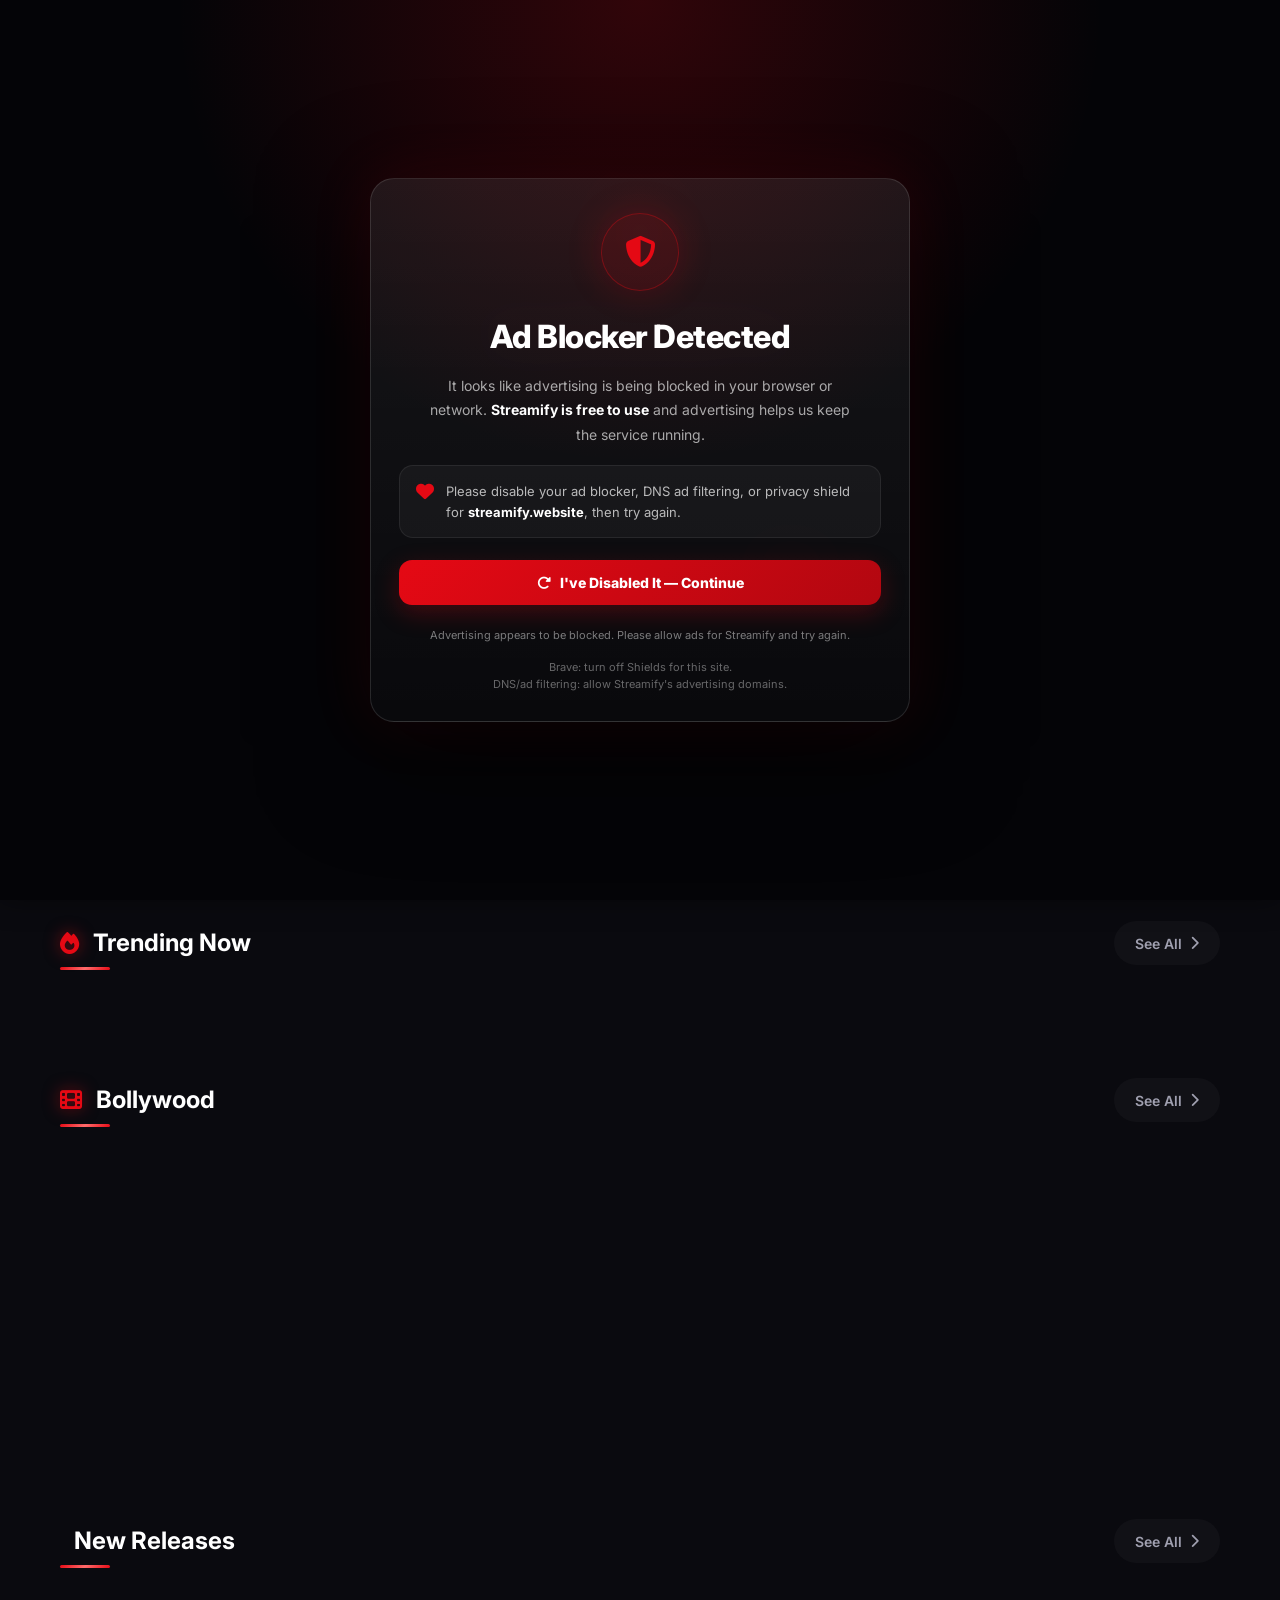
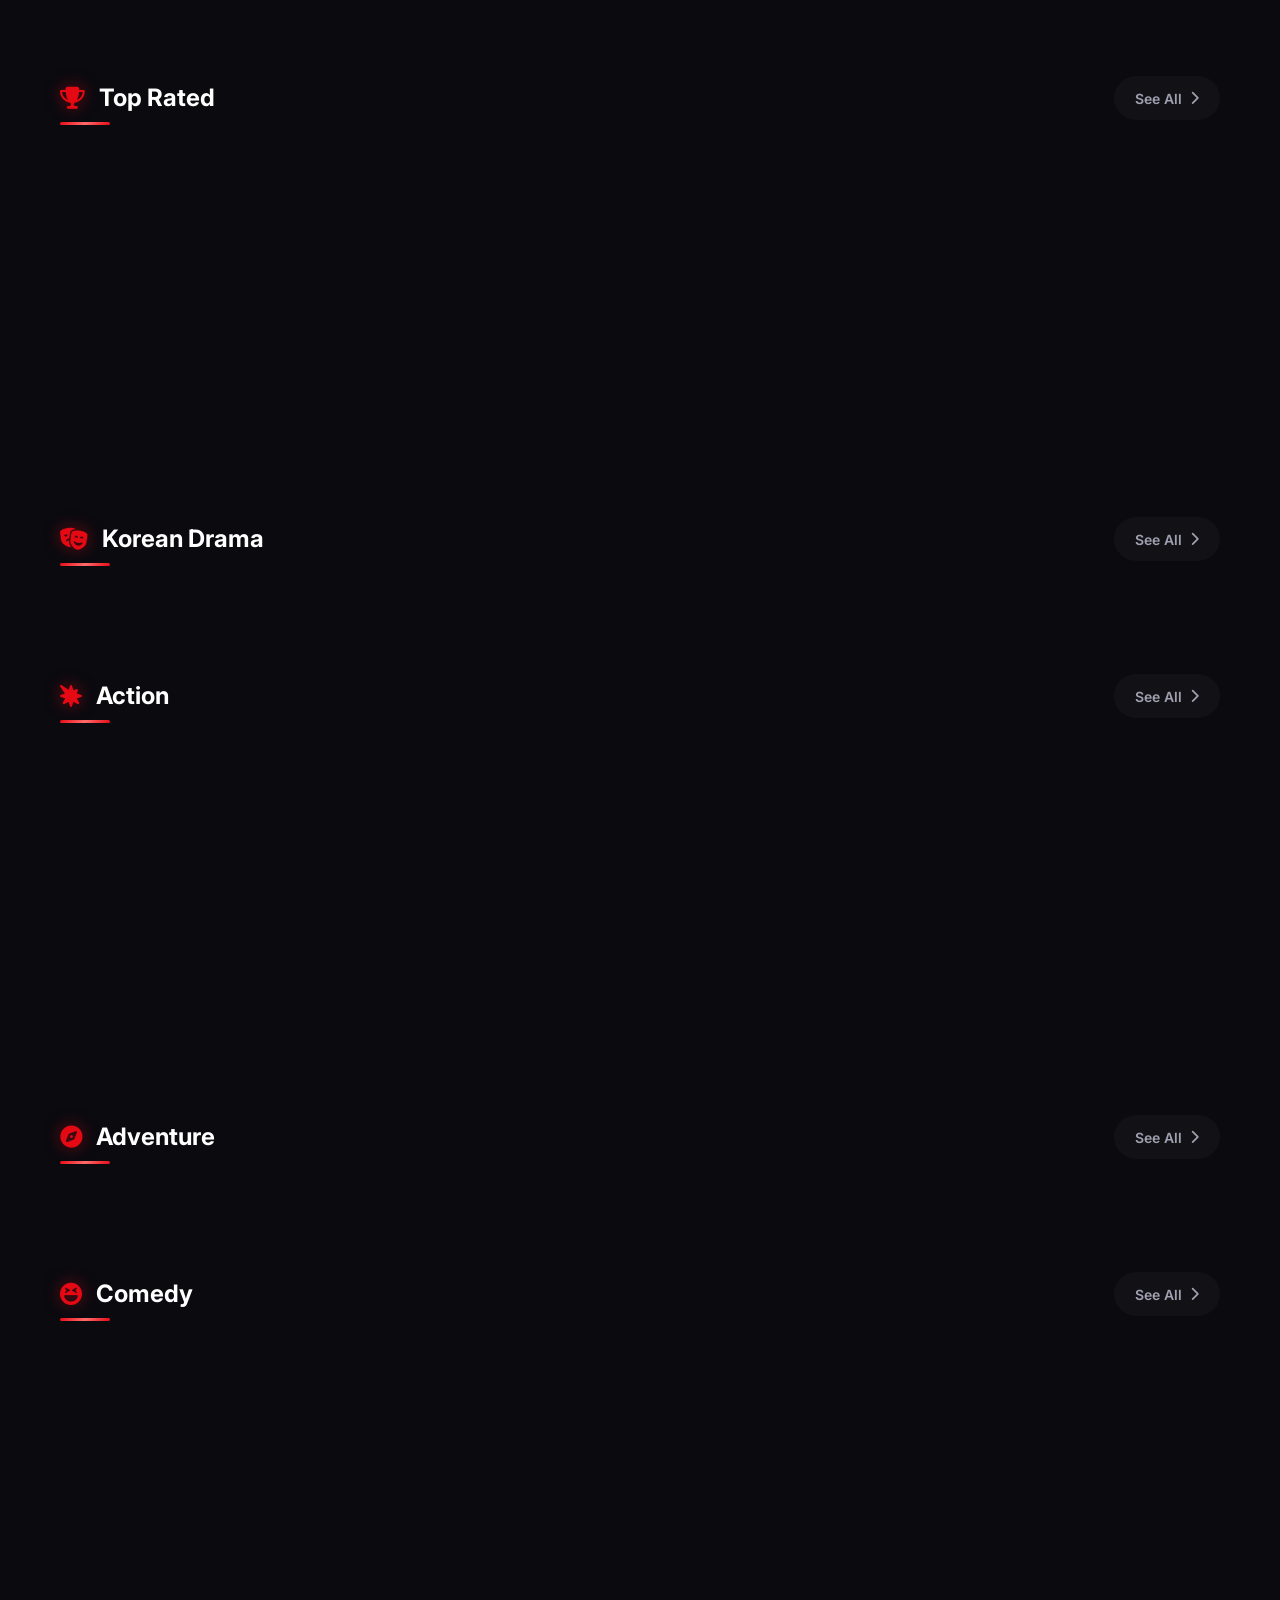
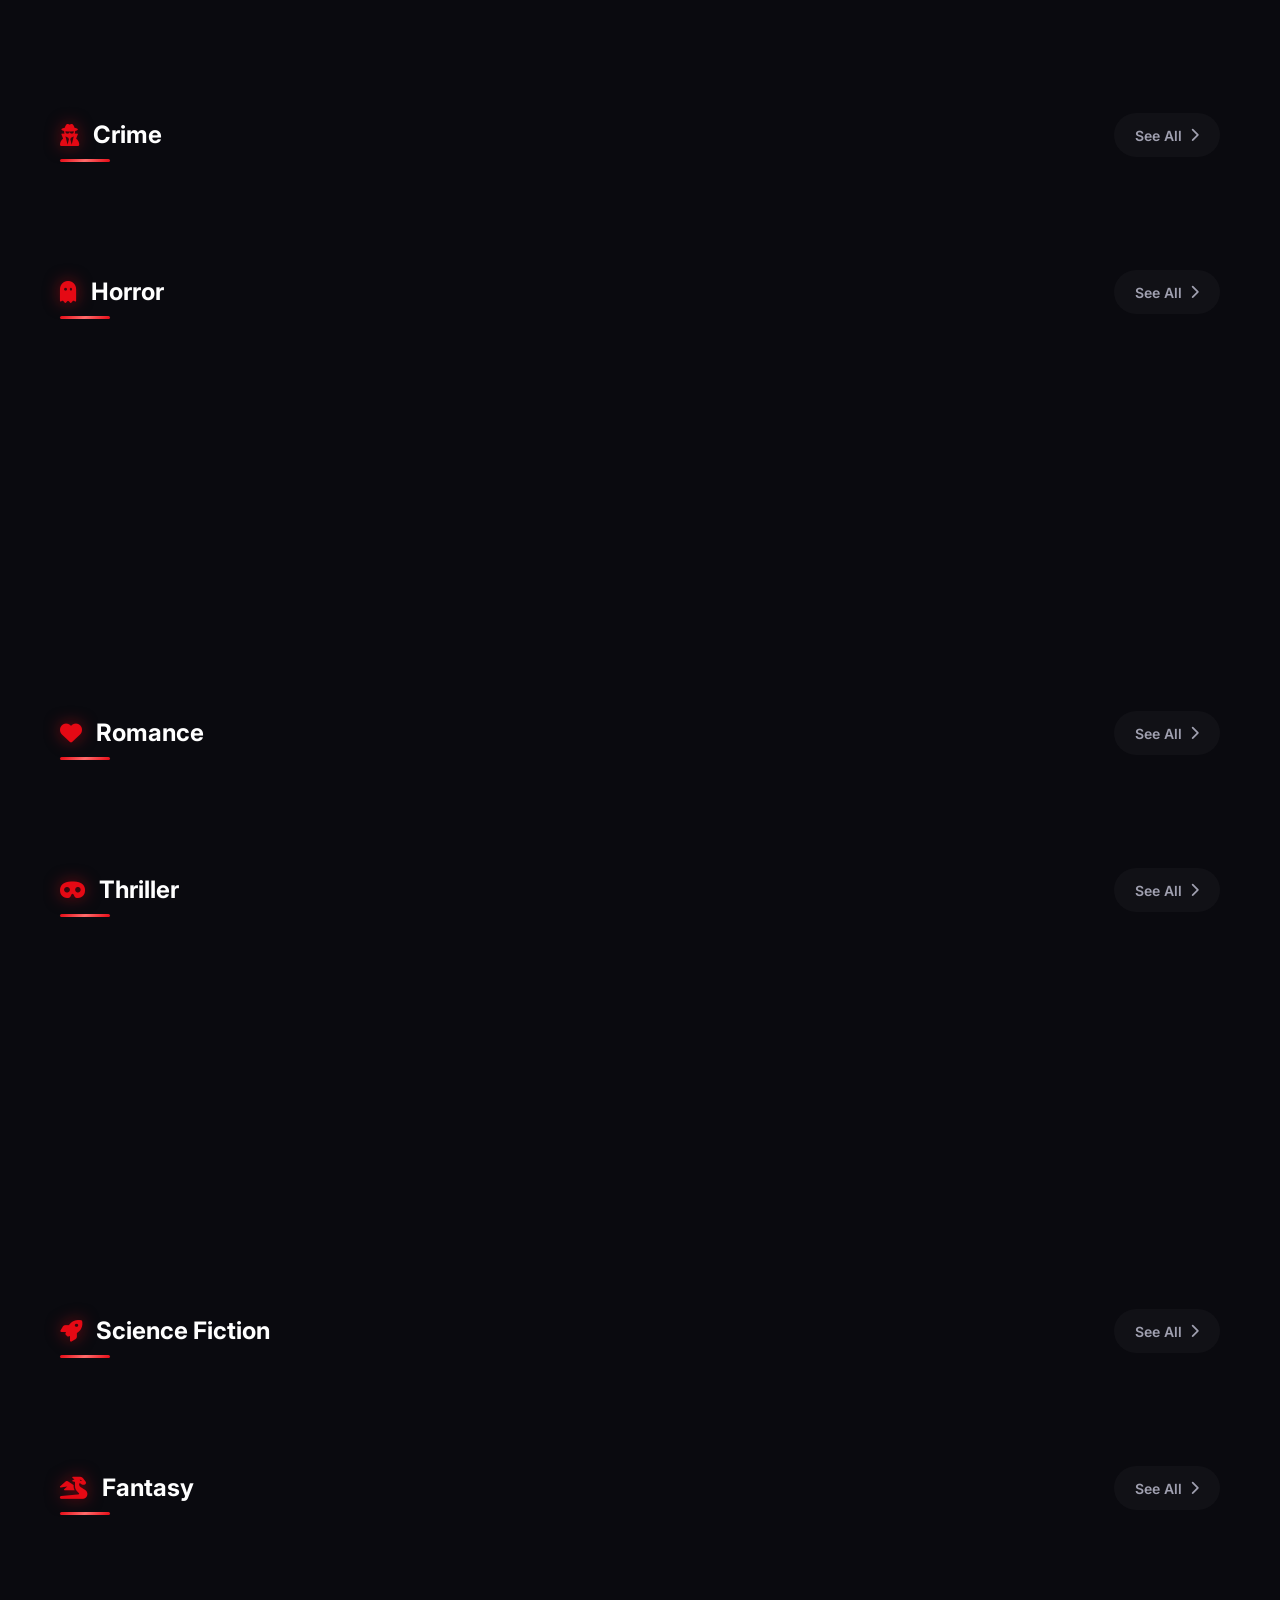
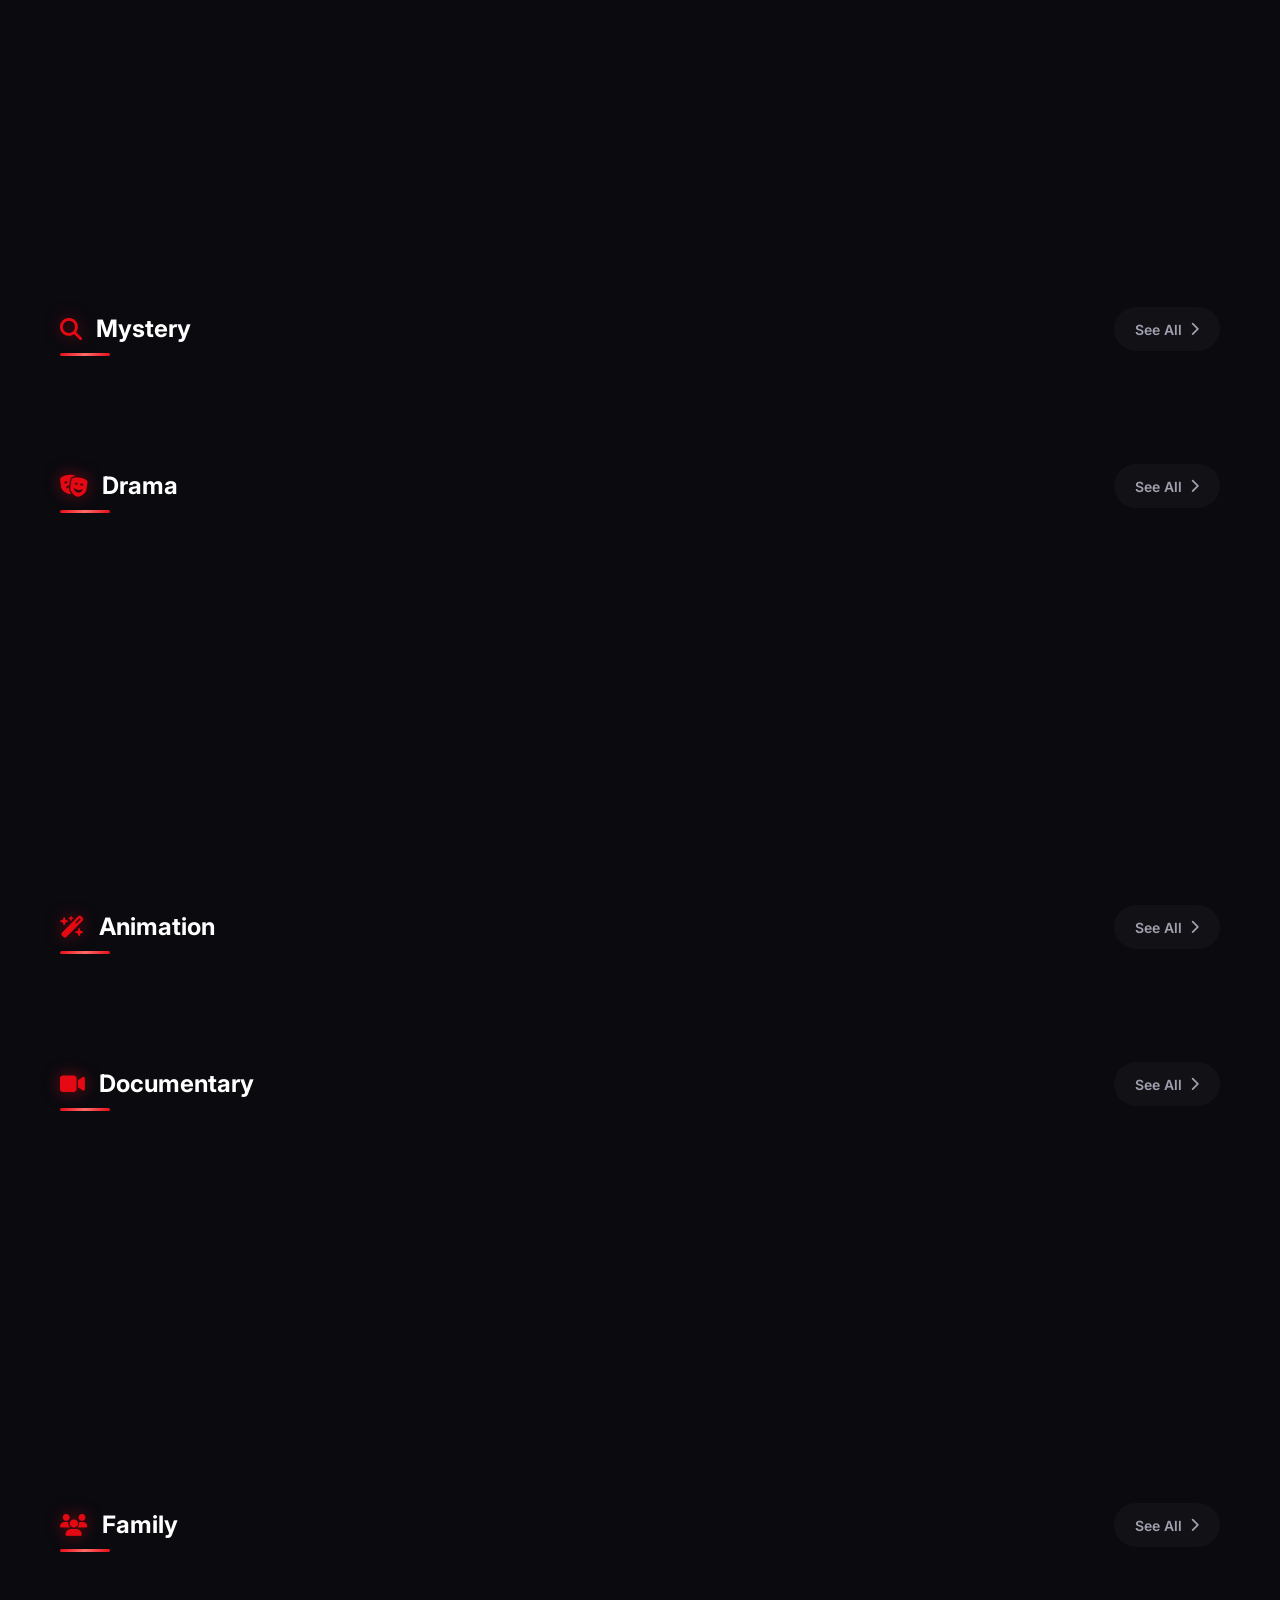
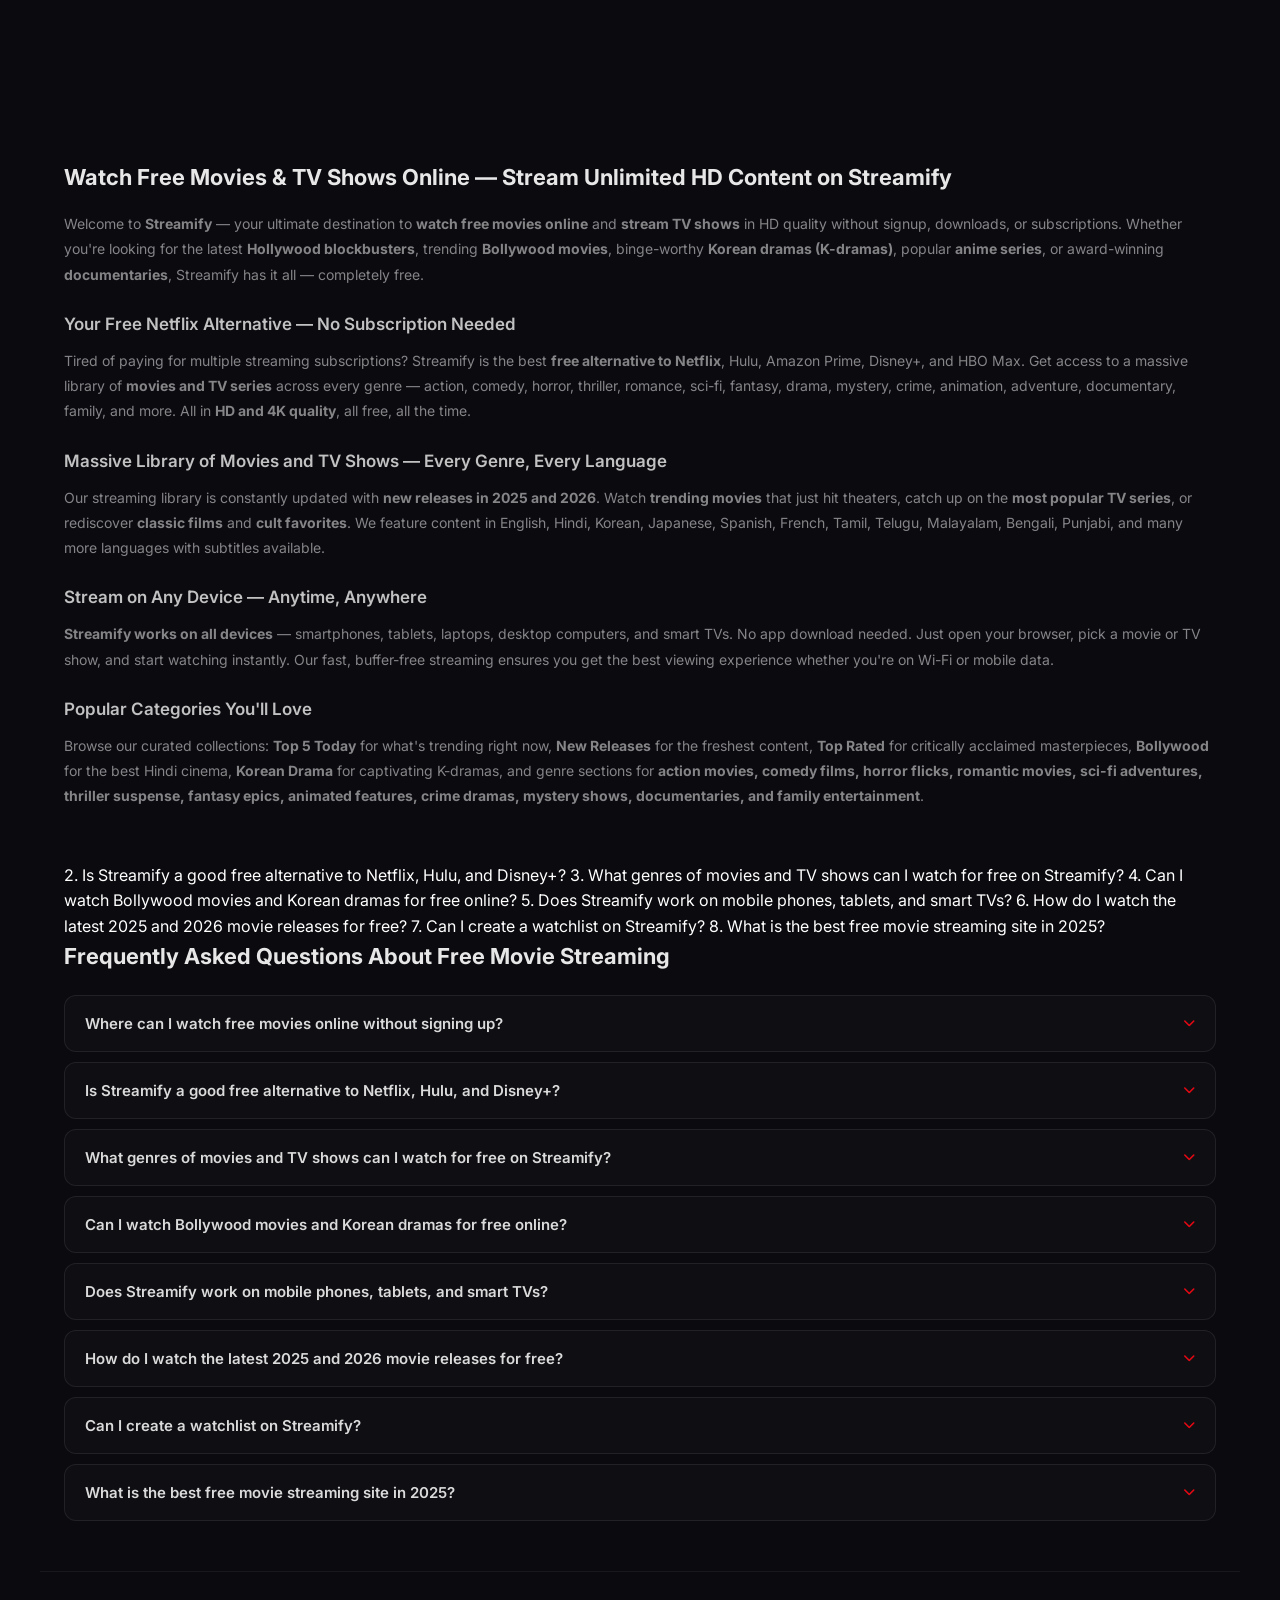
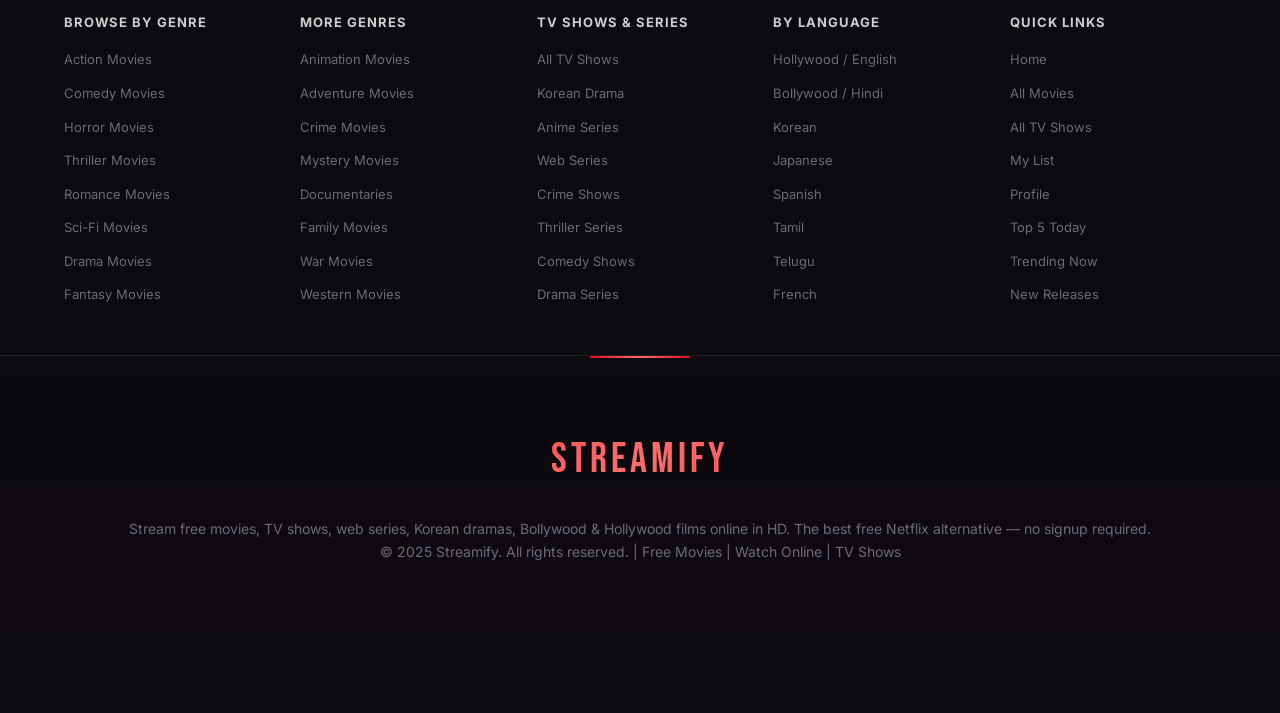
==== commit a0f4dd35: "Update index.html" ====
--- a/index.html
+++ b/index.html
@@ -335,6 +335,367 @@
 
 <style>
     @keyframes float { 0%,100%{transform:translateY(0)} 50%{transform:translateY(-10px)} }
+
+    /* ============================================================
+       STREAMIFY — PREMIUM SUPPORT US DIALOG
+       ============================================================ */
+    #streamifySupportOverlay {
+        position: fixed;
+        inset: 0;
+        z-index: 2147483000;
+        display: flex;
+        align-items: center;
+        justify-content: center;
+        padding: 20px;
+        background:
+            radial-gradient(circle at 50% 10%, rgba(229,9,20,.18), transparent 38%),
+            rgba(4,4,8,.78);
+        backdrop-filter: blur(16px) saturate(125%);
+        -webkit-backdrop-filter: blur(16px);
+        opacity: 0;
+        visibility: hidden;
+        pointer-events: none;
+        transition: opacity .32s ease, visibility .32s ease;
+    }
+
+    #streamifySupportOverlay.visible {
+        opacity: 1;
+        visibility: visible;
+        pointer-events: auto;
+    }
+
+    .streamify-support-card {
+        position: relative;
+        width: min(470px, 100%);
+        max-height: calc(100vh - 40px);
+        overflow: auto;
+        padding: 34px 30px 24px;
+        border-radius: 26px;
+        text-align: center;
+        background:
+            radial-gradient(circle at 50% -20%, rgba(229,9,20,.16), transparent 42%),
+            linear-gradient(145deg, rgba(28,28,38,.98), rgba(10,10,15,.98));
+        border: 1px solid rgba(255,255,255,.12);
+        box-shadow:
+            0 35px 100px rgba(0,0,0,.70),
+            0 0 70px rgba(229,9,20,.13);
+        transform: translateY(18px) scale(.96);
+        transition: transform .42s cubic-bezier(.2,.85,.2,1);
+        scrollbar-width: thin;
+        scrollbar-color: rgba(255,255,255,.16) transparent;
+    }
+
+    #streamifySupportOverlay.visible .streamify-support-card {
+        transform: translateY(0) scale(1);
+    }
+
+    .streamify-support-card::before {
+        content: '';
+        position: absolute;
+        top: 0;
+        left: 18%;
+        right: 18%;
+        height: 1px;
+        background: linear-gradient(90deg, transparent, rgba(229,9,20,.9), transparent);
+    }
+
+    .streamify-support-close {
+        position: absolute;
+        top: 14px;
+        right: 14px;
+        width: 34px;
+        height: 34px;
+        border: 1px solid rgba(255,255,255,.08);
+        border-radius: 50%;
+        display: flex;
+        align-items: center;
+        justify-content: center;
+        color: rgba(255,255,255,.45);
+        background: rgba(255,255,255,.035);
+        cursor: pointer;
+        transition: color .2s ease, background .2s ease, transform .2s ease;
+    }
+
+    .streamify-support-close:hover {
+        color: #fff;
+        background: rgba(255,255,255,.09);
+        transform: rotate(4deg);
+    }
+
+    .streamify-support-icon {
+        width: 72px;
+        height: 72px;
+        margin: 2px auto 18px;
+        border-radius: 22px;
+        display: flex;
+        align-items: center;
+        justify-content: center;
+        color: #fff;
+        background: linear-gradient(145deg, #e50914, #a80710);
+        box-shadow:
+            0 14px 35px rgba(229,9,20,.24),
+            inset 0 1px 0 rgba(255,255,255,.18);
+        animation: streamifySupportFloat 3.2s ease-in-out infinite;
+    }
+
+    .streamify-support-icon i {
+        font-size: 29px;
+    }
+
+    @keyframes streamifySupportFloat {
+        0%,100% { transform: translateY(0); }
+        50% { transform: translateY(-4px); }
+    }
+
+    .streamify-support-eyebrow {
+        margin-bottom: 8px;
+        color: rgba(255,255,255,.45);
+        font-family: 'Inter', sans-serif;
+        font-size: 10px;
+        font-weight: 800;
+        letter-spacing: 1.8px;
+        text-transform: uppercase;
+    }
+
+    .streamify-support-card h2 {
+        margin: 0 0 10px;
+        color: #fff;
+        font-family: 'Inter', sans-serif;
+        font-size: clamp(25px, 6vw, 32px);
+        line-height: 1.15;
+        font-weight: 850;
+        letter-spacing: -.7px;
+    }
+
+    .streamify-support-card > p {
+        max-width: 390px;
+        margin: 0 auto 20px;
+        color: rgba(255,255,255,.62);
+        font-family: 'Inter', sans-serif;
+        font-size: 13px;
+        line-height: 1.75;
+    }
+
+    .streamify-support-highlight {
+        display: inline-flex;
+        align-items: center;
+        gap: 7px;
+        margin: 0 auto 18px;
+        padding: 7px 11px;
+        border-radius: 999px;
+        color: rgba(255,255,255,.78);
+        background: rgba(255,255,255,.045);
+        border: 1px solid rgba(255,255,255,.08);
+        font-family: 'Inter', sans-serif;
+        font-size: 10px;
+        font-weight: 800;
+        letter-spacing: .7px;
+        text-transform: uppercase;
+    }
+
+    .streamify-support-highlight i {
+        color: #e50914;
+    }
+
+    .streamify-trx-box {
+        margin: 0 0 16px;
+        padding: 15px;
+        border-radius: 17px;
+        text-align: left;
+        background: rgba(0,0,0,.24);
+        border: 1px solid rgba(255,255,255,.085);
+    }
+
+    .streamify-trx-label {
+        display: flex;
+        align-items: center;
+        justify-content: space-between;
+        gap: 10px;
+        margin-bottom: 9px;
+        color: rgba(255,255,255,.42);
+        font-family: 'Inter', sans-serif;
+        font-size: 10px;
+        font-weight: 800;
+        letter-spacing: .8px;
+        text-transform: uppercase;
+    }
+
+    .streamify-trx-network {
+        color: rgba(255,255,255,.32);
+        font-size: 9px;
+        letter-spacing: .5px;
+    }
+
+    .streamify-trx-address-row {
+        display: flex;
+        align-items: center;
+        gap: 9px;
+    }
+
+    #streamifyTrxAddress {
+        min-width: 0;
+        flex: 1;
+        padding: 12px 11px;
+        border-radius: 11px;
+        color: rgba(255,255,255,.84);
+        background: rgba(255,255,255,.045);
+        border: 1px solid rgba(255,255,255,.07);
+        font-family: ui-monospace, SFMono-Regular, Menlo, Monaco, Consolas, monospace;
+        font-size: 11px;
+        line-height: 1.35;
+        word-break: break-all;
+        user-select: all;
+    }
+
+    #streamifyCopyTrx {
+        flex: 0 0 auto;
+        min-height: 42px;
+        border: 0;
+        border-radius: 11px;
+        padding: 0 14px;
+        color: #fff;
+        background: linear-gradient(135deg,#e50914,#b20710);
+        box-shadow: 0 8px 22px rgba(229,9,20,.20);
+        font-family: 'Inter', sans-serif;
+        font-size: 11px;
+        font-weight: 800;
+        cursor: pointer;
+        transition: transform .2s ease, box-shadow .2s ease;
+    }
+
+    #streamifyCopyTrx:hover {
+        transform: translateY(-1px);
+        box-shadow: 0 11px 27px rgba(229,9,20,.30);
+    }
+
+    #streamifyCopyTrx:active {
+        transform: scale(.97);
+    }
+
+    .streamify-support-footnote {
+        margin: 12px 0 0;
+        color: rgba(255,255,255,.30);
+        font-family: 'Inter', sans-serif;
+        font-size: 9.5px;
+        line-height: 1.55;
+    }
+
+    .streamify-support-actions {
+        display: flex;
+        justify-content: center;
+        gap: 9px;
+        margin-top: 17px;
+    }
+
+    .streamify-support-later {
+        border: 1px solid rgba(255,255,255,.09);
+        border-radius: 11px;
+        padding: 11px 17px;
+        color: rgba(255,255,255,.58);
+        background: rgba(255,255,255,.035);
+        font-family: 'Inter', sans-serif;
+        font-size: 11px;
+        font-weight: 750;
+        cursor: pointer;
+        transition: color .2s ease, background .2s ease;
+    }
+
+    .streamify-support-later:hover {
+        color: #fff;
+        background: rgba(255,255,255,.07);
+    }
+
+    .streamify-support-dismiss {
+        display: flex;
+        align-items: center;
+        justify-content: center;
+        gap: 8px;
+        margin: 15px auto 0;
+        cursor: pointer;
+        user-select: none;
+        color: rgba(255,255,255,.30);
+        font-family: 'Inter', sans-serif;
+        font-size: 9.5px;
+        transition: color .2s ease;
+    }
+
+    .streamify-support-dismiss:hover {
+        color: rgba(255,255,255,.55);
+    }
+
+    .streamify-support-dismiss input {
+        position: absolute;
+        opacity: 0;
+        pointer-events: none;
+    }
+
+    .streamify-support-dismiss-box {
+        width: 16px;
+        height: 16px;
+        border: 1px solid rgba(255,255,255,.18);
+        border-radius: 5px;
+        display: flex;
+        align-items: center;
+        justify-content: center;
+        background: rgba(255,255,255,.025);
+        transition: all .2s ease;
+    }
+
+    .streamify-support-dismiss input:checked + .streamify-support-dismiss-box {
+        background: #e50914;
+        border-color: #e50914;
+        box-shadow: 0 0 12px rgba(229,9,20,.28);
+    }
+
+    .streamify-support-dismiss input:checked + .streamify-support-dismiss-box::after {
+        content: '';
+        width: 4px;
+        height: 7px;
+        border: solid #fff;
+        border-width: 0 1.5px 1.5px 0;
+        transform: rotate(45deg) translate(-1px,-1px);
+    }
+
+    @media (max-width: 520px) {
+        #streamifySupportOverlay {
+            padding: 14px;
+        }
+
+        .streamify-support-card {
+            padding: 29px 18px 20px;
+            border-radius: 22px;
+        }
+
+        .streamify-support-icon {
+            width: 64px;
+            height: 64px;
+            border-radius: 19px;
+            margin-bottom: 15px;
+        }
+
+        .streamify-support-icon i {
+            font-size: 25px;
+        }
+
+        .streamify-trx-address-row {
+            align-items: stretch;
+            flex-direction: column;
+        }
+
+        #streamifyCopyTrx {
+            width: 100%;
+        }
+    }
+
+    @media (prefers-reduced-motion: reduce) {
+        .streamify-support-icon,
+        .streamify-support-card,
+        #streamifySupportOverlay {
+            animation: none !important;
+            transition: none !important;
+        }
+    }
+
     @keyframes glowPulse { 0%,100%{box-shadow:0 0 20px rgba(229,9,20,0.3)} 50%{box-shadow:0 0 40px rgba(229,9,20,0.6)} }
     @keyframes textGradient { 0%{background-position:0% 50%} 50%{background-position:100% 50%} 100%{background-position:0% 50%} }
     .btn-play,.btn-info,.popup-btn{position:relative;overflow:hidden}
@@ -1006,6 +1367,85 @@
 </head>
 <body itemscope itemtype="https://schema.org/WebPage">
     <!-- ============================================================
+         STREAMIFY — PREMIUM SUPPORT US DIALOG
+         Appears on homepage load. Users can copy the TRX address,
+         dismiss it, or permanently hide future support prompts.
+         ============================================================ -->
+    <div id="streamifySupportOverlay"
+         role="dialog"
+         aria-modal="true"
+         aria-labelledby="streamifySupportTitle"
+         aria-describedby="streamifySupportDescription">
+
+        <div class="streamify-support-card">
+            <button id="streamifySupportClose"
+                    class="streamify-support-close"
+                    type="button"
+                    aria-label="Close support dialog">
+                <i class="fas fa-times"></i>
+            </button>
+
+            <div class="streamify-support-icon" aria-hidden="true">
+                <i class="fas fa-heart"></i>
+            </div>
+
+            <div class="streamify-support-eyebrow">A little support goes a long way</div>
+
+            <h2 id="streamifySupportTitle">Keep Streamify Free</h2>
+
+            <p id="streamifySupportDescription">
+                Streamify is free to use, and we want to keep it that way.
+                If you enjoy the experience, a tiny contribution is a simple
+                way to support the project and help us keep improving it.
+            </p>
+
+            <div class="streamify-support-highlight">
+                <i class="fas fa-sparkles" aria-hidden="true"></i>
+                Even 1 TRX is appreciated
+            </div>
+
+            <div class="streamify-trx-box">
+                <div class="streamify-trx-label">
+                    <span>TRX Support Address</span>
+                    <span class="streamify-trx-network">TRON • TRX</span>
+                </div>
+
+                <div class="streamify-trx-address-row">
+                    <div id="streamifyTrxAddress"
+                         role="textbox"
+                         aria-label="Streamify TRX support address">
+                        TDNfU6R4djdaGF7YTQVxQAk79tkALBb2GN
+                    </div>
+
+                    <button id="streamifyCopyTrx"
+                            type="button"
+                            aria-label="Copy Streamify TRX address">
+                        <i class="fas fa-copy"></i>&nbsp; Copy
+                    </button>
+                </div>
+
+                <div class="streamify-support-footnote">
+                    Please make sure you are sending TRX on the TRON network.
+                </div>
+            </div>
+
+            <div class="streamify-support-actions">
+                <button id="streamifySupportLater"
+                        class="streamify-support-later"
+                        type="button">
+                    Maybe later
+                </button>
+            </div>
+
+            <label class="streamify-support-dismiss">
+                <input type="checkbox" id="streamifySupportDontShow">
+                <span class="streamify-support-dismiss-box" aria-hidden="true"></span>
+                <span>Don't show this again</span>
+            </label>
+        </div>
+    </div>
+
+    <!-- ============================================================
          STREAMIFY — FRIEND SHARE CTA
          ============================================================ -->
     <div id="streamifySharePrompt"
@@ -1176,17 +1616,7 @@
             <button id="searchClose" aria-label="Close search"><i class="fas fa-times"></i></button>
         </div>
         <div class="streamify-search-ad" aria-label="Advertisement" style="margin:12px auto 8px; display:flex; justify-content:center; align-items:center; min-height:1px;">
-            <script>
-                (function(s){
-                    s.dataset.zone='10899394';
-                    s.src='https://n6wxm.com/vignette.min.js';
-                })(
-                    [document.documentElement, document.body]
-                        .filter(Boolean)
-                        .pop()
-                        .appendChild(document.createElement('script'))
-                );
-            </script>
+            
         </div>
 
         <div class="search-results" id="searchResults" role="region" aria-label="Search results" aria-live="polite"></div>
@@ -1732,6 +2162,222 @@
         </a>
     </nav>
 
+    <!-- ============================================================
+         STREAMIFY — SUPPORT DIALOG CONTROLLER
+         ============================================================ -->
+    <script>
+    (function () {
+        'use strict';
+
+        /*
+         * Show on each new page visit unless the visitor chooses
+         * "Don't show this again".
+         *
+         * sessionStorage is intentionally NOT used here because the
+         * requested behavior is to show the support dialog when the
+         * website is opened. The permanent opt-out is localStorage.
+         */
+        var DONT_SHOW_KEY = 'streamify_support_dialog_dont_show';
+        var SHOW_DELAY = 1400;
+
+        var SUPPORT_ADDRESS = 'TDNfU6R4djdaGF7YTQVxQAk79tkALBb2GN';
+
+        var overlay;
+        var closeButton;
+        var laterButton;
+        var copyButton;
+        var addressElement;
+        var dontShowCheckbox;
+
+        function getElements() {
+            overlay = document.getElementById('streamifySupportOverlay');
+            closeButton = document.getElementById('streamifySupportClose');
+            laterButton = document.getElementById('streamifySupportLater');
+            copyButton = document.getElementById('streamifyCopyTrx');
+            addressElement = document.getElementById('streamifyTrxAddress');
+            dontShowCheckbox = document.getElementById('streamifySupportDontShow');
+        }
+
+        function shouldShow() {
+            try {
+                return localStorage.getItem(DONT_SHOW_KEY) !== '1';
+            } catch (_) {
+                return true;
+            }
+        }
+
+        function saveDontShowPreference() {
+            if (!dontShowCheckbox || !dontShowCheckbox.checked) return;
+
+            try {
+                localStorage.setItem(DONT_SHOW_KEY, '1');
+            } catch (_) {}
+        }
+
+        function closeDialog() {
+            if (!overlay) return;
+
+            saveDontShowPreference();
+
+            overlay.classList.remove('visible');
+            document.documentElement.style.overflow = '';
+            document.body.style.overflow = '';
+
+            if (closeButton) closeButton.blur();
+            if (laterButton) laterButton.blur();
+            if (copyButton) copyButton.blur();
+        }
+
+        function showDialog() {
+            if (!overlay || !shouldShow()) return;
+
+            overlay.classList.add('visible');
+            document.documentElement.style.overflow = 'hidden';
+            document.body.style.overflow = 'hidden';
+
+            setTimeout(function () {
+                if (closeButton) closeButton.focus();
+            }, 80);
+        }
+
+        function copySupportAddress() {
+            if (!copyButton) return;
+
+            function success() {
+                copyButton.innerHTML =
+                    '<i class="fas fa-check"></i>&nbsp; Copied';
+                copyButton.setAttribute(
+                    'aria-label',
+                    'TRX support address copied'
+                );
+
+                setTimeout(function () {
+                    if (copyButton) {
+                        copyButton.innerHTML =
+                            '<i class="fas fa-copy"></i>&nbsp; Copy';
+                        copyButton.setAttribute(
+                            'aria-label',
+                            'Copy Streamify TRX address'
+                        );
+                    }
+                }, 1800);
+            }
+
+            function failure() {
+                if (!addressElement) return;
+
+                try {
+                    addressElement.focus();
+                    addressElement.select();
+                } catch (_) {}
+
+                copyButton.innerHTML =
+                    '<i class="fas fa-hand-pointer"></i>&nbsp; Select & Copy';
+
+                setTimeout(function () {
+                    if (copyButton) {
+                        copyButton.innerHTML =
+                            '<i class="fas fa-copy"></i>&nbsp; Copy';
+                    }
+                }, 2200);
+            }
+
+            if (navigator.clipboard && window.isSecureContext) {
+                navigator.clipboard.writeText(SUPPORT_ADDRESS)
+                    .then(success)
+                    .catch(function () {
+                        fallbackCopy();
+                    });
+            } else {
+                fallbackCopy();
+            }
+
+            function fallbackCopy() {
+                var textarea = document.createElement('textarea');
+
+                textarea.value = SUPPORT_ADDRESS;
+                textarea.setAttribute('readonly', '');
+                textarea.style.position = 'fixed';
+                textarea.style.left = '-9999px';
+                textarea.style.top = '0';
+                textarea.style.opacity = '0';
+
+                document.body.appendChild(textarea);
+                textarea.focus();
+                textarea.select();
+                textarea.setSelectionRange(0, textarea.value.length);
+
+                var copied = false;
+
+                try {
+                    copied = document.execCommand('copy');
+                } catch (_) {
+                    copied = false;
+                }
+
+                textarea.remove();
+
+                if (copied) {
+                    success();
+                } else {
+                    failure();
+                }
+            }
+        }
+
+        function initialize() {
+            getElements();
+
+            if (!overlay ||
+                !closeButton ||
+                !laterButton ||
+                !copyButton) {
+                return;
+            }
+
+            closeButton.addEventListener('click', closeDialog);
+            laterButton.addEventListener('click', closeDialog);
+            copyButton.addEventListener('click', copySupportAddress);
+
+            overlay.addEventListener('click', function (event) {
+                if (event.target === overlay) {
+                    closeDialog();
+                }
+            });
+
+            document.addEventListener('keydown', function (event) {
+                if (!overlay.classList.contains('visible')) return;
+
+                if (event.key === 'Escape') {
+                    event.preventDefault();
+                    closeDialog();
+                }
+            });
+
+            /*
+             * Only show the support dialog on the homepage.
+             * This avoids interrupting users while they browse
+             * movies, series, profiles, or other pages.
+             */
+            var path = window.location.pathname.split('/').pop() || 'index.html';
+            var isHome =
+                path === '' ||
+                path === 'index.html' ||
+                path === 'index.htm';
+
+            if (!isHome || !shouldShow()) return;
+
+            setTimeout(showDialog, SHOW_DELAY);
+        }
+
+        if (document.readyState === 'loading') {
+            document.addEventListener('DOMContentLoaded', initialize);
+        } else {
+            initialize();
+        }
+    })();
+    </script>
+
     <!-- ═══ SCRIPTS ═══ -->
     <script src="js/config.js"></script>
     <script src="js/api.js"></script>
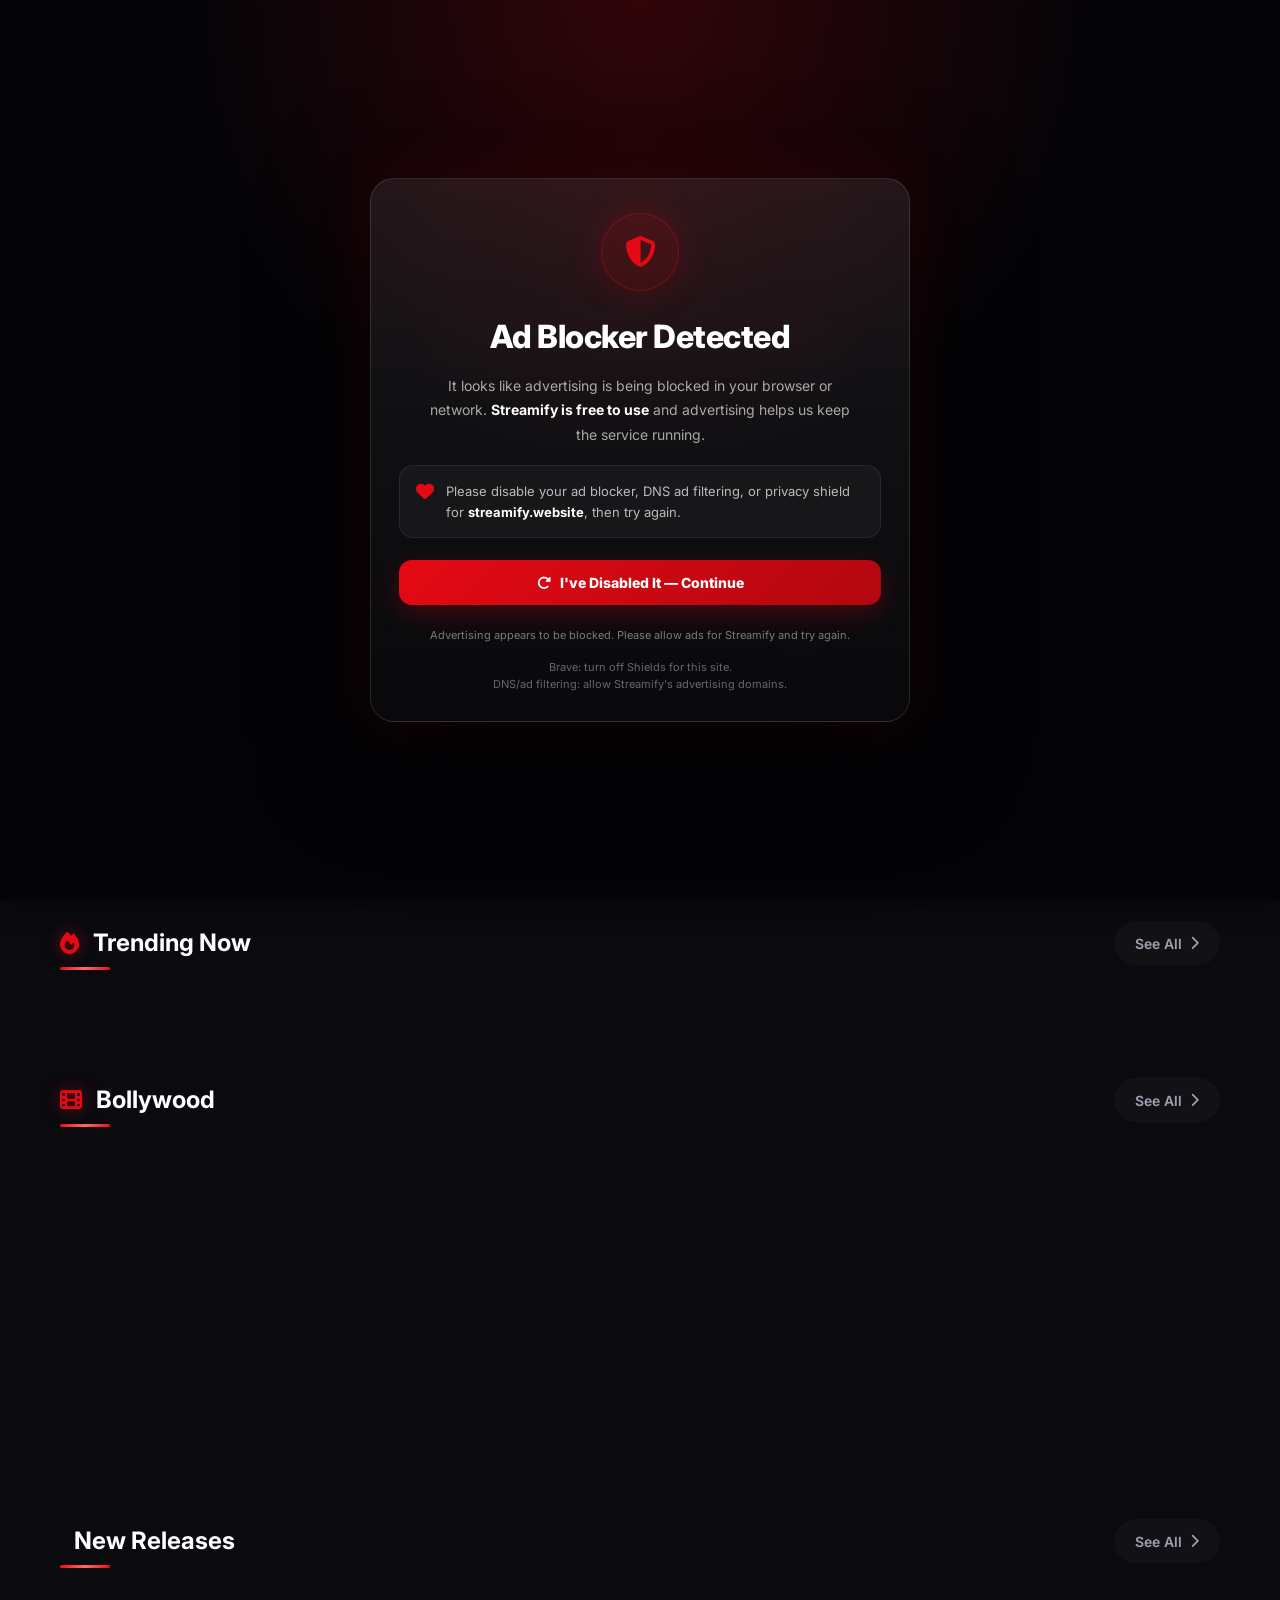
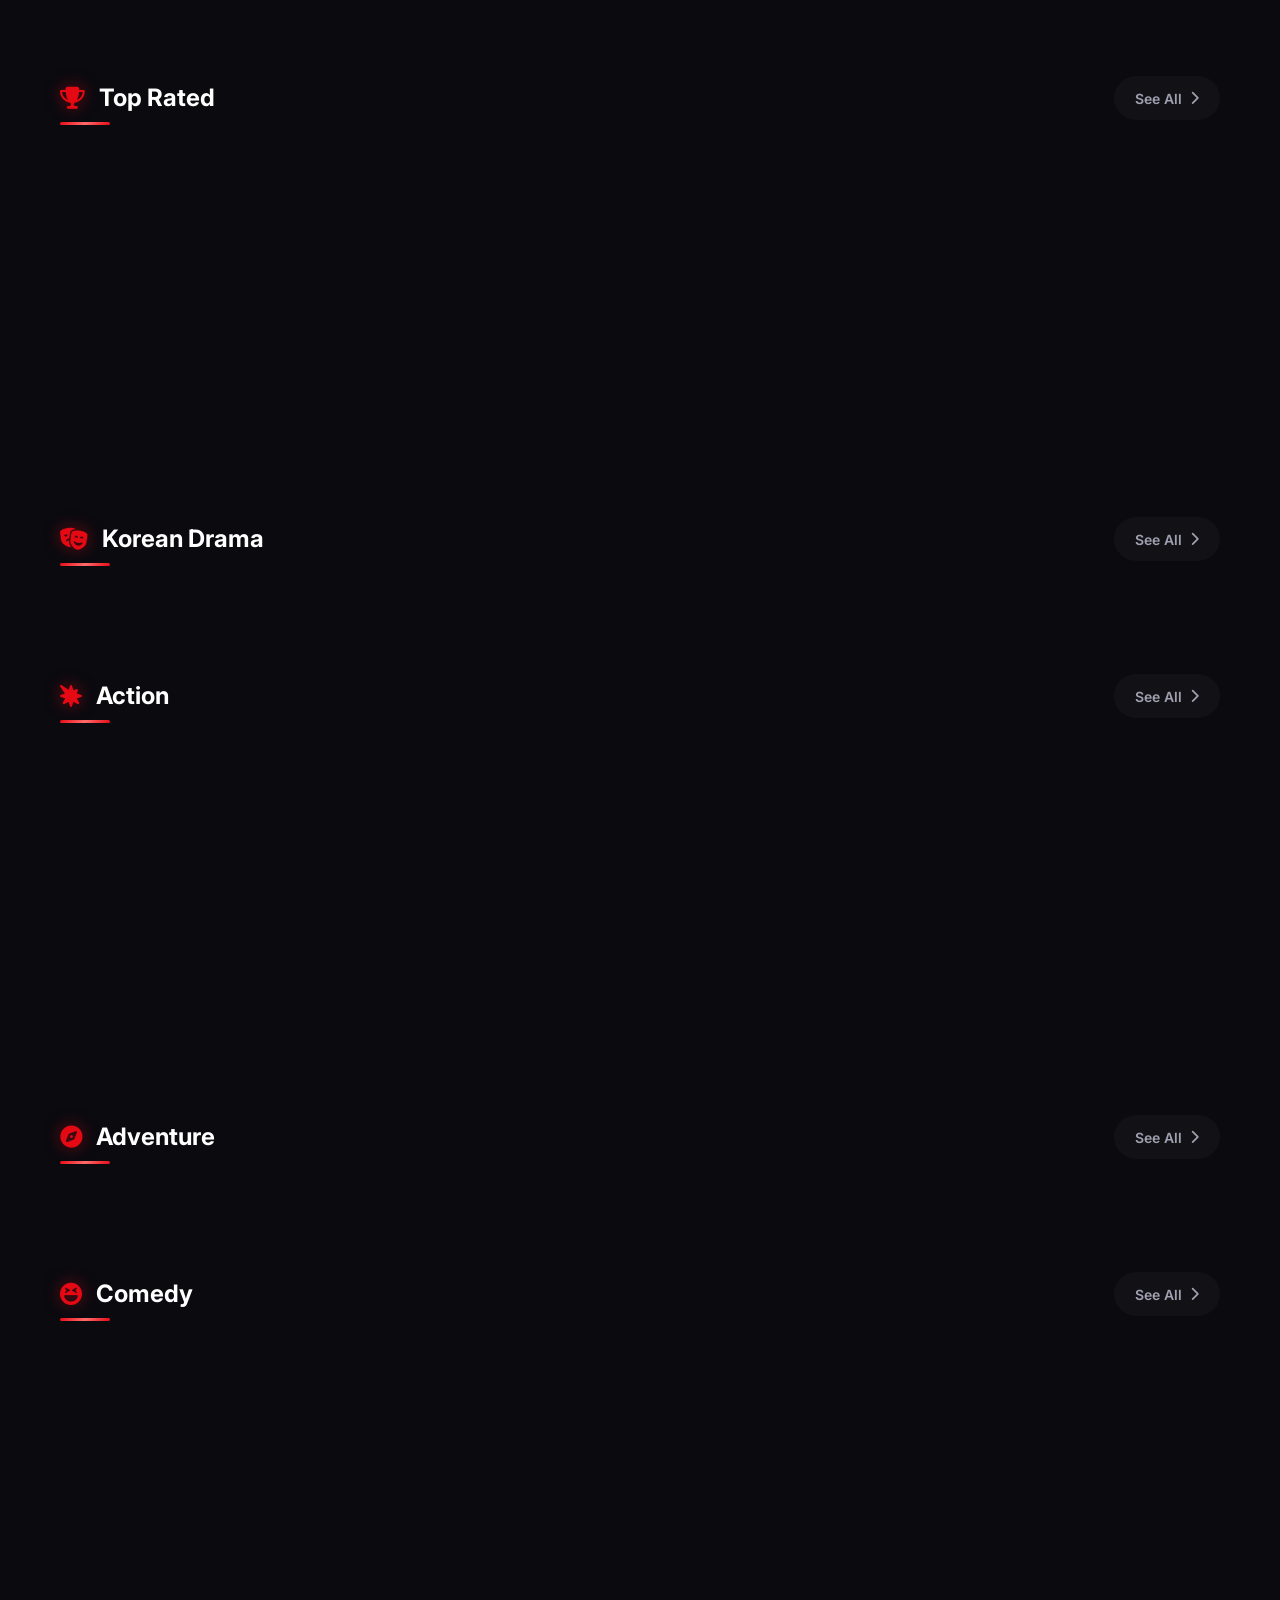
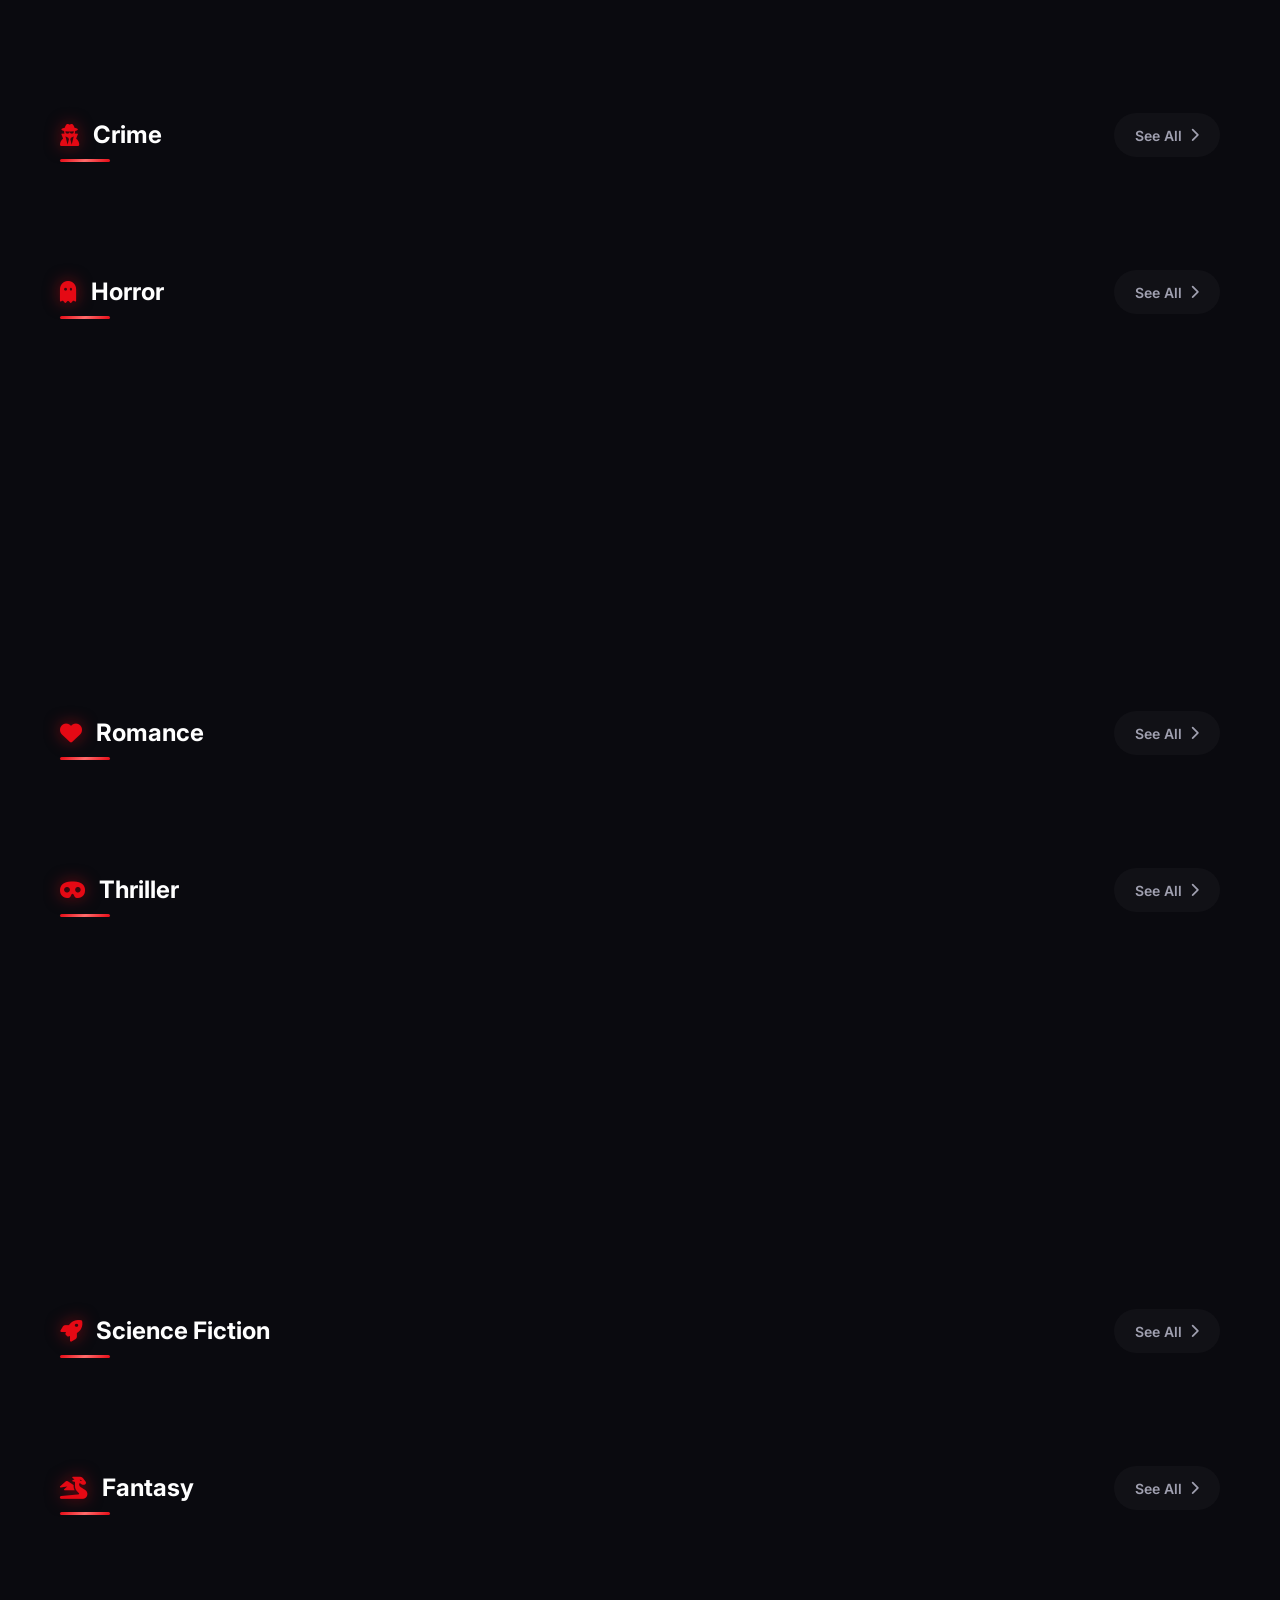
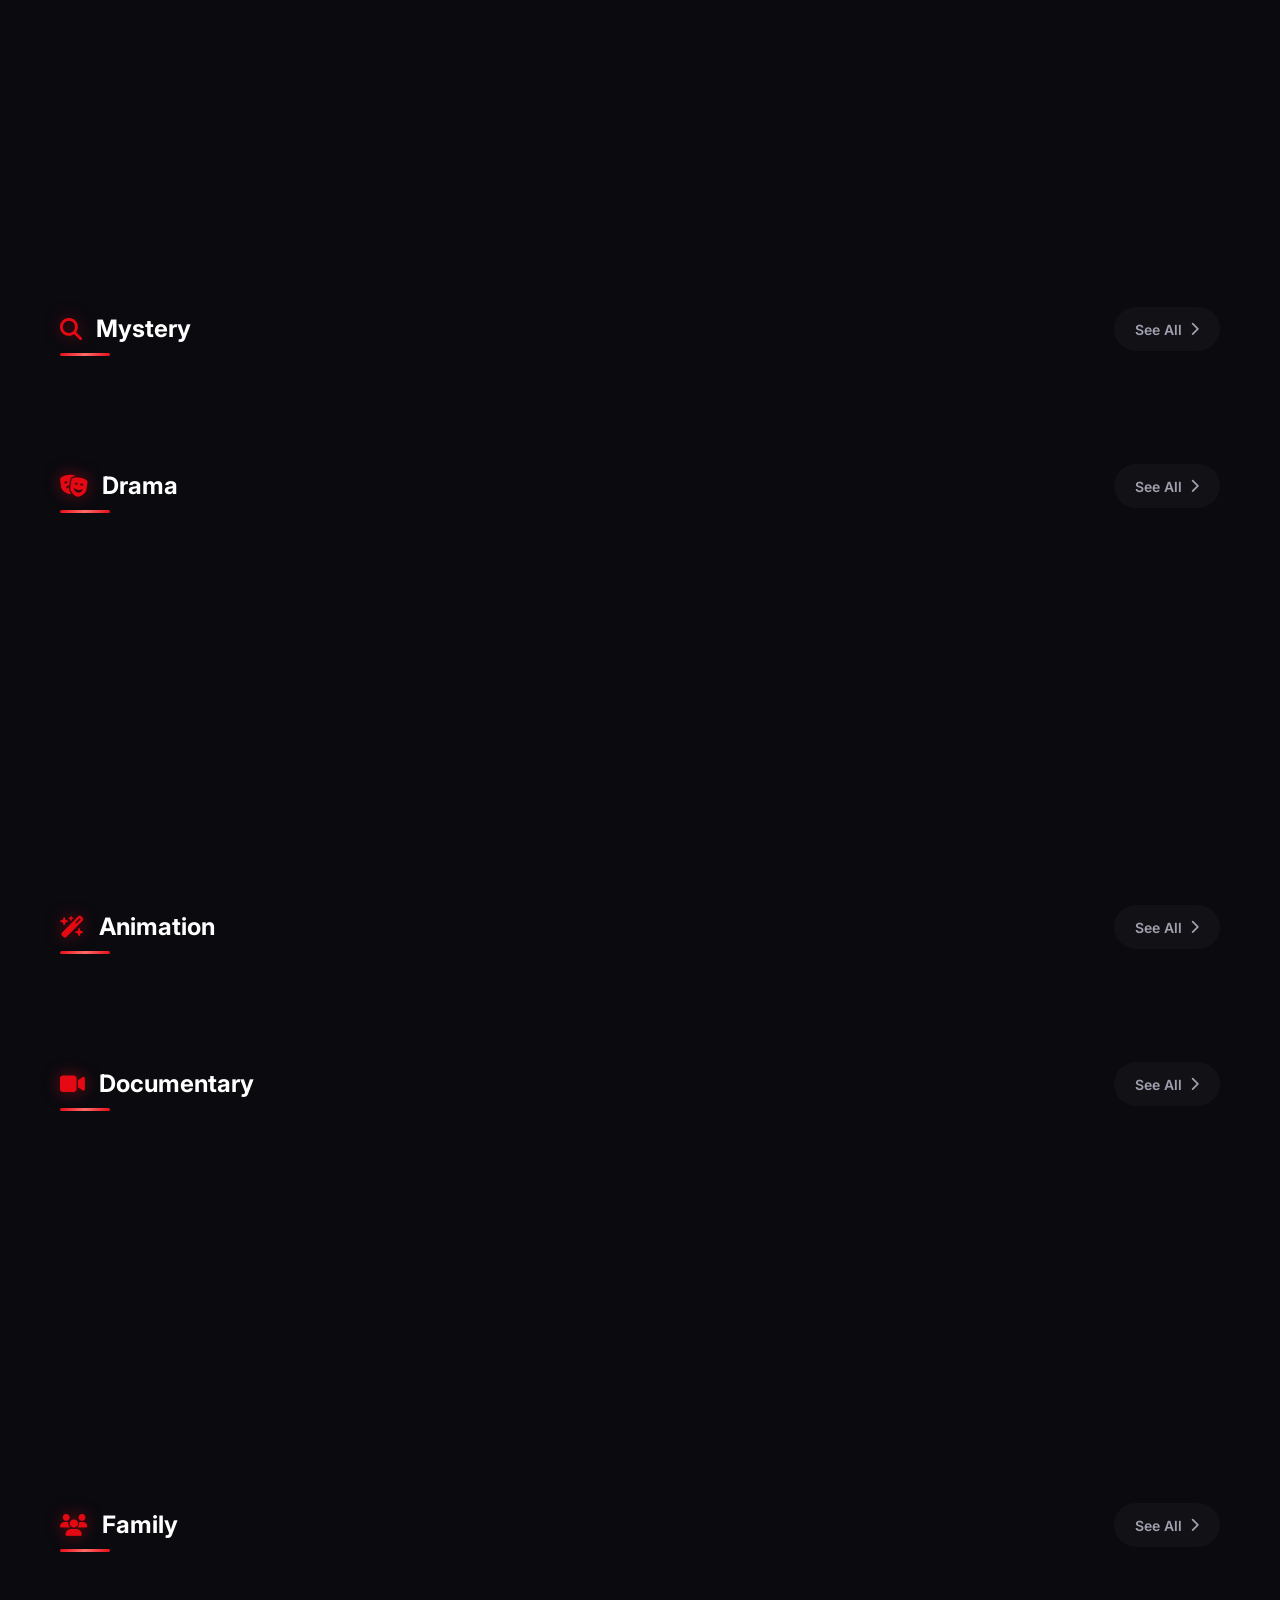
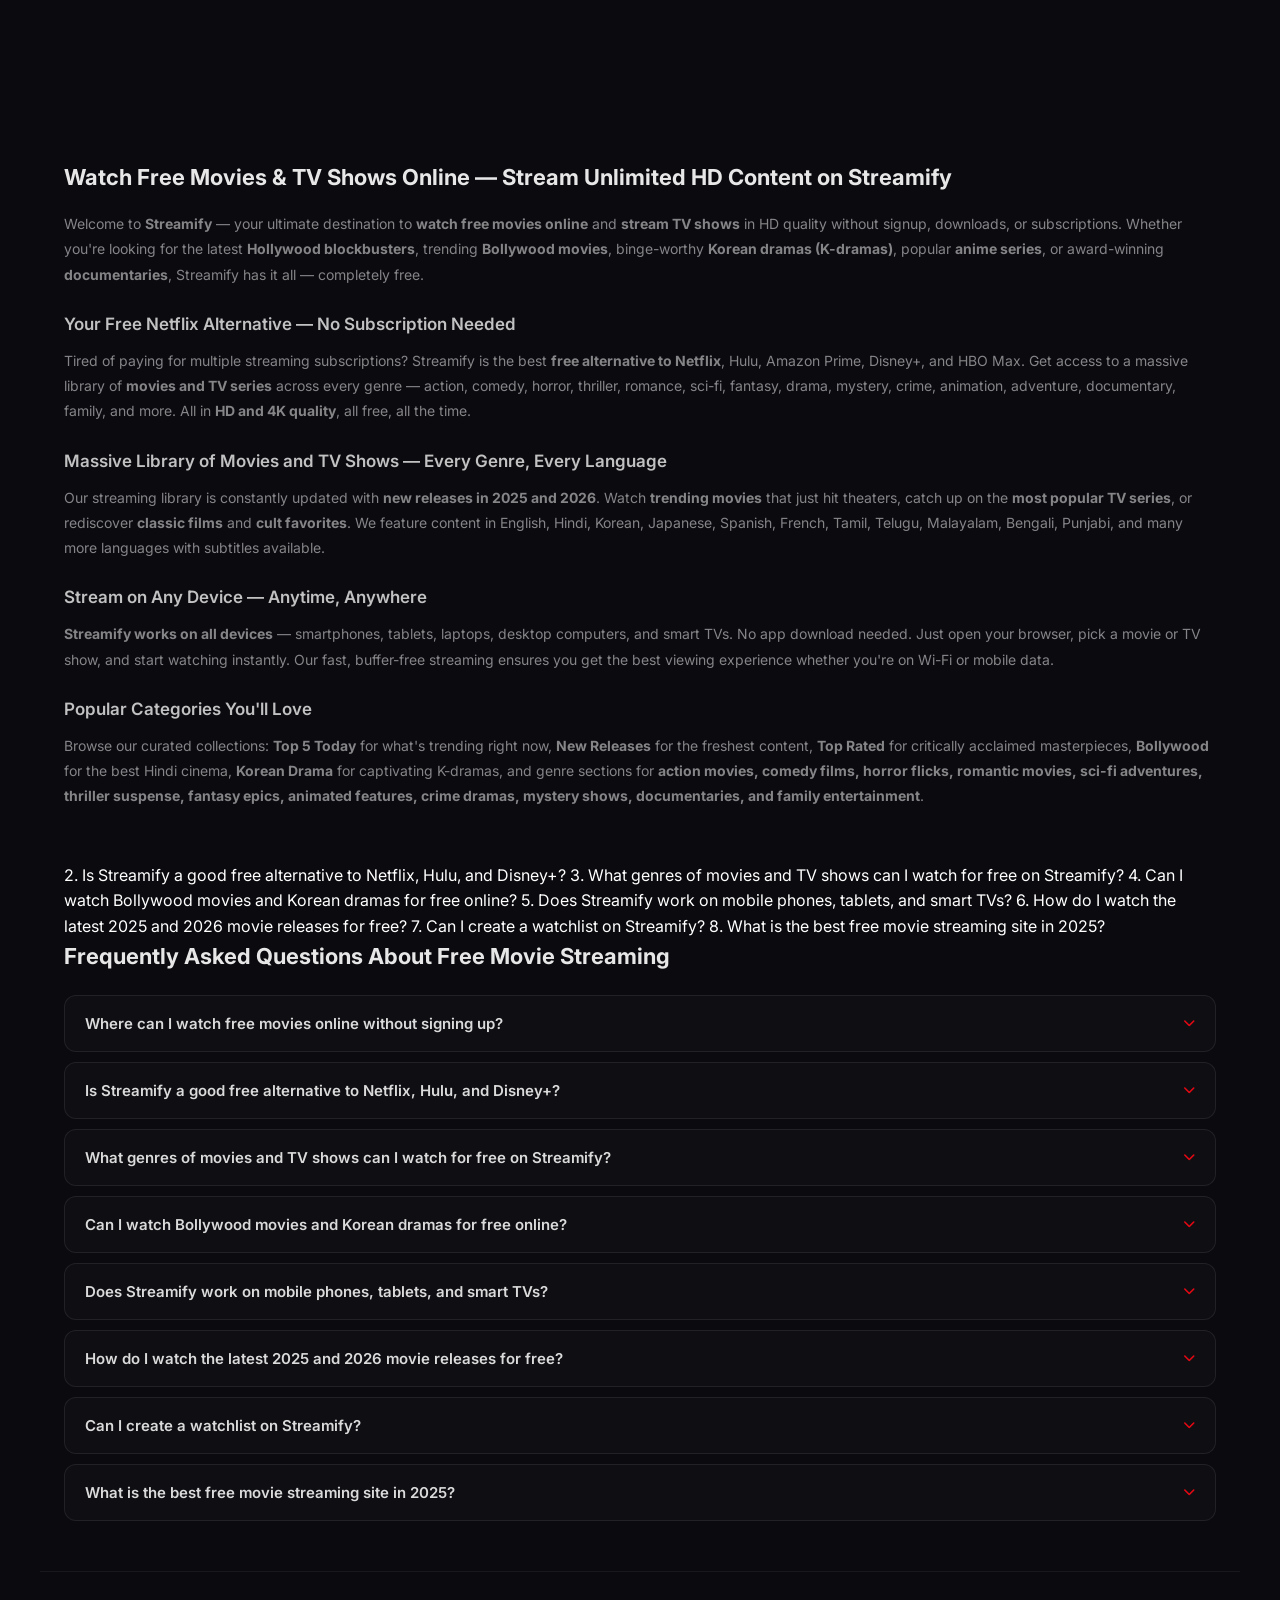
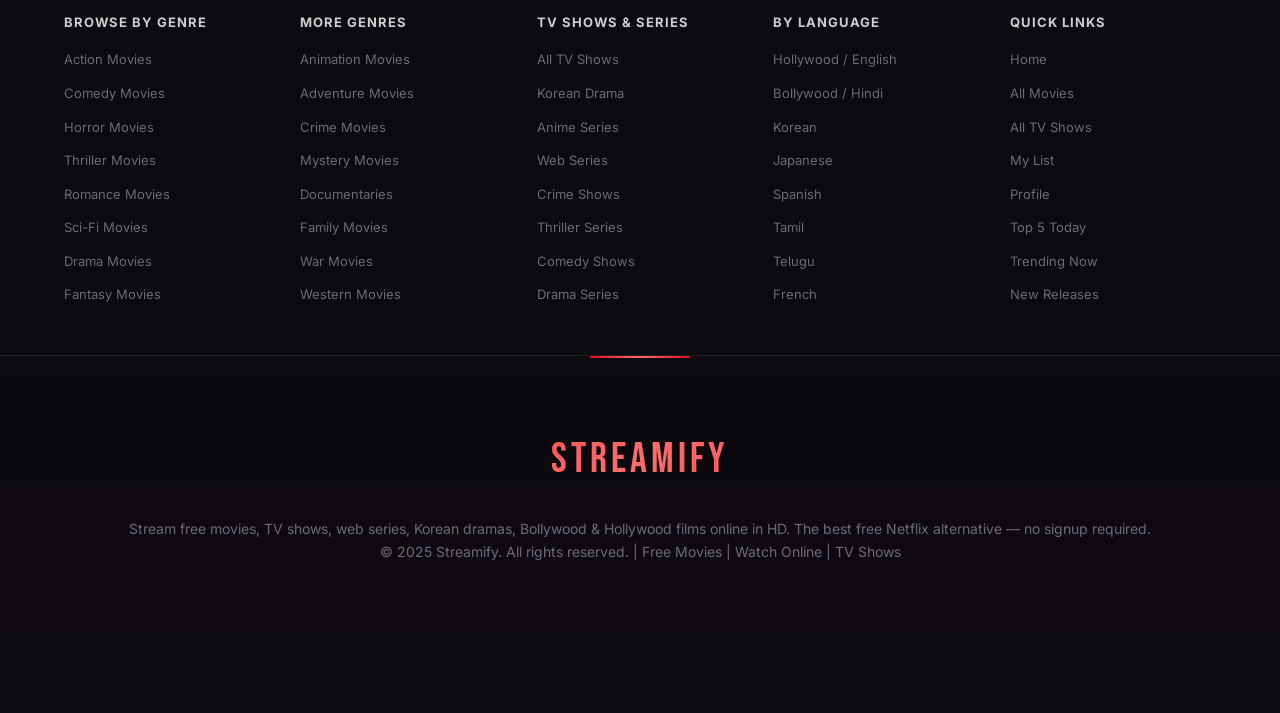
==== commit 82045a91: "Update index.html" ====
--- a/index.html
+++ b/index.html
@@ -337,7 +337,7 @@
     @keyframes float { 0%,100%{transform:translateY(0)} 50%{transform:translateY(-10px)} }
 
     /* ============================================================
-       STREAMIFY — PREMIUM SUPPORT US DIALOG
+       STREAMIFY — PREMIUM DONATION DIALOG
        ============================================================ */
     #streamifySupportOverlay {
         position: fixed;
@@ -348,14 +348,14 @@
         justify-content: center;
         padding: 20px;
         background:
-            radial-gradient(circle at 50% 10%, rgba(229,9,20,.18), transparent 38%),
-            rgba(4,4,8,.78);
-        backdrop-filter: blur(16px) saturate(125%);
-        -webkit-backdrop-filter: blur(16px);
+            radial-gradient(circle at 50% 15%, rgba(229,9,20,.24), transparent 40%),
+            rgba(3,3,7,.84);
+        backdrop-filter: blur(18px) saturate(130%);
+        -webkit-backdrop-filter: blur(18px) saturate(130%);
         opacity: 0;
         visibility: hidden;
         pointer-events: none;
-        transition: opacity .32s ease, visibility .32s ease;
+        transition: opacity .35s ease, visibility .35s ease;
     }
 
     #streamifySupportOverlay.visible {
@@ -366,23 +366,21 @@
 
     .streamify-support-card {
         position: relative;
-        width: min(470px, 100%);
+        width: min(490px, 100%);
         max-height: calc(100vh - 40px);
         overflow: auto;
-        padding: 34px 30px 24px;
-        border-radius: 26px;
+        padding: 32px 30px 27px;
+        border-radius: 28px;
         text-align: center;
         background:
-            radial-gradient(circle at 50% -20%, rgba(229,9,20,.16), transparent 42%),
-            linear-gradient(145deg, rgba(28,28,38,.98), rgba(10,10,15,.98));
-        border: 1px solid rgba(255,255,255,.12);
+            radial-gradient(circle at 50% -8%, rgba(229,9,20,.20), transparent 42%),
+            linear-gradient(150deg, rgba(31,31,40,.99), rgba(9,9,14,.99));
+        border: 1px solid rgba(255,255,255,.13);
         box-shadow:
-            0 35px 100px rgba(0,0,0,.70),
-            0 0 70px rgba(229,9,20,.13);
-        transform: translateY(18px) scale(.96);
-        transition: transform .42s cubic-bezier(.2,.85,.2,1);
-        scrollbar-width: thin;
-        scrollbar-color: rgba(255,255,255,.16) transparent;
+            0 40px 110px rgba(0,0,0,.78),
+            0 0 90px rgba(229,9,20,.15);
+        transform: translateY(22px) scale(.95);
+        transition: transform .45s cubic-bezier(.18,.9,.22,1);
     }
 
     #streamifySupportOverlay.visible .streamify-support-card {
@@ -393,10 +391,12 @@
         content: '';
         position: absolute;
         top: 0;
-        left: 18%;
-        right: 18%;
-        height: 1px;
-        background: linear-gradient(90deg, transparent, rgba(229,9,20,.9), transparent);
+        left: 15%;
+        right: 15%;
+        height: 2px;
+        border-radius: 2px;
+        background: linear-gradient(90deg, transparent, #e50914, transparent);
+        box-shadow: 0 0 18px rgba(229,9,20,.45);
     }
 
     .streamify-support-close {
@@ -405,105 +405,120 @@
         right: 14px;
         width: 34px;
         height: 34px;
-        border: 1px solid rgba(255,255,255,.08);
+        border: 1px solid rgba(255,255,255,.09);
         border-radius: 50%;
         display: flex;
         align-items: center;
         justify-content: center;
-        color: rgba(255,255,255,.45);
+        color: rgba(255,255,255,.42);
         background: rgba(255,255,255,.035);
         cursor: pointer;
-        transition: color .2s ease, background .2s ease, transform .2s ease;
+        transition: all .2s ease;
     }
 
     .streamify-support-close:hover {
         color: #fff;
         background: rgba(255,255,255,.09);
-        transform: rotate(4deg);
-    }
-
-    .streamify-support-icon {
-        width: 72px;
-        height: 72px;
-        margin: 2px auto 18px;
-        border-radius: 22px;
+        transform: rotate(8deg);
+    }
+
+    .streamify-support-donation-mark {
+        width: 82px;
+        height: 82px;
+        margin: 4px auto 17px;
+        border-radius: 50%;
         display: flex;
         align-items: center;
         justify-content: center;
+        position: relative;
         color: #fff;
-        background: linear-gradient(145deg, #e50914, #a80710);
+        background:
+            radial-gradient(circle at 35% 28%, rgba(255,255,255,.20), transparent 24%),
+            linear-gradient(145deg, #f01621, #a5060e);
+        border: 1px solid rgba(255,255,255,.17);
         box-shadow:
-            0 14px 35px rgba(229,9,20,.24),
-            inset 0 1px 0 rgba(255,255,255,.18);
-        animation: streamifySupportFloat 3.2s ease-in-out infinite;
-    }
-
-    .streamify-support-icon i {
-        font-size: 29px;
-    }
-
-    @keyframes streamifySupportFloat {
-        0%,100% { transform: translateY(0); }
-        50% { transform: translateY(-4px); }
-    }
-
-    .streamify-support-eyebrow {
-        margin-bottom: 8px;
-        color: rgba(255,255,255,.45);
+            0 16px 40px rgba(229,9,20,.30),
+            inset 0 1px 0 rgba(255,255,255,.20);
+    }
+
+    .streamify-support-donation-mark::after {
+        content: '';
+        position: absolute;
+        inset: -7px;
+        border-radius: 50%;
+        border: 1px solid rgba(229,9,20,.16);
+    }
+
+    .streamify-support-donation-mark i {
+        font-size: 31px;
+        filter: drop-shadow(0 3px 8px rgba(0,0,0,.22));
+    }
+
+    .streamify-donation-badge {
+        display: inline-flex;
+        align-items: center;
+        gap: 6px;
+        margin-bottom: 9px;
+        padding: 6px 10px;
+        border-radius: 999px;
+        color: rgba(255,255,255,.66);
+        background: rgba(229,9,20,.10);
+        border: 1px solid rgba(229,9,20,.20);
         font-family: 'Inter', sans-serif;
-        font-size: 10px;
-        font-weight: 800;
-        letter-spacing: 1.8px;
+        font-size: 9px;
+        font-weight: 850;
+        letter-spacing: 1.15px;
         text-transform: uppercase;
     }
 
+    .streamify-donation-badge i {
+        color: #ff4a52;
+    }
+
     .streamify-support-card h2 {
-        margin: 0 0 10px;
+        margin: 0 0 9px;
         color: #fff;
         font-family: 'Inter', sans-serif;
-        font-size: clamp(25px, 6vw, 32px);
-        line-height: 1.15;
-        font-weight: 850;
-        letter-spacing: -.7px;
+        font-size: clamp(27px, 6vw, 35px);
+        line-height: 1.12;
+        font-weight: 900;
+        letter-spacing: -1px;
     }
 
     .streamify-support-card > p {
-        max-width: 390px;
-        margin: 0 auto 20px;
+        max-width: 405px;
+        margin: 0 auto 19px;
         color: rgba(255,255,255,.62);
         font-family: 'Inter', sans-serif;
         font-size: 13px;
-        line-height: 1.75;
-    }
-
-    .streamify-support-highlight {
-        display: inline-flex;
-        align-items: center;
-        gap: 7px;
+        line-height: 1.72;
+    }
+
+    .streamify-donation-message {
         margin: 0 auto 18px;
-        padding: 7px 11px;
-        border-radius: 999px;
-        color: rgba(255,255,255,.78);
-        background: rgba(255,255,255,.045);
-        border: 1px solid rgba(255,255,255,.08);
+        padding: 13px 15px;
+        border-radius: 15px;
+        color: rgba(255,255,255,.77);
+        background: linear-gradient(135deg, rgba(255,255,255,.055), rgba(255,255,255,.025));
+        border: 1px solid rgba(255,255,255,.075);
         font-family: 'Inter', sans-serif;
-        font-size: 10px;
-        font-weight: 800;
-        letter-spacing: .7px;
-        text-transform: uppercase;
-    }
-
-    .streamify-support-highlight i {
-        color: #e50914;
+        font-size: 11px;
+        line-height: 1.6;
+    }
+
+    .streamify-donation-message strong {
+        color: #fff;
+        font-weight: 850;
     }
 
     .streamify-trx-box {
-        margin: 0 0 16px;
+        margin: 0 0 15px;
         padding: 15px;
-        border-radius: 17px;
+        border-radius: 18px;
         text-align: left;
-        background: rgba(0,0,0,.24);
-        border: 1px solid rgba(255,255,255,.085);
+        background: rgba(0,0,0,.28);
+        border: 1px solid rgba(255,255,255,.09);
+        box-shadow: inset 0 1px 0 rgba(255,255,255,.025);
     }
 
     .streamify-trx-label {
@@ -512,37 +527,39 @@
         justify-content: space-between;
         gap: 10px;
         margin-bottom: 9px;
-        color: rgba(255,255,255,.42);
+        color: rgba(255,255,255,.44);
         font-family: 'Inter', sans-serif;
-        font-size: 10px;
-        font-weight: 800;
-        letter-spacing: .8px;
+        font-size: 9px;
+        font-weight: 850;
+        letter-spacing: 1px;
         text-transform: uppercase;
     }
 
     .streamify-trx-network {
-        color: rgba(255,255,255,.32);
-        font-size: 9px;
-        letter-spacing: .5px;
+        color: #ff555d;
+        font-size: 8.5px;
+        letter-spacing: .7px;
     }
 
     .streamify-trx-address-row {
         display: flex;
-        align-items: center;
-        gap: 9px;
+        align-items: stretch;
+        gap: 8px;
     }
 
     #streamifyTrxAddress {
         min-width: 0;
         flex: 1;
-        padding: 12px 11px;
+        display: flex;
+        align-items: center;
+        padding: 11px 10px;
         border-radius: 11px;
-        color: rgba(255,255,255,.84);
+        color: rgba(255,255,255,.80);
         background: rgba(255,255,255,.045);
         border: 1px solid rgba(255,255,255,.07);
         font-family: ui-monospace, SFMono-Regular, Menlo, Monaco, Consolas, monospace;
-        font-size: 11px;
-        line-height: 1.35;
+        font-size: 10.5px;
+        line-height: 1.4;
         word-break: break-all;
         user-select: all;
     }
@@ -555,17 +572,17 @@
         padding: 0 14px;
         color: #fff;
         background: linear-gradient(135deg,#e50914,#b20710);
-        box-shadow: 0 8px 22px rgba(229,9,20,.20);
+        box-shadow: 0 8px 24px rgba(229,9,20,.24);
         font-family: 'Inter', sans-serif;
-        font-size: 11px;
-        font-weight: 800;
+        font-size: 10.5px;
+        font-weight: 850;
         cursor: pointer;
         transition: transform .2s ease, box-shadow .2s ease;
     }
 
     #streamifyCopyTrx:hover {
         transform: translateY(-1px);
-        box-shadow: 0 11px 27px rgba(229,9,20,.30);
+        box-shadow: 0 12px 30px rgba(229,9,20,.34);
     }
 
     #streamifyCopyTrx:active {
@@ -573,112 +590,59 @@
     }
 
     .streamify-support-footnote {
-        margin: 12px 0 0;
-        color: rgba(255,255,255,.30);
+        margin: 10px 0 0;
+        color: rgba(255,255,255,.27);
         font-family: 'Inter', sans-serif;
-        font-size: 9.5px;
-        line-height: 1.55;
+        font-size: 9px;
+        line-height: 1.5;
+        text-align: center;
     }
 
     .streamify-support-actions {
         display: flex;
         justify-content: center;
-        gap: 9px;
-        margin-top: 17px;
+        margin-top: 15px;
     }
 
     .streamify-support-later {
-        border: 1px solid rgba(255,255,255,.09);
-        border-radius: 11px;
-        padding: 11px 17px;
-        color: rgba(255,255,255,.58);
+        min-width: 132px;
+        border: 1px solid rgba(255,255,255,.10);
+        border-radius: 12px;
+        padding: 11px 18px;
+        color: rgba(255,255,255,.55);
         background: rgba(255,255,255,.035);
         font-family: 'Inter', sans-serif;
-        font-size: 11px;
-        font-weight: 750;
+        font-size: 10.5px;
+        font-weight: 800;
         cursor: pointer;
         transition: color .2s ease, background .2s ease;
     }
 
     .streamify-support-later:hover {
         color: #fff;
-        background: rgba(255,255,255,.07);
-    }
-
-    .streamify-support-dismiss {
-        display: flex;
-        align-items: center;
-        justify-content: center;
-        gap: 8px;
-        margin: 15px auto 0;
-        cursor: pointer;
-        user-select: none;
-        color: rgba(255,255,255,.30);
-        font-family: 'Inter', sans-serif;
-        font-size: 9.5px;
-        transition: color .2s ease;
-    }
-
-    .streamify-support-dismiss:hover {
-        color: rgba(255,255,255,.55);
-    }
-
-    .streamify-support-dismiss input {
-        position: absolute;
-        opacity: 0;
-        pointer-events: none;
-    }
-
-    .streamify-support-dismiss-box {
-        width: 16px;
-        height: 16px;
-        border: 1px solid rgba(255,255,255,.18);
-        border-radius: 5px;
-        display: flex;
-        align-items: center;
-        justify-content: center;
-        background: rgba(255,255,255,.025);
-        transition: all .2s ease;
-    }
-
-    .streamify-support-dismiss input:checked + .streamify-support-dismiss-box {
-        background: #e50914;
-        border-color: #e50914;
-        box-shadow: 0 0 12px rgba(229,9,20,.28);
-    }
-
-    .streamify-support-dismiss input:checked + .streamify-support-dismiss-box::after {
-        content: '';
-        width: 4px;
-        height: 7px;
-        border: solid #fff;
-        border-width: 0 1.5px 1.5px 0;
-        transform: rotate(45deg) translate(-1px,-1px);
+        background: rgba(255,255,255,.075);
     }
 
     @media (max-width: 520px) {
         #streamifySupportOverlay {
-            padding: 14px;
+            padding: 13px;
         }
 
         .streamify-support-card {
-            padding: 29px 18px 20px;
-            border-radius: 22px;
-        }
-
-        .streamify-support-icon {
-            width: 64px;
-            height: 64px;
-            border-radius: 19px;
-            margin-bottom: 15px;
-        }
-
-        .streamify-support-icon i {
-            font-size: 25px;
+            padding: 28px 17px 21px;
+            border-radius: 23px;
+        }
+
+        .streamify-support-donation-mark {
+            width: 72px;
+            height: 72px;
+        }
+
+        .streamify-support-donation-mark i {
+            font-size: 27px;
         }
 
         .streamify-trx-address-row {
-            align-items: stretch;
             flex-direction: column;
         }
 
@@ -687,13 +651,6 @@
         }
     }
 
-    @media (prefers-reduced-motion: reduce) {
-        .streamify-support-icon,
-        .streamify-support-card,
-        #streamifySupportOverlay {
-            animation: none !important;
-            transition: none !important;
-        }
     }
 
     @keyframes glowPulse { 0%,100%{box-shadow:0 0 20px rgba(229,9,20,0.3)} 50%{box-shadow:0 0 40px rgba(229,9,20,0.6)} }
@@ -1367,9 +1324,7 @@
 </head>
 <body itemscope itemtype="https://schema.org/WebPage">
     <!-- ============================================================
-         STREAMIFY — PREMIUM SUPPORT US DIALOG
-         Appears on homepage load. Users can copy the TRX address,
-         dismiss it, or permanently hide future support prompts.
+         STREAMIFY — PREMIUM DONATION DIALOG
          ============================================================ -->
     <div id="streamifySupportOverlay"
          role="dialog"
@@ -1378,54 +1333,59 @@
          aria-describedby="streamifySupportDescription">
 
         <div class="streamify-support-card">
+
             <button id="streamifySupportClose"
                     class="streamify-support-close"
                     type="button"
-                    aria-label="Close support dialog">
+                    aria-label="Close donation dialog">
                 <i class="fas fa-times"></i>
             </button>
 
-            <div class="streamify-support-icon" aria-hidden="true">
+            <div class="streamify-support-donation-mark" aria-hidden="true">
+                <i class="fas fa-hand-holding-heart"></i>
+            </div>
+
+            <div class="streamify-donation-badge">
                 <i class="fas fa-heart"></i>
+                Support Streamify
             </div>
 
-            <div class="streamify-support-eyebrow">A little support goes a long way</div>
-
-            <h2 id="streamifySupportTitle">Keep Streamify Free</h2>
+            <h2 id="streamifySupportTitle">Help Keep Streamify Free</h2>
 
             <p id="streamifySupportDescription">
-                Streamify is free to use, and we want to keep it that way.
-                If you enjoy the experience, a tiny contribution is a simple
-                way to support the project and help us keep improving it.
+                Streamify is built to be free for everyone. If you enjoy using
+                it and want to help us keep the project running, you can leave
+                a small donation.
             </p>
 
-            <div class="streamify-support-highlight">
-                <i class="fas fa-sparkles" aria-hidden="true"></i>
-                Even 1 TRX is appreciated
+            <div class="streamify-donation-message">
+                <strong>No pressure — every little bit helps.</strong><br>
+                Even a tiny contribution can help with hosting, development
+                and keeping Streamify available.
             </div>
 
             <div class="streamify-trx-box">
                 <div class="streamify-trx-label">
-                    <span>TRX Support Address</span>
-                    <span class="streamify-trx-network">TRON • TRX</span>
+                    <span>Donate with TRX</span>
+                    <span class="streamify-trx-network">TRON NETWORK</span>
                 </div>
 
                 <div class="streamify-trx-address-row">
                     <div id="streamifyTrxAddress"
                          role="textbox"
-                         aria-label="Streamify TRX support address">
+                         aria-label="Streamify donation TRX address">
                         TDNfU6R4djdaGF7YTQVxQAk79tkALBb2GN
                     </div>
 
                     <button id="streamifyCopyTrx"
                             type="button"
-                            aria-label="Copy Streamify TRX address">
+                            aria-label="Copy Streamify donation TRX address">
                         <i class="fas fa-copy"></i>&nbsp; Copy
                     </button>
                 </div>
 
                 <div class="streamify-support-footnote">
-                    Please make sure you are sending TRX on the TRON network.
+                    Please send TRX only through the TRON network.
                 </div>
             </div>
 
@@ -1437,11 +1397,6 @@
                 </button>
             </div>
 
-            <label class="streamify-support-dismiss">
-                <input type="checkbox" id="streamifySupportDontShow">
-                <span class="streamify-support-dismiss-box" aria-hidden="true"></span>
-                <span>Don't show this again</span>
-            </label>
         </div>
     </div>
 
@@ -2163,23 +2118,13 @@
     </nav>
 
     <!-- ============================================================
-         STREAMIFY — SUPPORT DIALOG CONTROLLER
+         STREAMIFY — DONATION DIALOG CONTROLLER
          ============================================================ -->
     <script>
     (function () {
         'use strict';
 
-        /*
-         * Show on each new page visit unless the visitor chooses
-         * "Don't show this again".
-         *
-         * sessionStorage is intentionally NOT used here because the
-         * requested behavior is to show the support dialog when the
-         * website is opened. The permanent opt-out is localStorage.
-         */
-        var DONT_SHOW_KEY = 'streamify_support_dialog_dont_show';
-        var SHOW_DELAY = 1400;
-
+        var SHOW_DELAY = 3000;
         var SUPPORT_ADDRESS = 'TDNfU6R4djdaGF7YTQVxQAk79tkALBb2GN';
 
         var overlay;
@@ -2187,7 +2132,6 @@
         var laterButton;
         var copyButton;
         var addressElement;
-        var dontShowCheckbox;
 
         function getElements() {
             overlay = document.getElementById('streamifySupportOverlay');
@@ -2195,29 +2139,10 @@
             laterButton = document.getElementById('streamifySupportLater');
             copyButton = document.getElementById('streamifyCopyTrx');
             addressElement = document.getElementById('streamifyTrxAddress');
-            dontShowCheckbox = document.getElementById('streamifySupportDontShow');
-        }
-
-        function shouldShow() {
-            try {
-                return localStorage.getItem(DONT_SHOW_KEY) !== '1';
-            } catch (_) {
-                return true;
-            }
-        }
-
-        function saveDontShowPreference() {
-            if (!dontShowCheckbox || !dontShowCheckbox.checked) return;
-
-            try {
-                localStorage.setItem(DONT_SHOW_KEY, '1');
-            } catch (_) {}
         }
 
         function closeDialog() {
             if (!overlay) return;
-
-            saveDontShowPreference();
 
             overlay.classList.remove('visible');
             document.documentElement.style.overflow = '';
@@ -2229,7 +2154,7 @@
         }
 
         function showDialog() {
-            if (!overlay || !shouldShow()) return;
+            if (!overlay) return;
 
             overlay.classList.add('visible');
             document.documentElement.style.overflow = 'hidden';
@@ -2246,50 +2171,13 @@
             function success() {
                 copyButton.innerHTML =
                     '<i class="fas fa-check"></i>&nbsp; Copied';
-                copyButton.setAttribute(
-                    'aria-label',
-                    'TRX support address copied'
-                );
-
-                setTimeout(function () {
-                    if (copyButton) {
-                        copyButton.innerHTML =
-                            '<i class="fas fa-copy"></i>&nbsp; Copy';
-                        copyButton.setAttribute(
-                            'aria-label',
-                            'Copy Streamify TRX address'
-                        );
-                    }
-                }, 1800);
-            }
-
-            function failure() {
-                if (!addressElement) return;
-
-                try {
-                    addressElement.focus();
-                    addressElement.select();
-                } catch (_) {}
-
-                copyButton.innerHTML =
-                    '<i class="fas fa-hand-pointer"></i>&nbsp; Select & Copy';
 
                 setTimeout(function () {
                     if (copyButton) {
                         copyButton.innerHTML =
                             '<i class="fas fa-copy"></i>&nbsp; Copy';
                     }
-                }, 2200);
-            }
-
-            if (navigator.clipboard && window.isSecureContext) {
-                navigator.clipboard.writeText(SUPPORT_ADDRESS)
-                    .then(success)
-                    .catch(function () {
-                        fallbackCopy();
-                    });
-            } else {
-                fallbackCopy();
+                }, 1800);
             }
 
             function fallbackCopy() {
@@ -2319,9 +2207,30 @@
 
                 if (copied) {
                     success();
-                } else {
-                    failure();
+                } else if (addressElement) {
+                    try {
+                        addressElement.focus();
+                        addressElement.select();
+                    } catch (_) {}
+
+                    copyButton.innerHTML =
+                        '<i class="fas fa-hand-pointer"></i>&nbsp; Select & Copy';
+
+                    setTimeout(function () {
+                        if (copyButton) {
+                            copyButton.innerHTML =
+                                '<i class="fas fa-copy"></i>&nbsp; Copy';
+                        }
+                    }, 2200);
                 }
+            }
+
+            if (navigator.clipboard && window.isSecureContext) {
+                navigator.clipboard.writeText(SUPPORT_ADDRESS)
+                    .then(success)
+                    .catch(fallbackCopy);
+            } else {
+                fallbackCopy();
             }
         }
 
@@ -2355,9 +2264,9 @@
             });
 
             /*
-             * Only show the support dialog on the homepage.
-             * This avoids interrupting users while they browse
-             * movies, series, profiles, or other pages.
+             * Show the donation request 3 seconds after entering
+             * the homepage, giving the visitor a moment to see
+             * Streamify before the donation prompt appears.
              */
             var path = window.location.pathname.split('/').pop() || 'index.html';
             var isHome =
@@ -2365,7 +2274,7 @@
                 path === 'index.html' ||
                 path === 'index.htm';
 
-            if (!isHome || !shouldShow()) return;
+            if (!isHome) return;
 
             setTimeout(showDialog, SHOW_DELAY);
         }
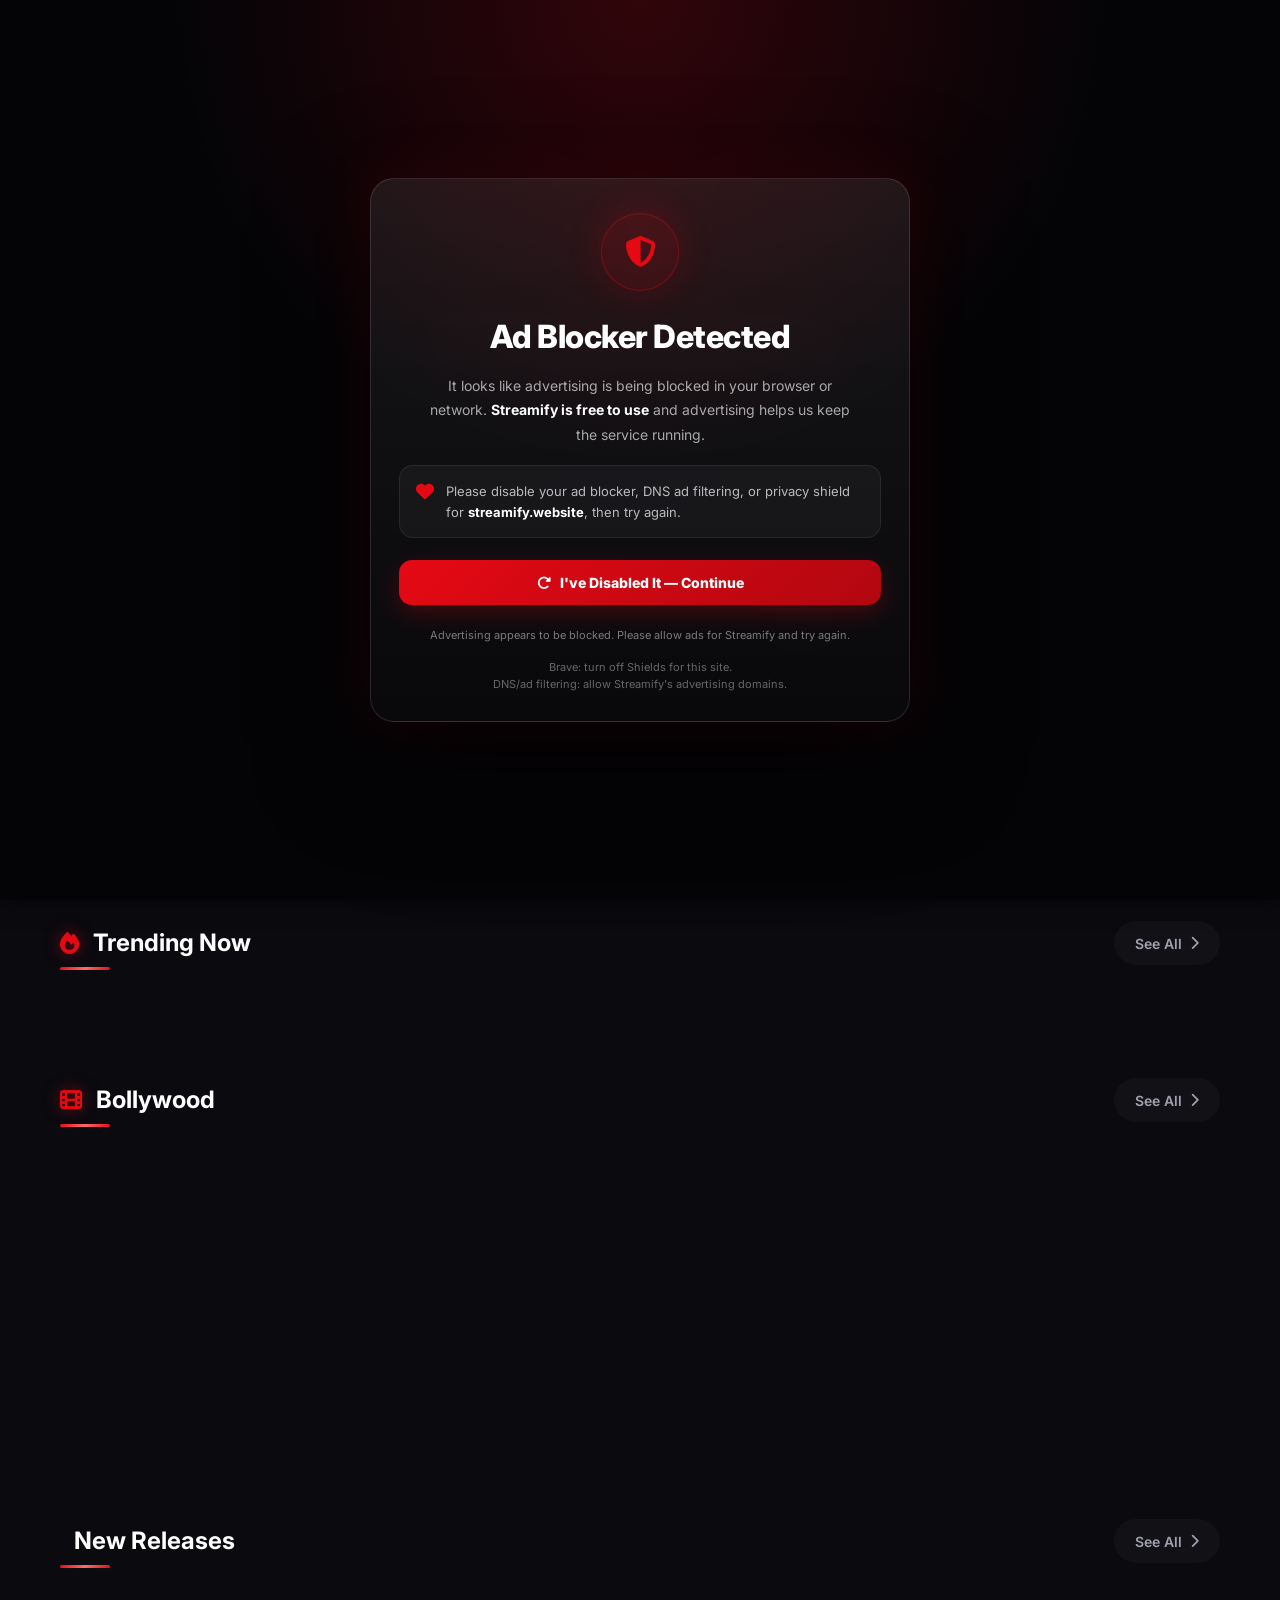
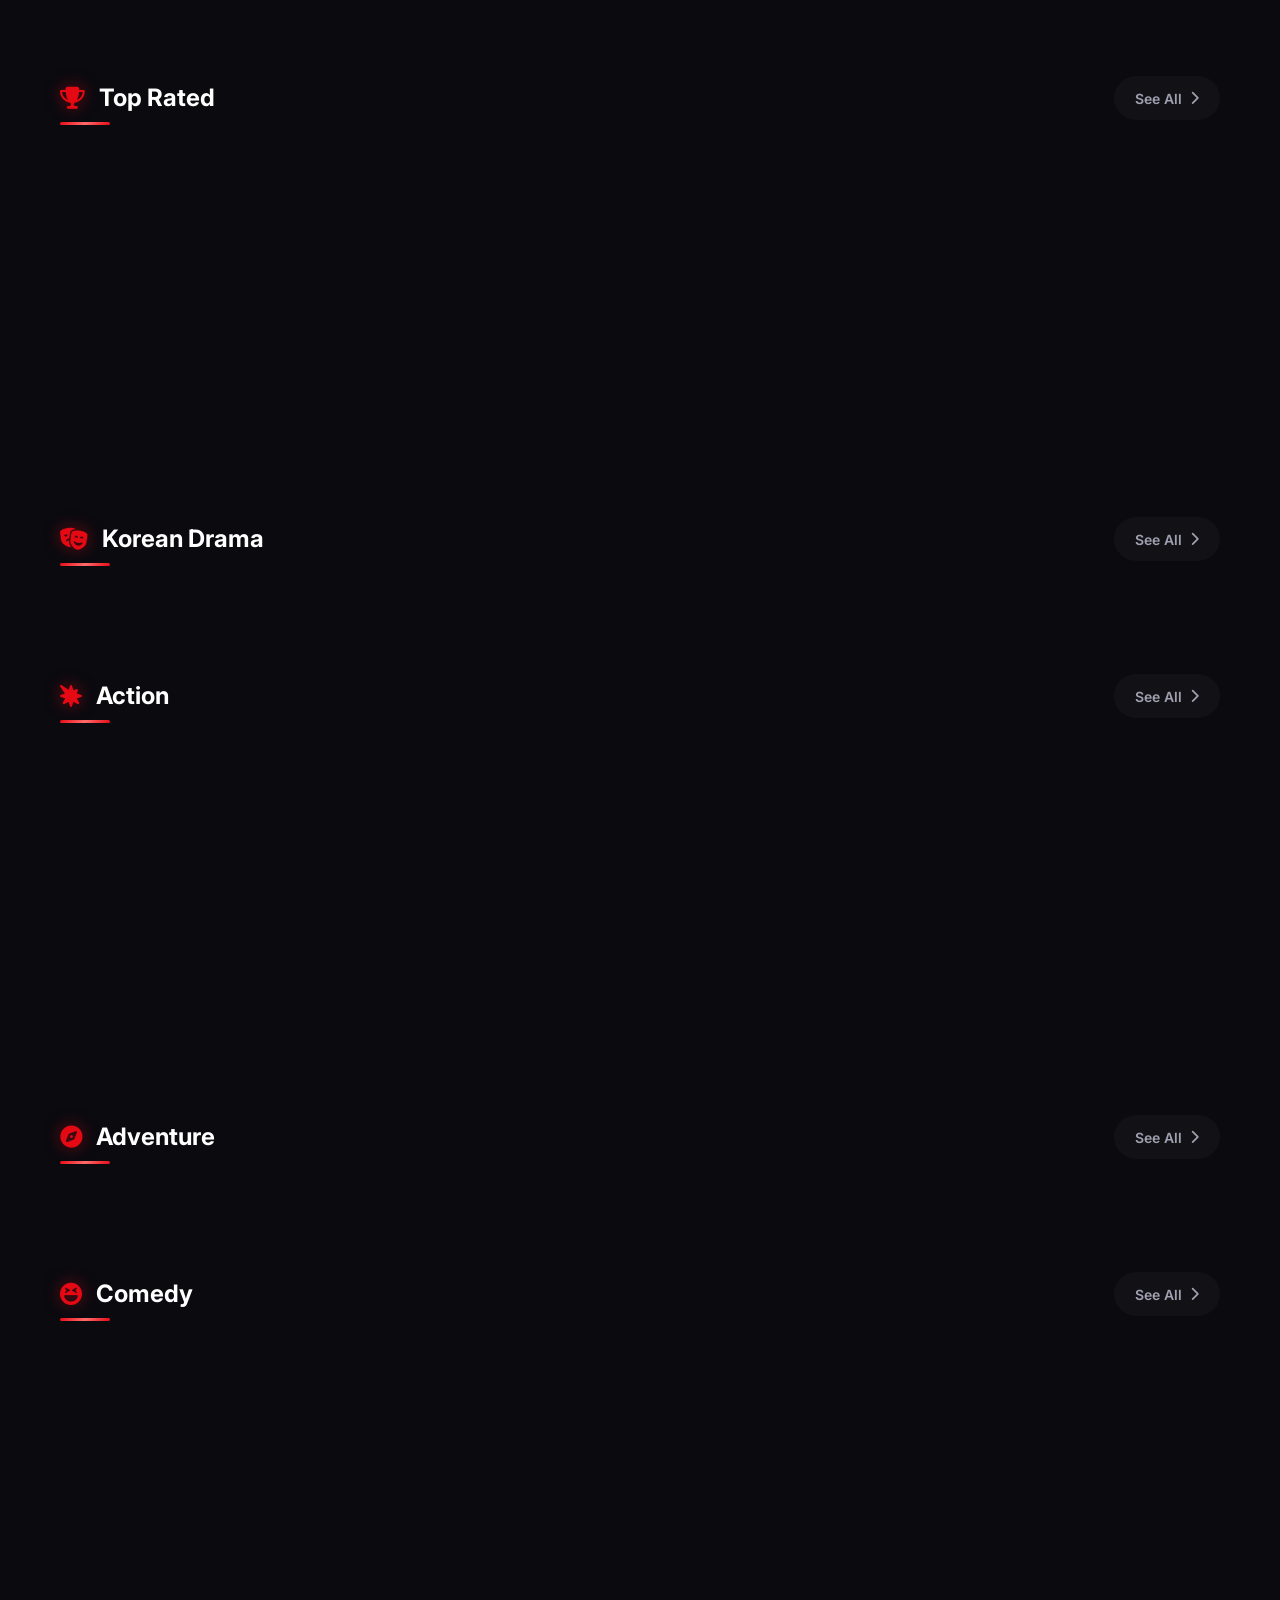
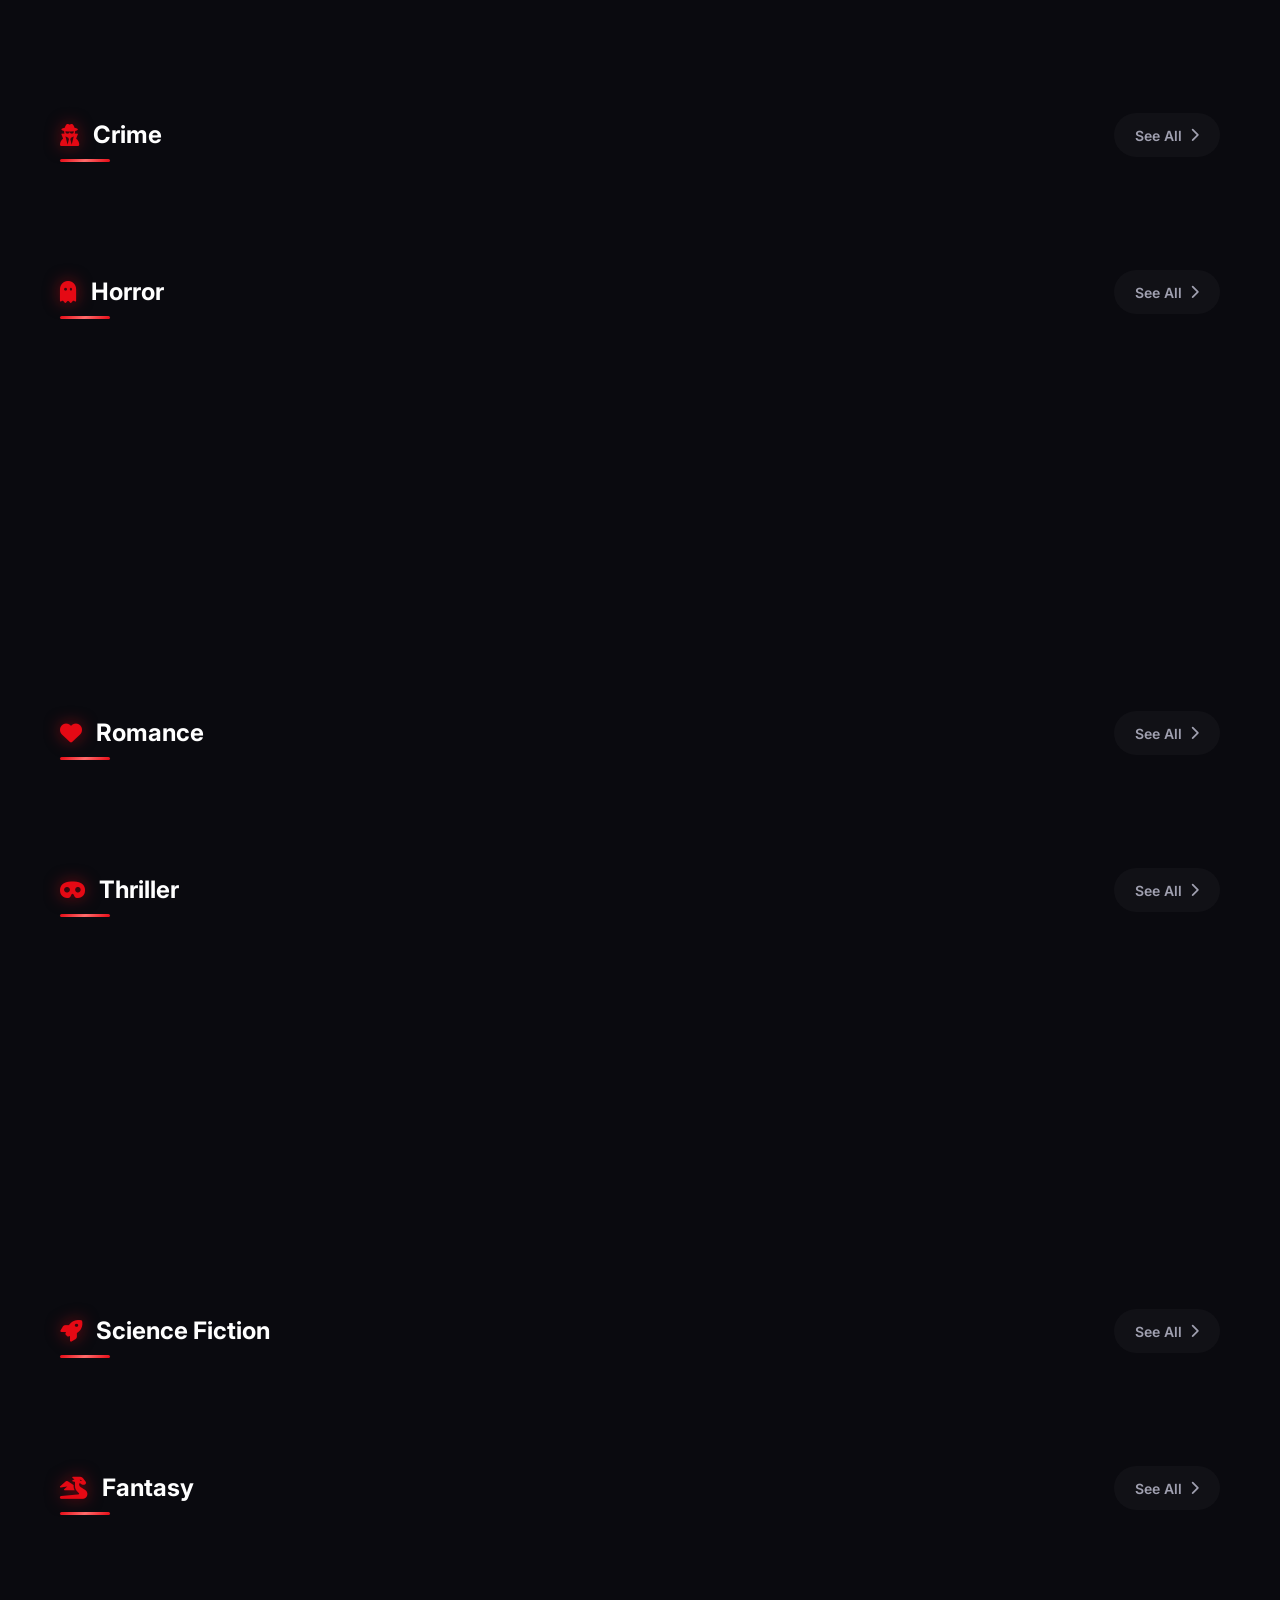
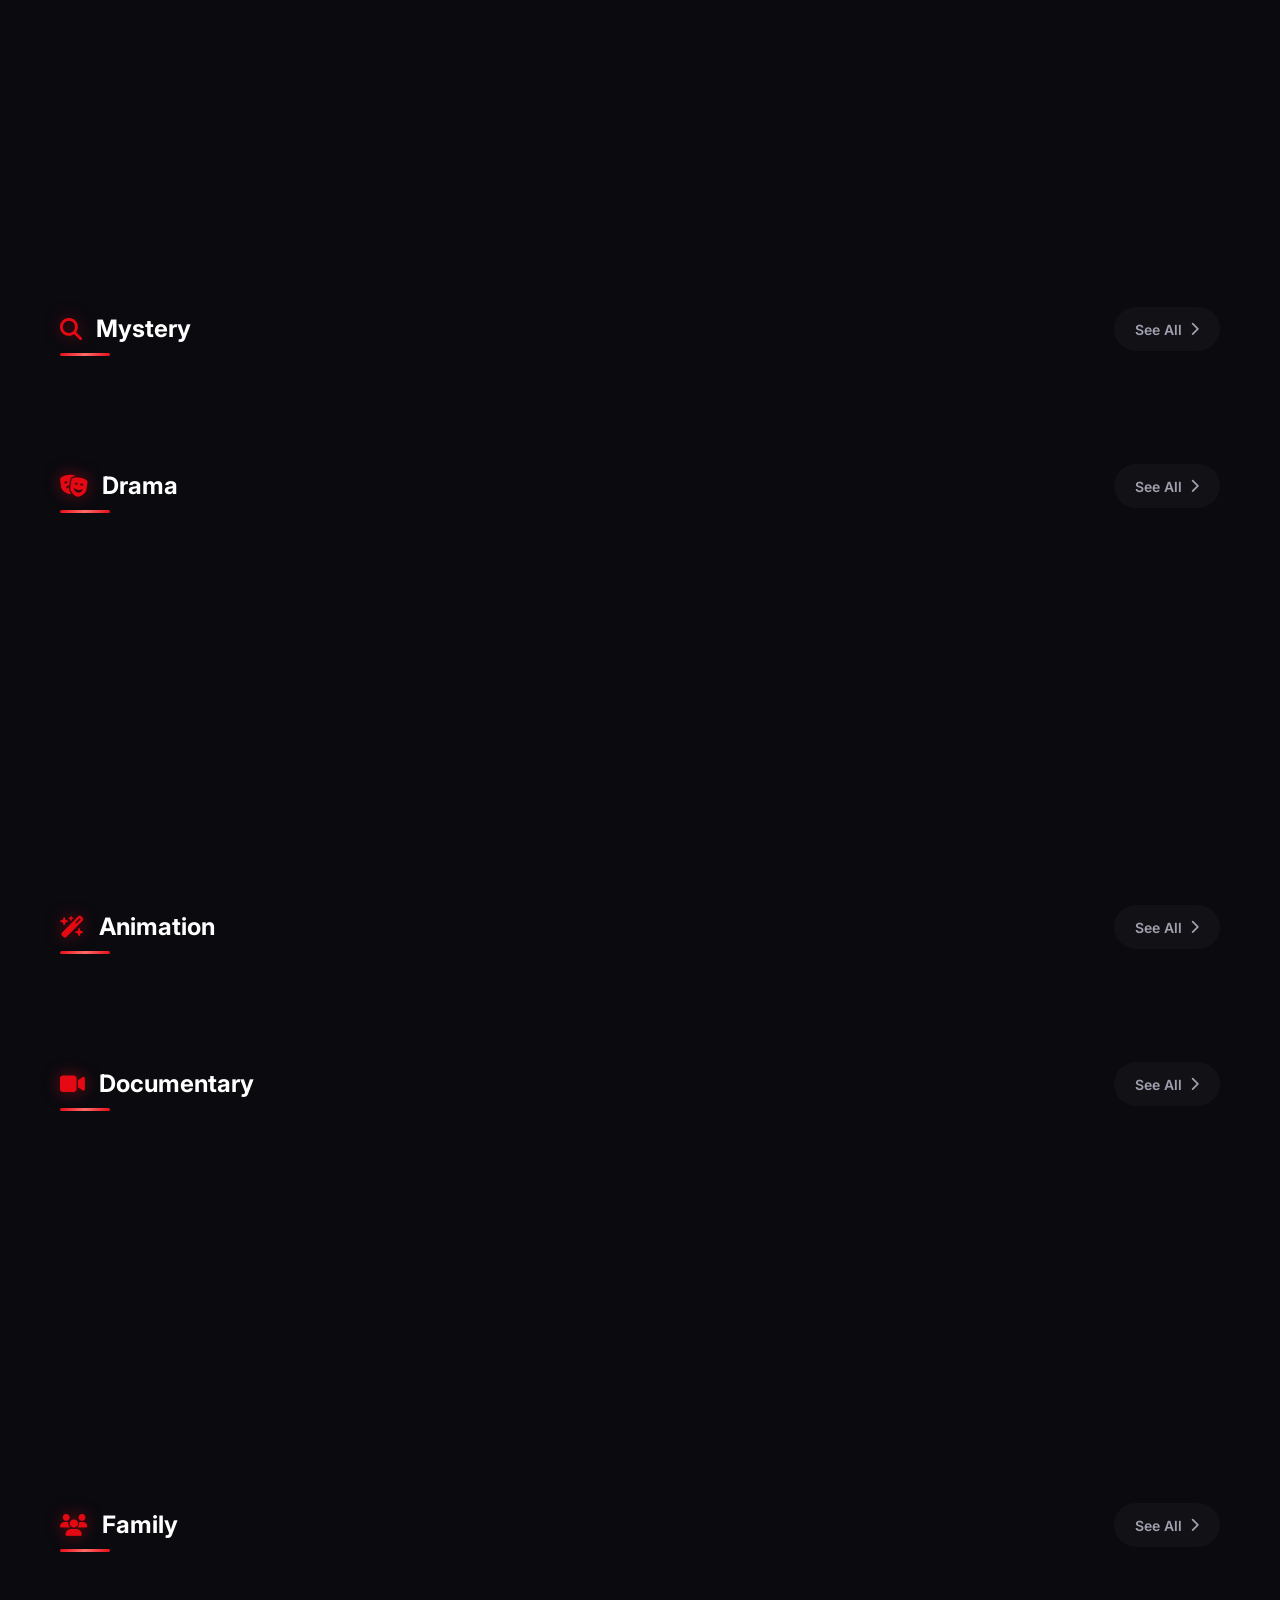
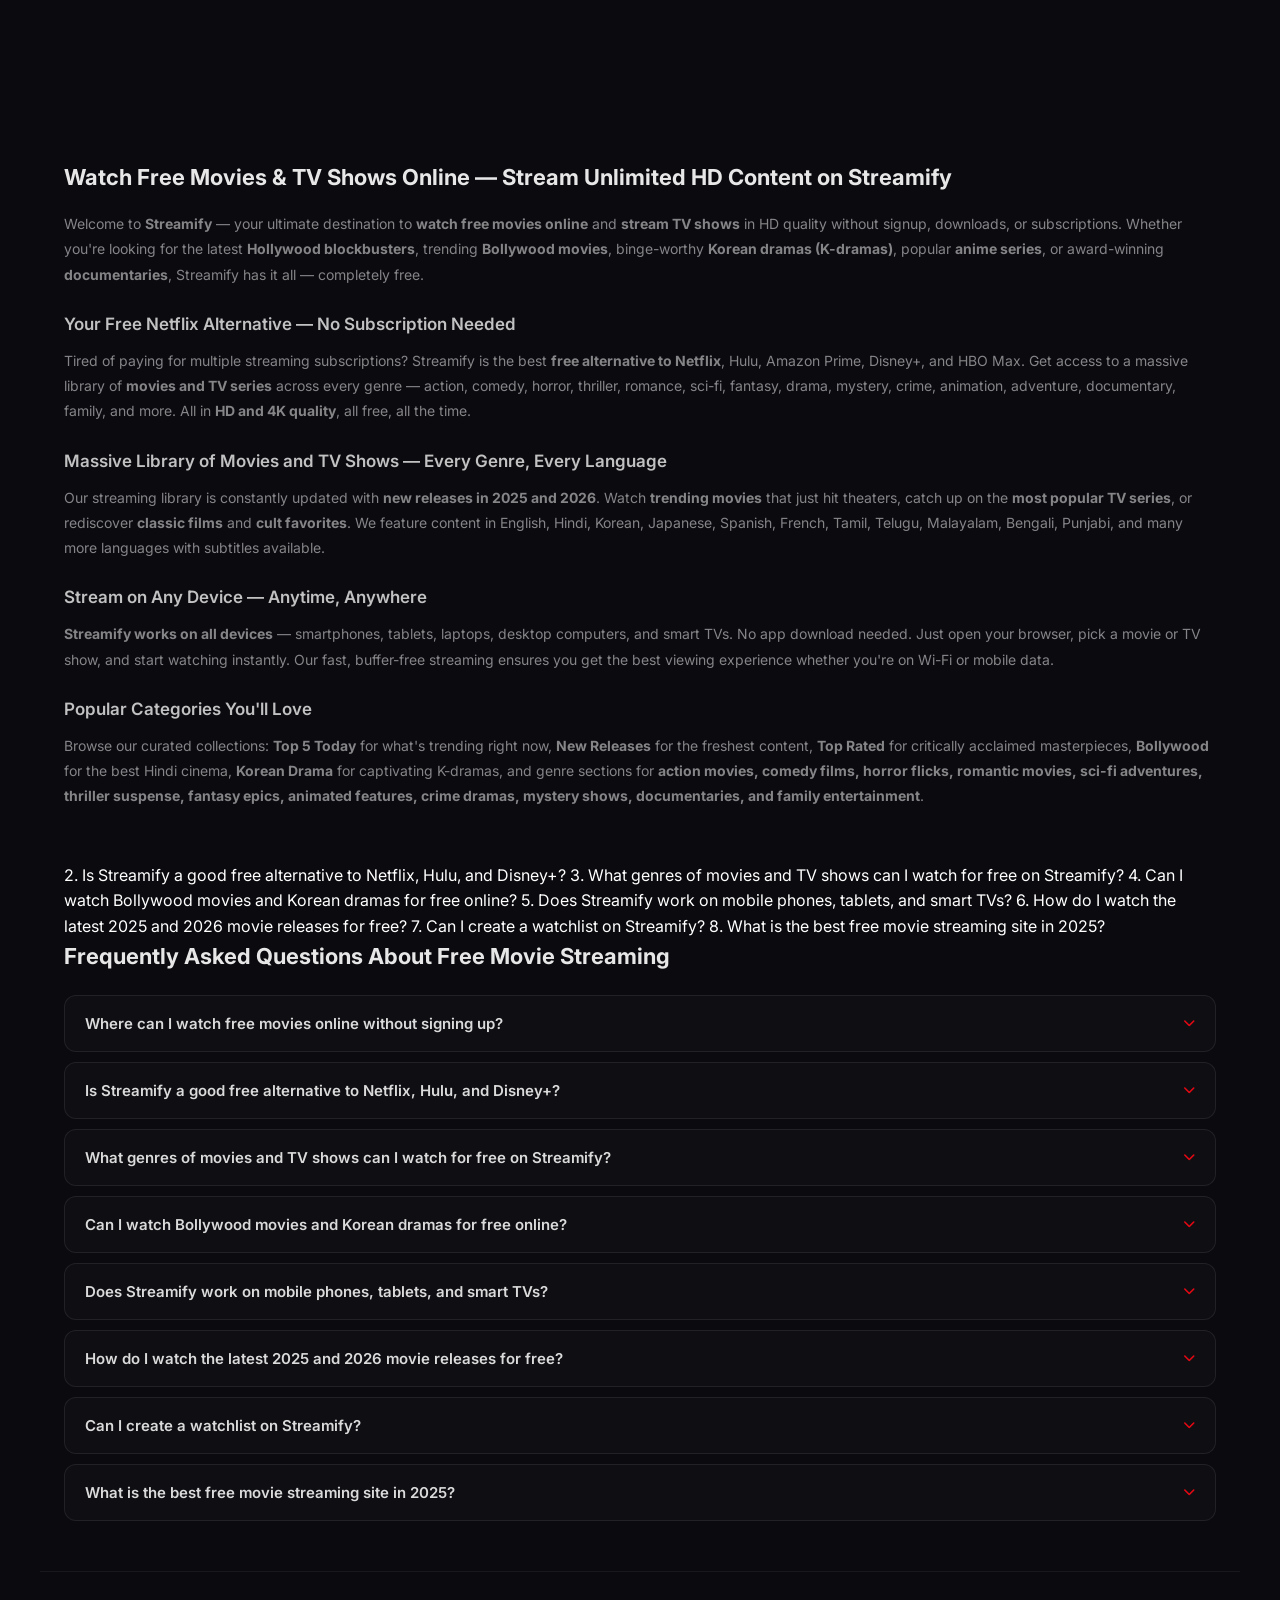
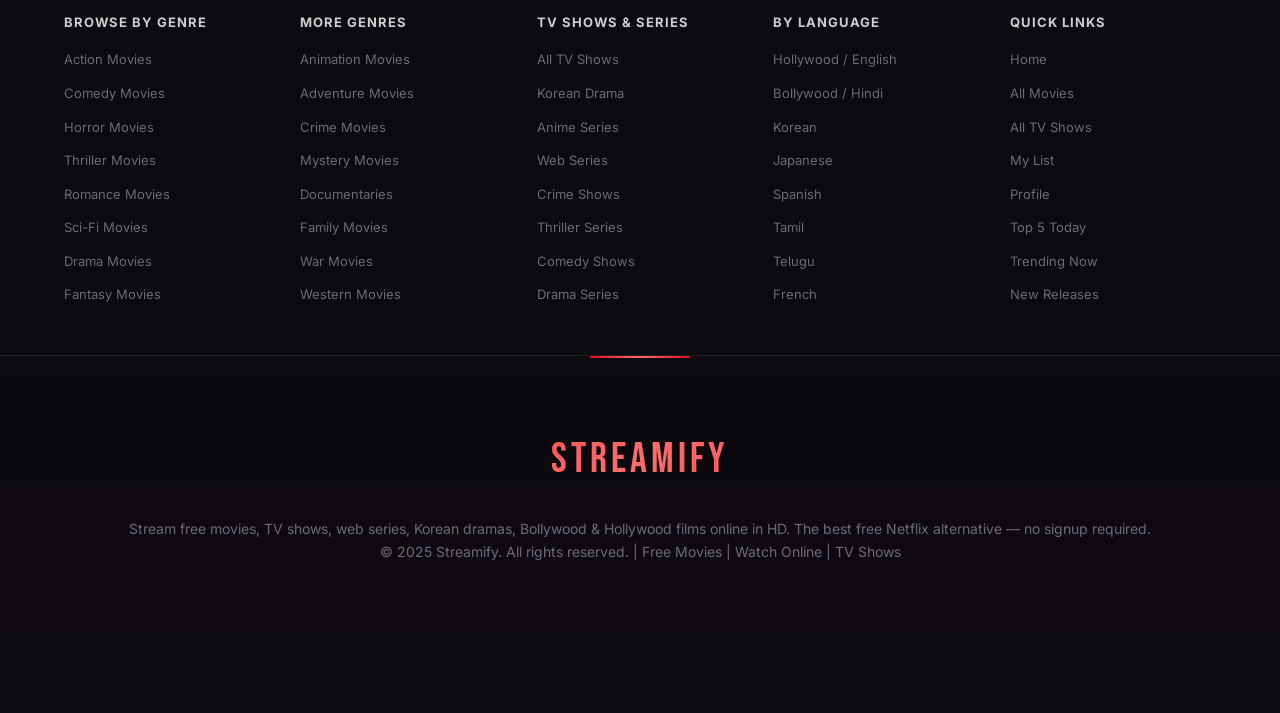
==== commit 6074f86c: "Update index.html" ====
--- a/index.html
+++ b/index.html
@@ -1366,7 +1366,7 @@
 
             <div class="streamify-trx-box">
                 <div class="streamify-trx-label">
-                    <span>Donate with TRX</span>
+                    <span>Donate with TRX • TRC-20</span>
                     <span class="streamify-trx-network">TRON NETWORK</span>
                 </div>
 
@@ -1385,7 +1385,7 @@
                 </div>
 
                 <div class="streamify-support-footnote">
-                    Please send TRX only through the TRON network.
+                    Please send TRX only through the TRON (TRC-20) network.
                 </div>
             </div>
 
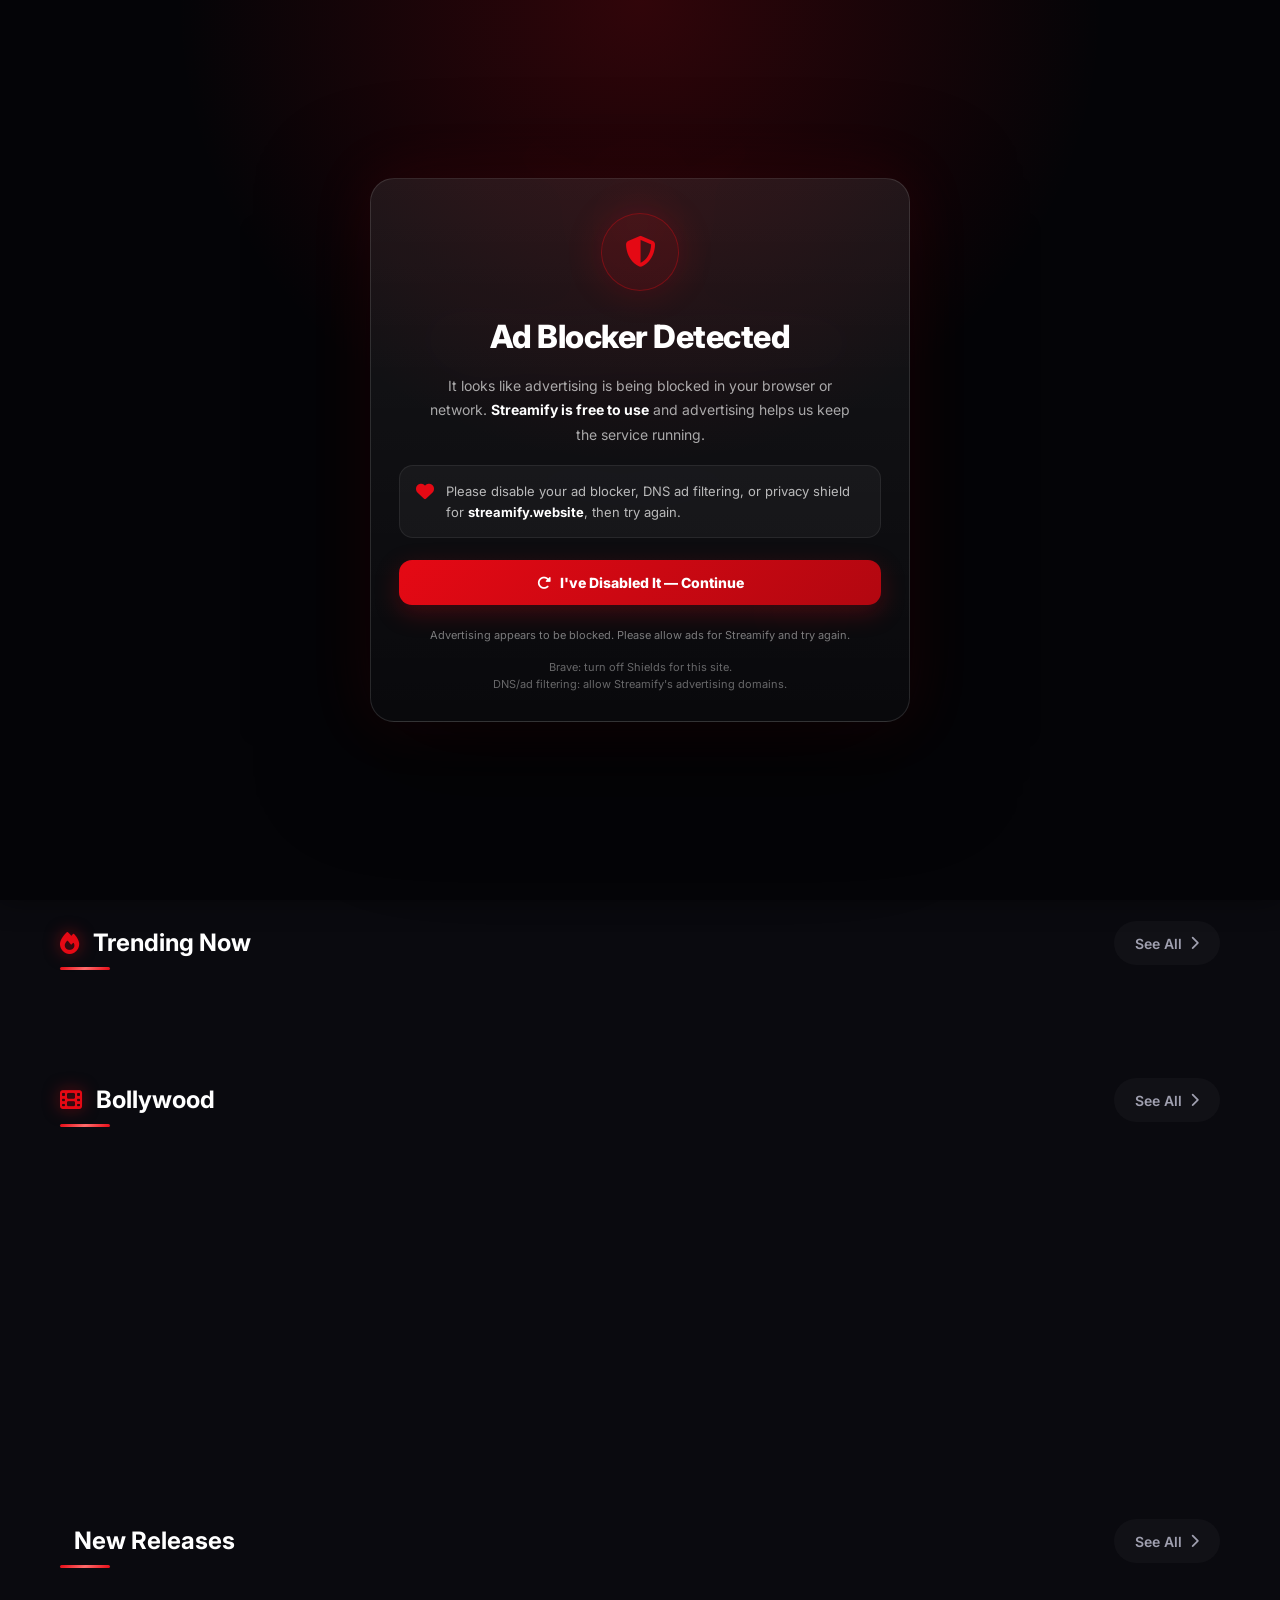
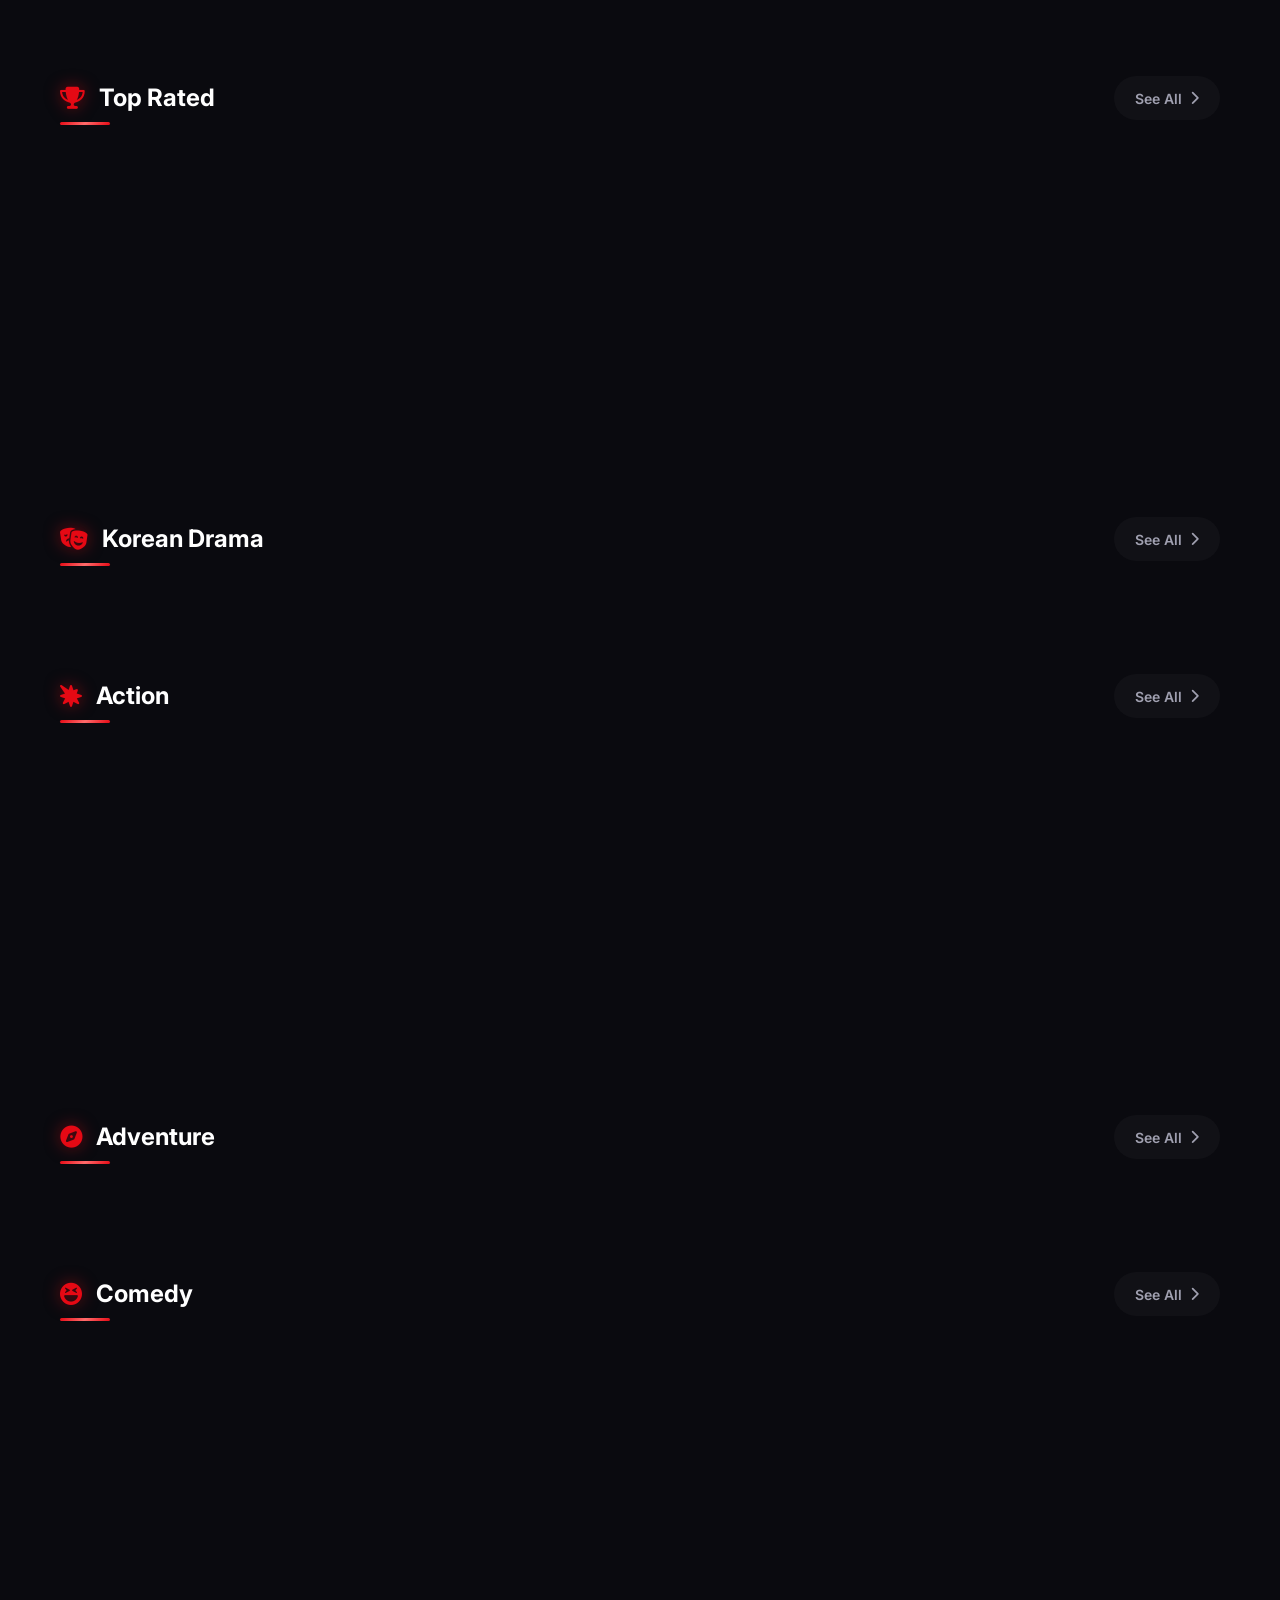
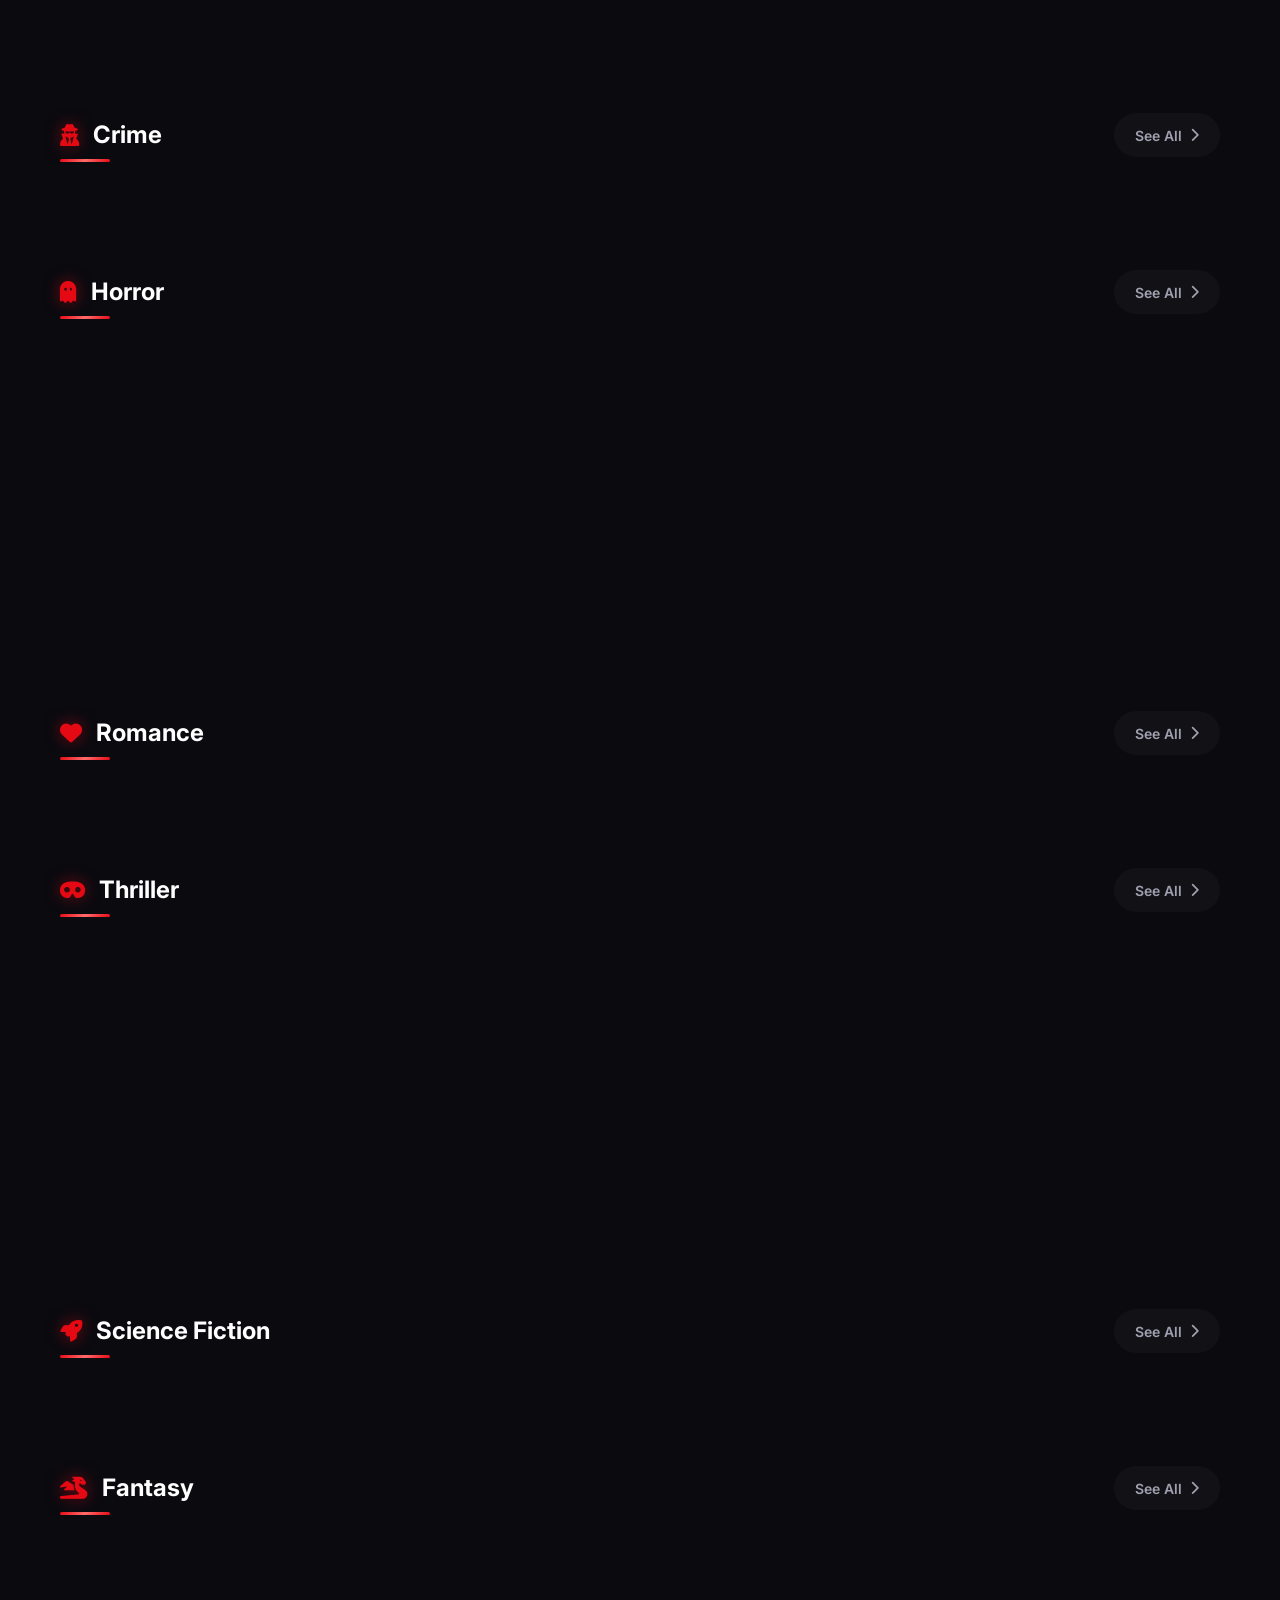
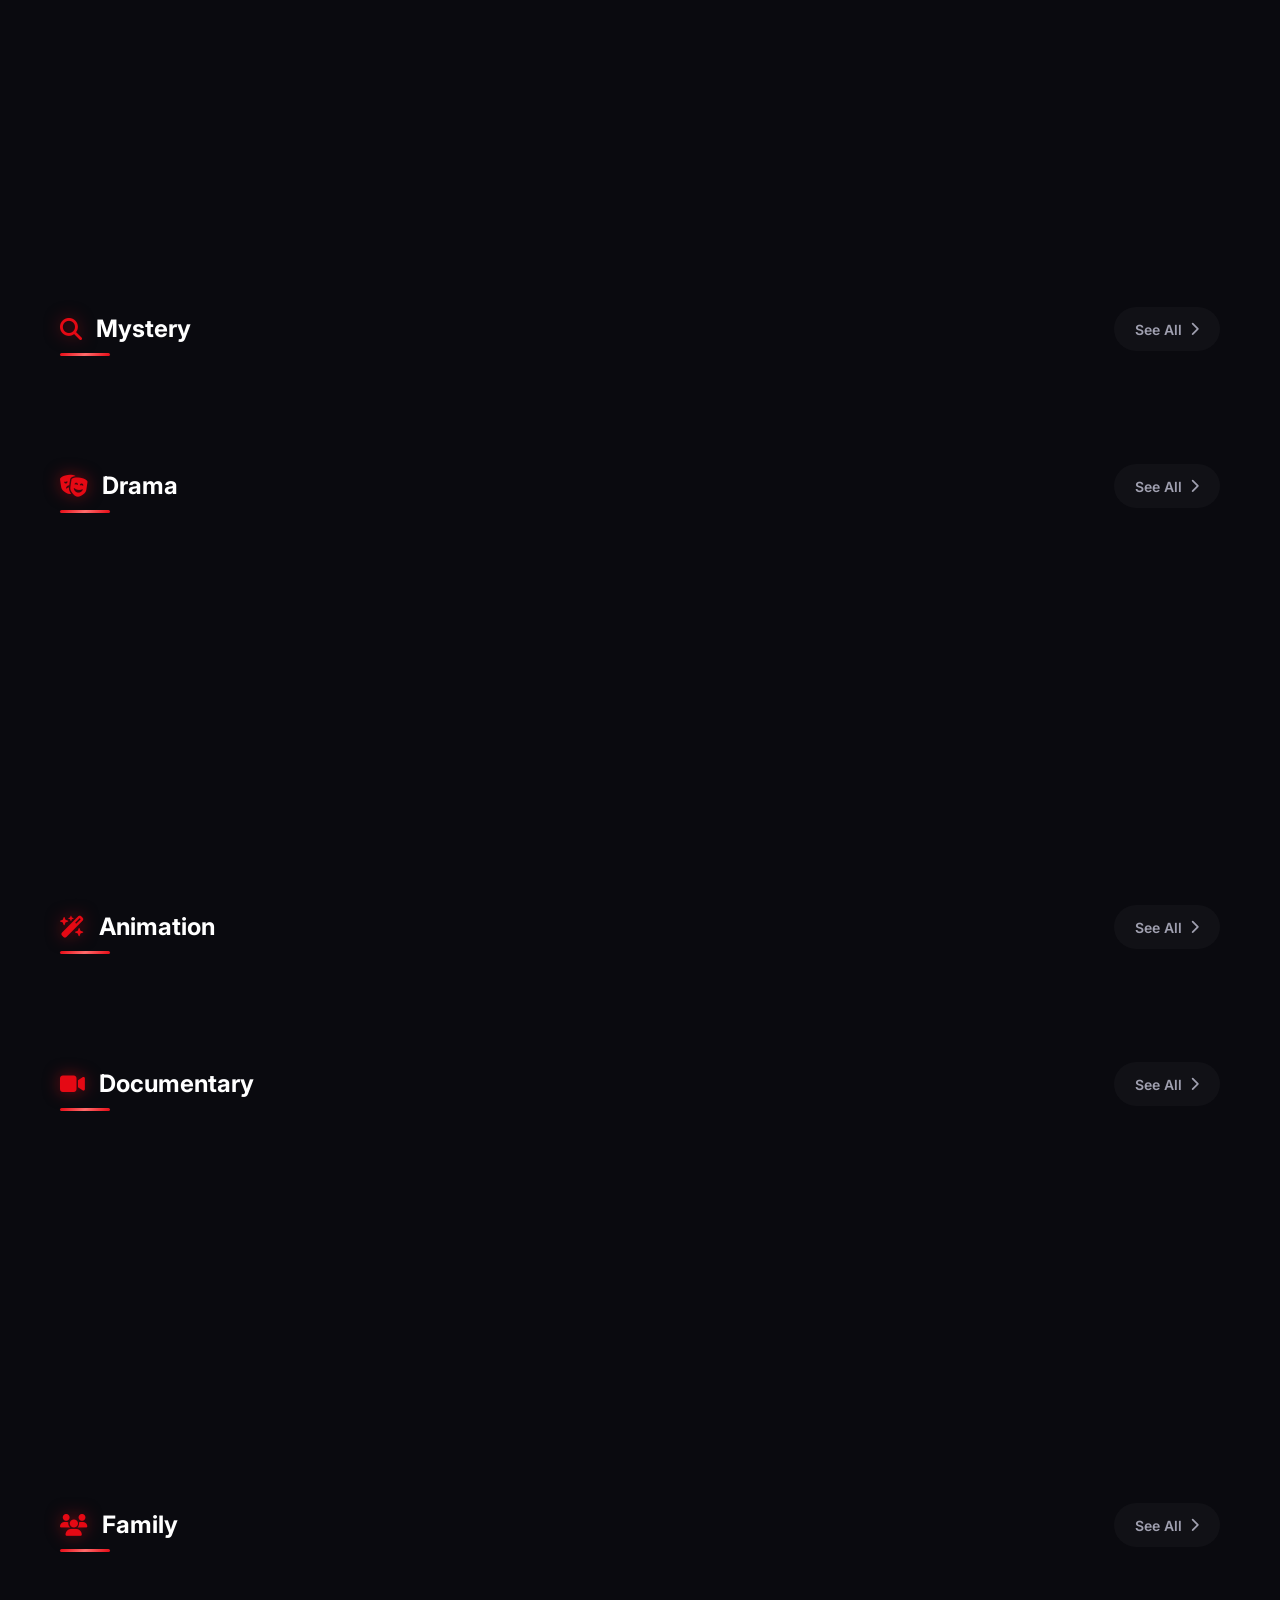
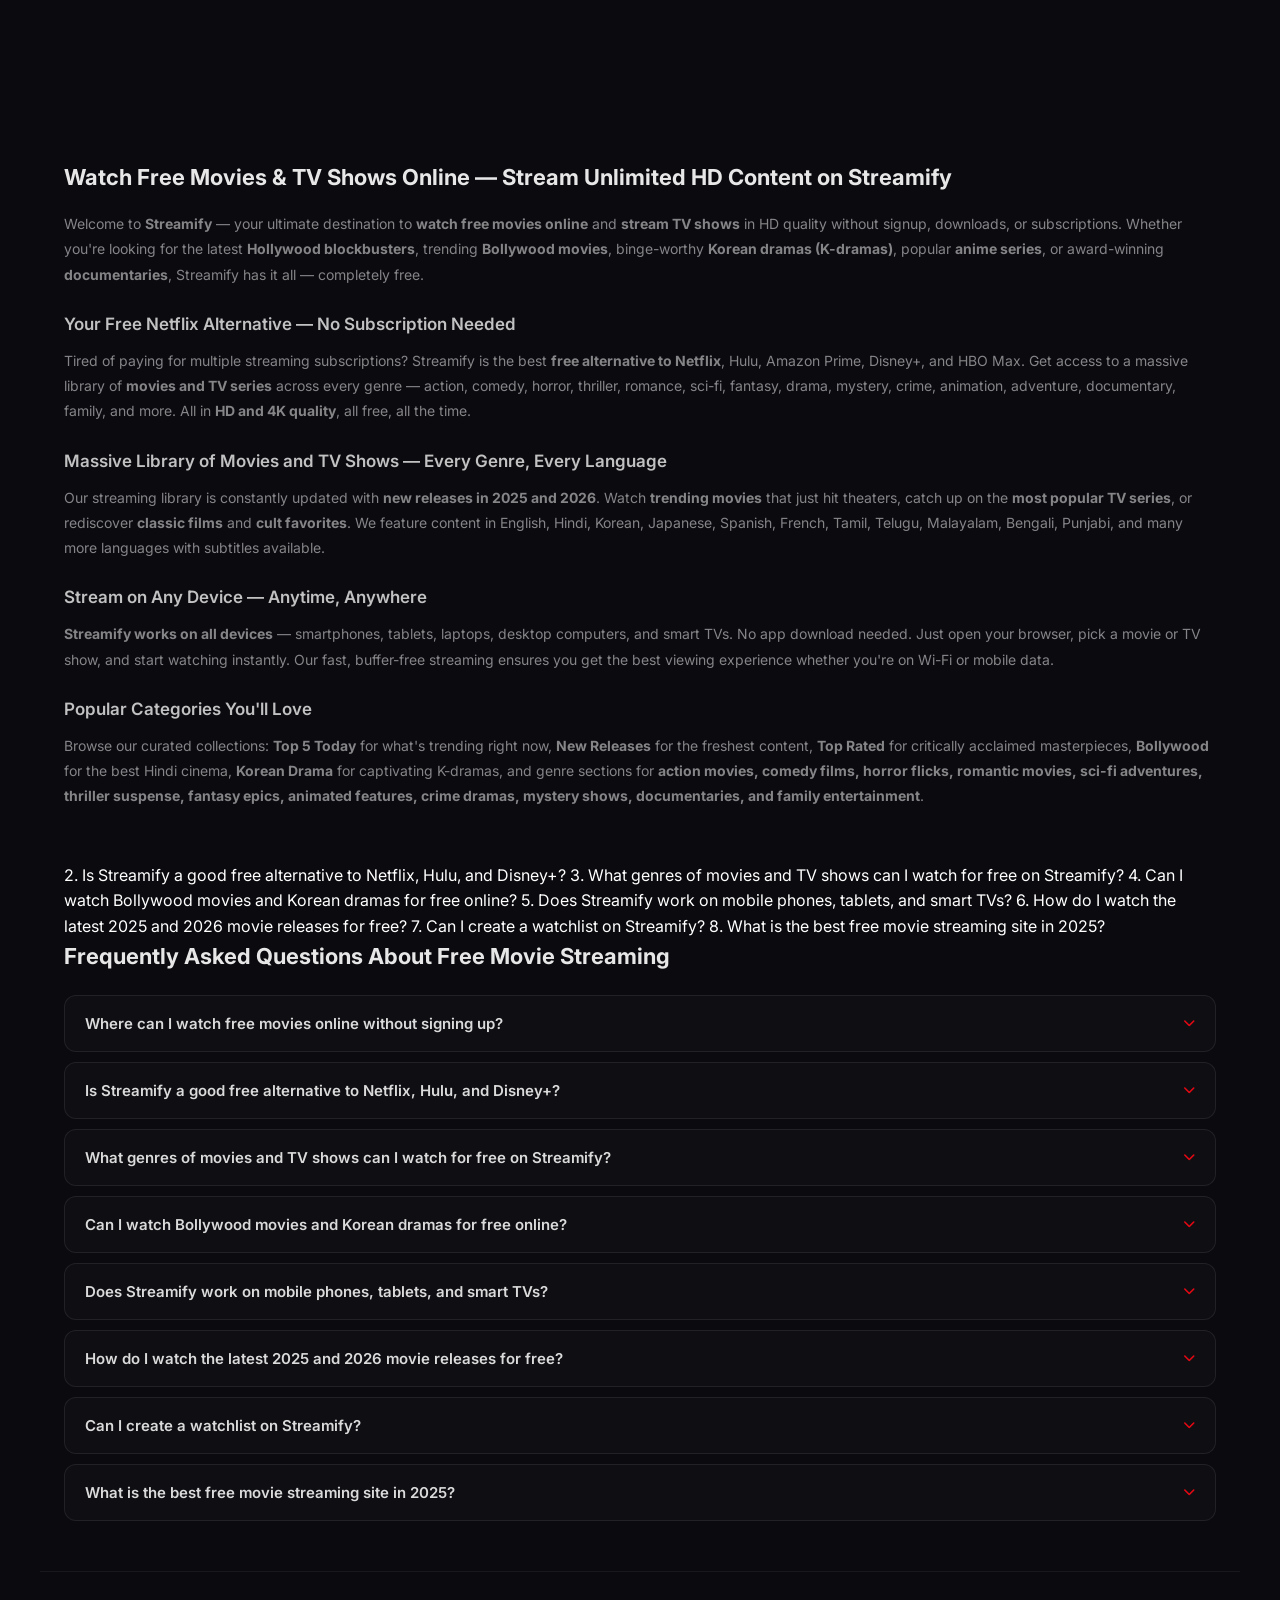
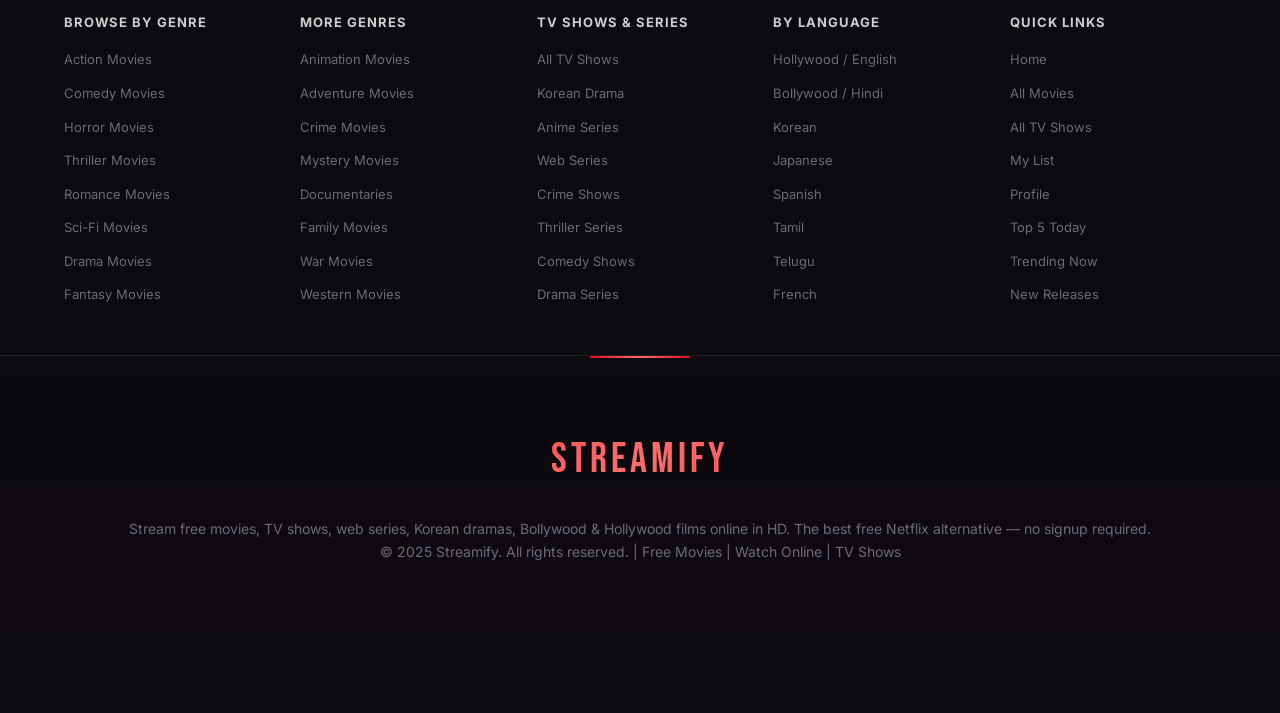
==== commit fb477b29: "Update index.html" ====
(no text change in the page or its own stylesheets)
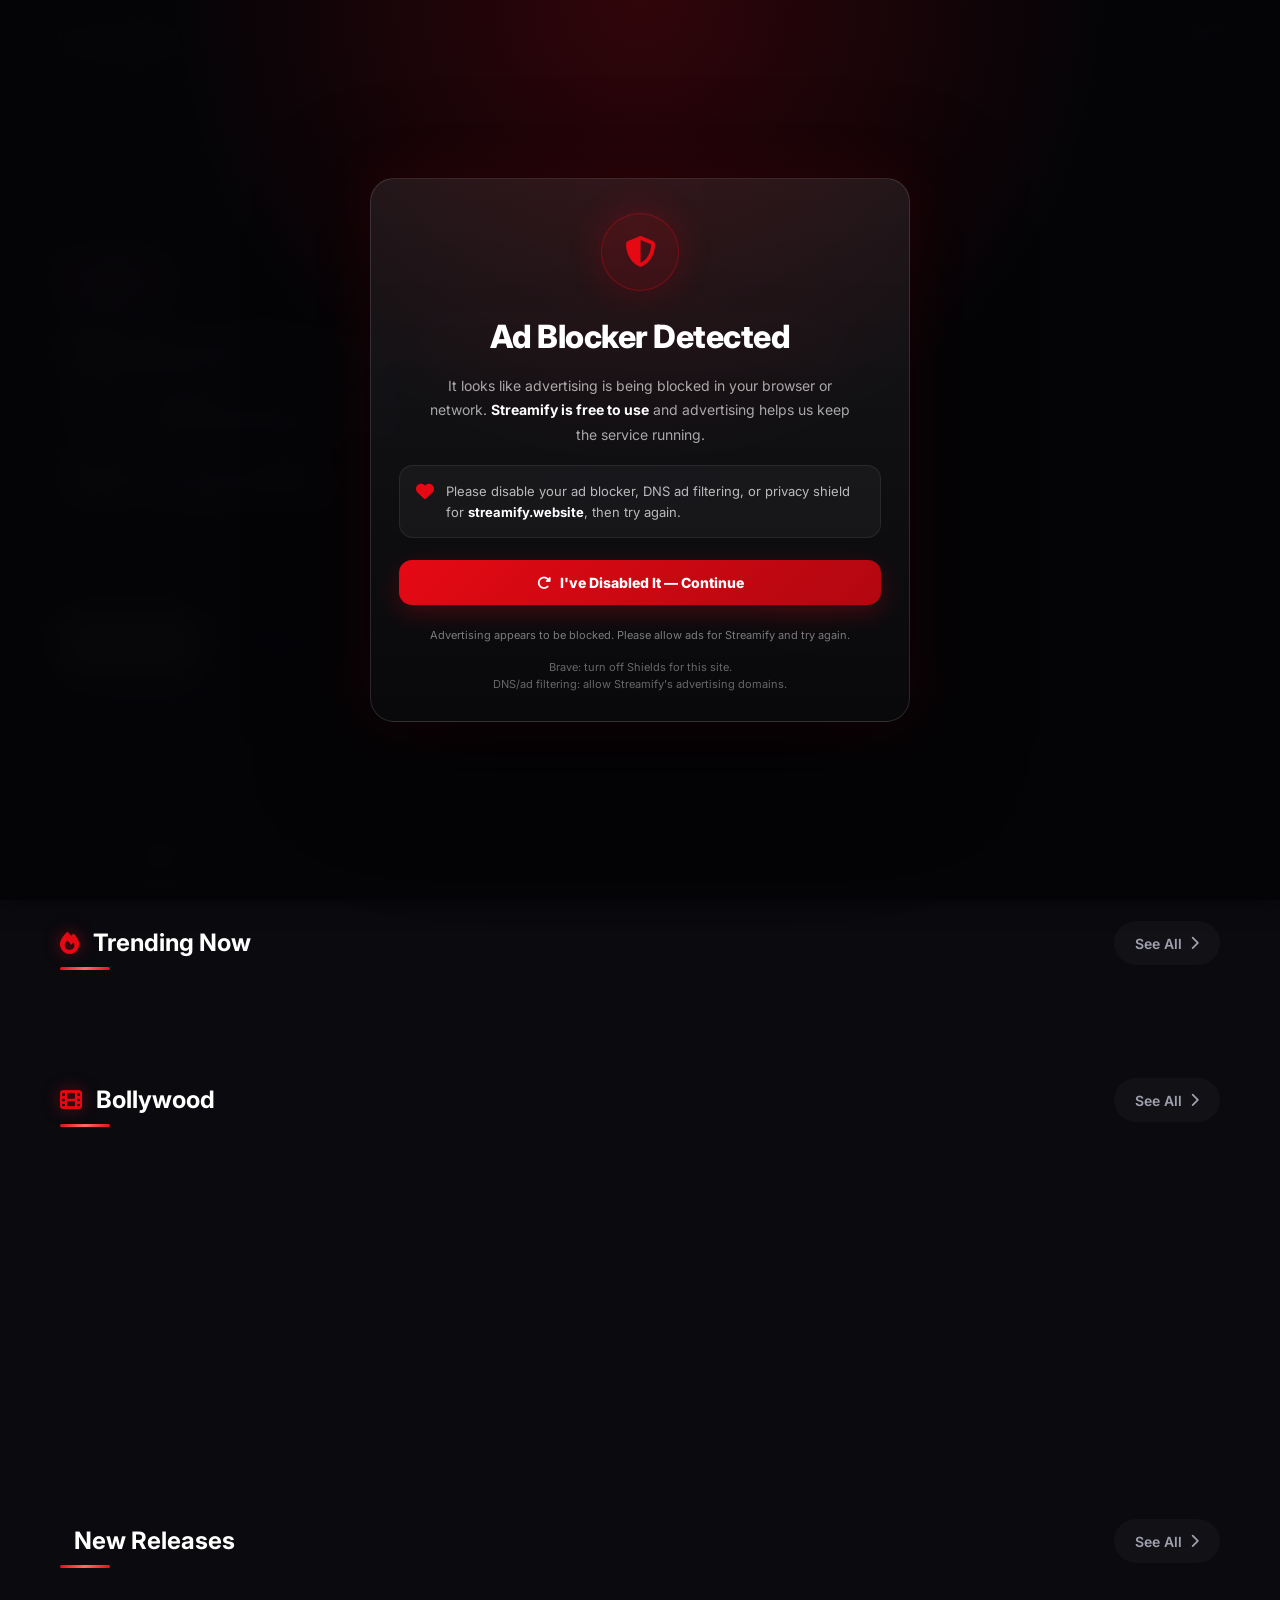
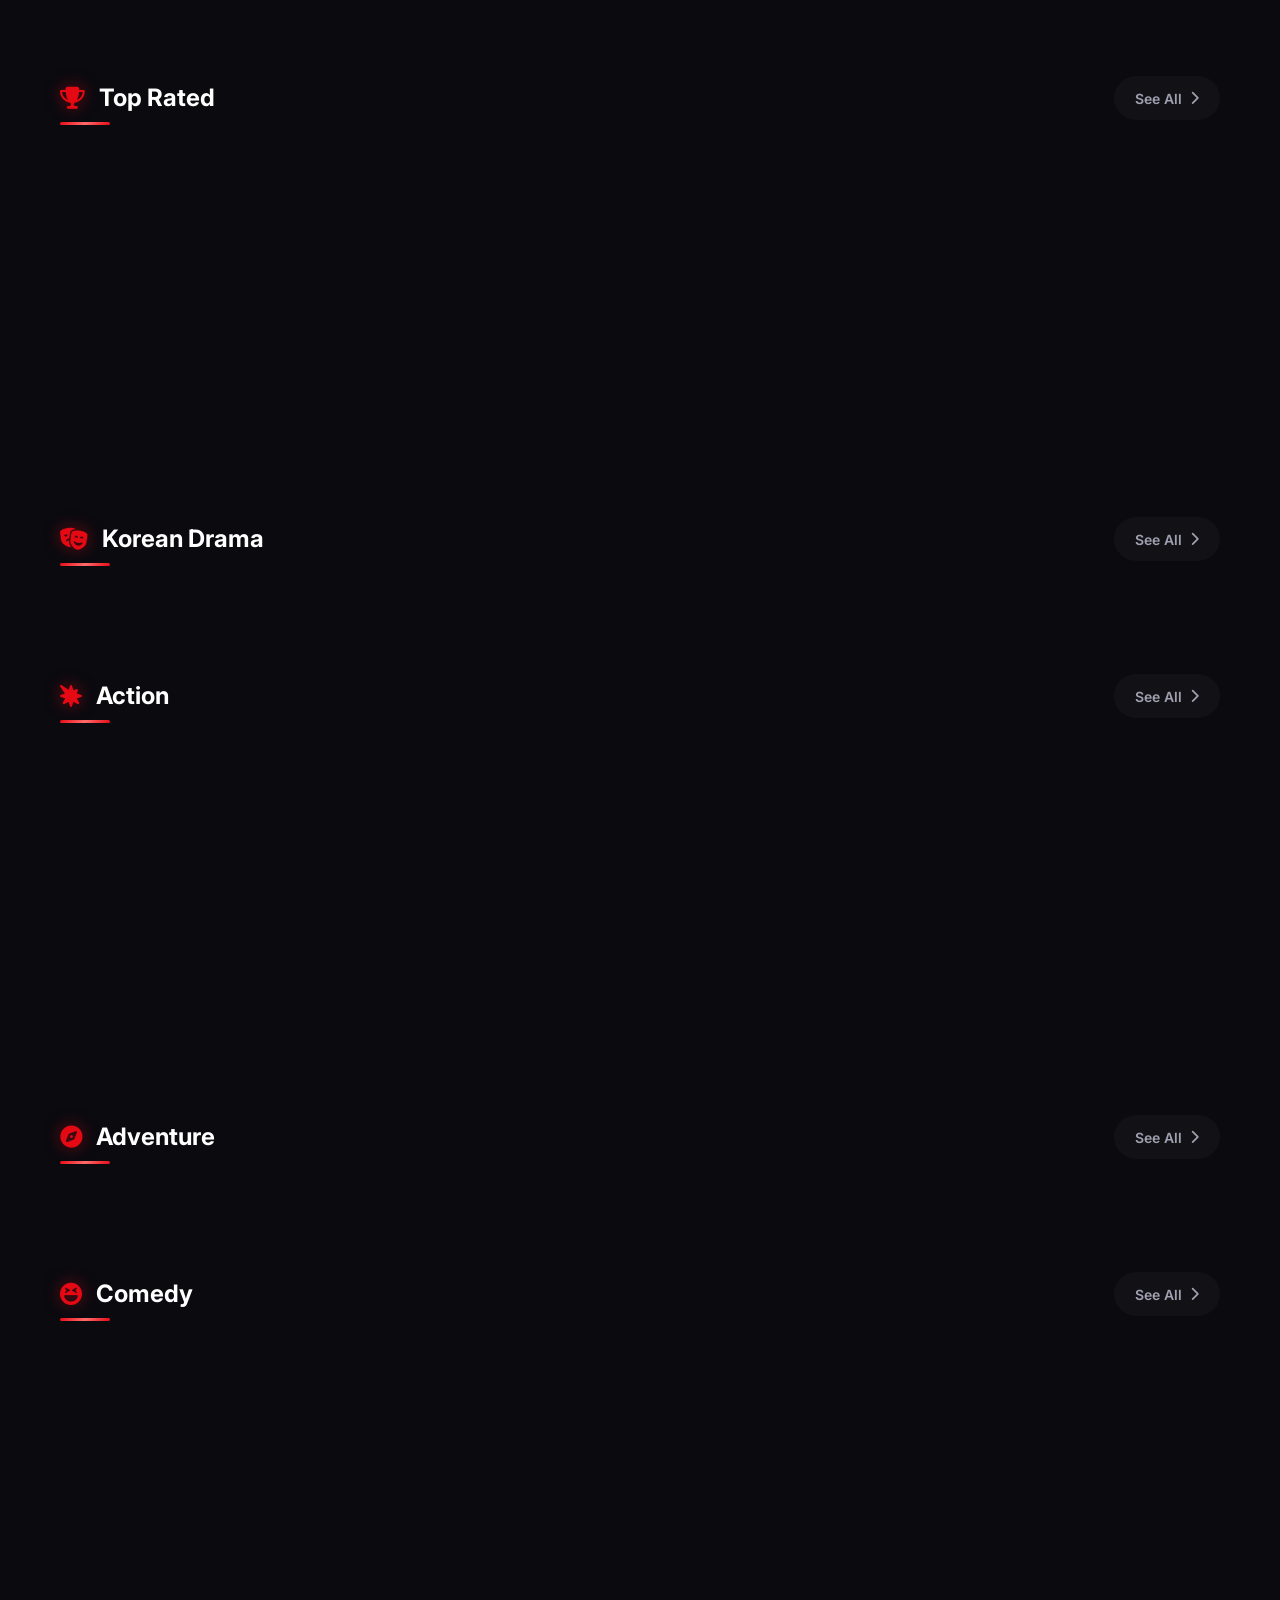
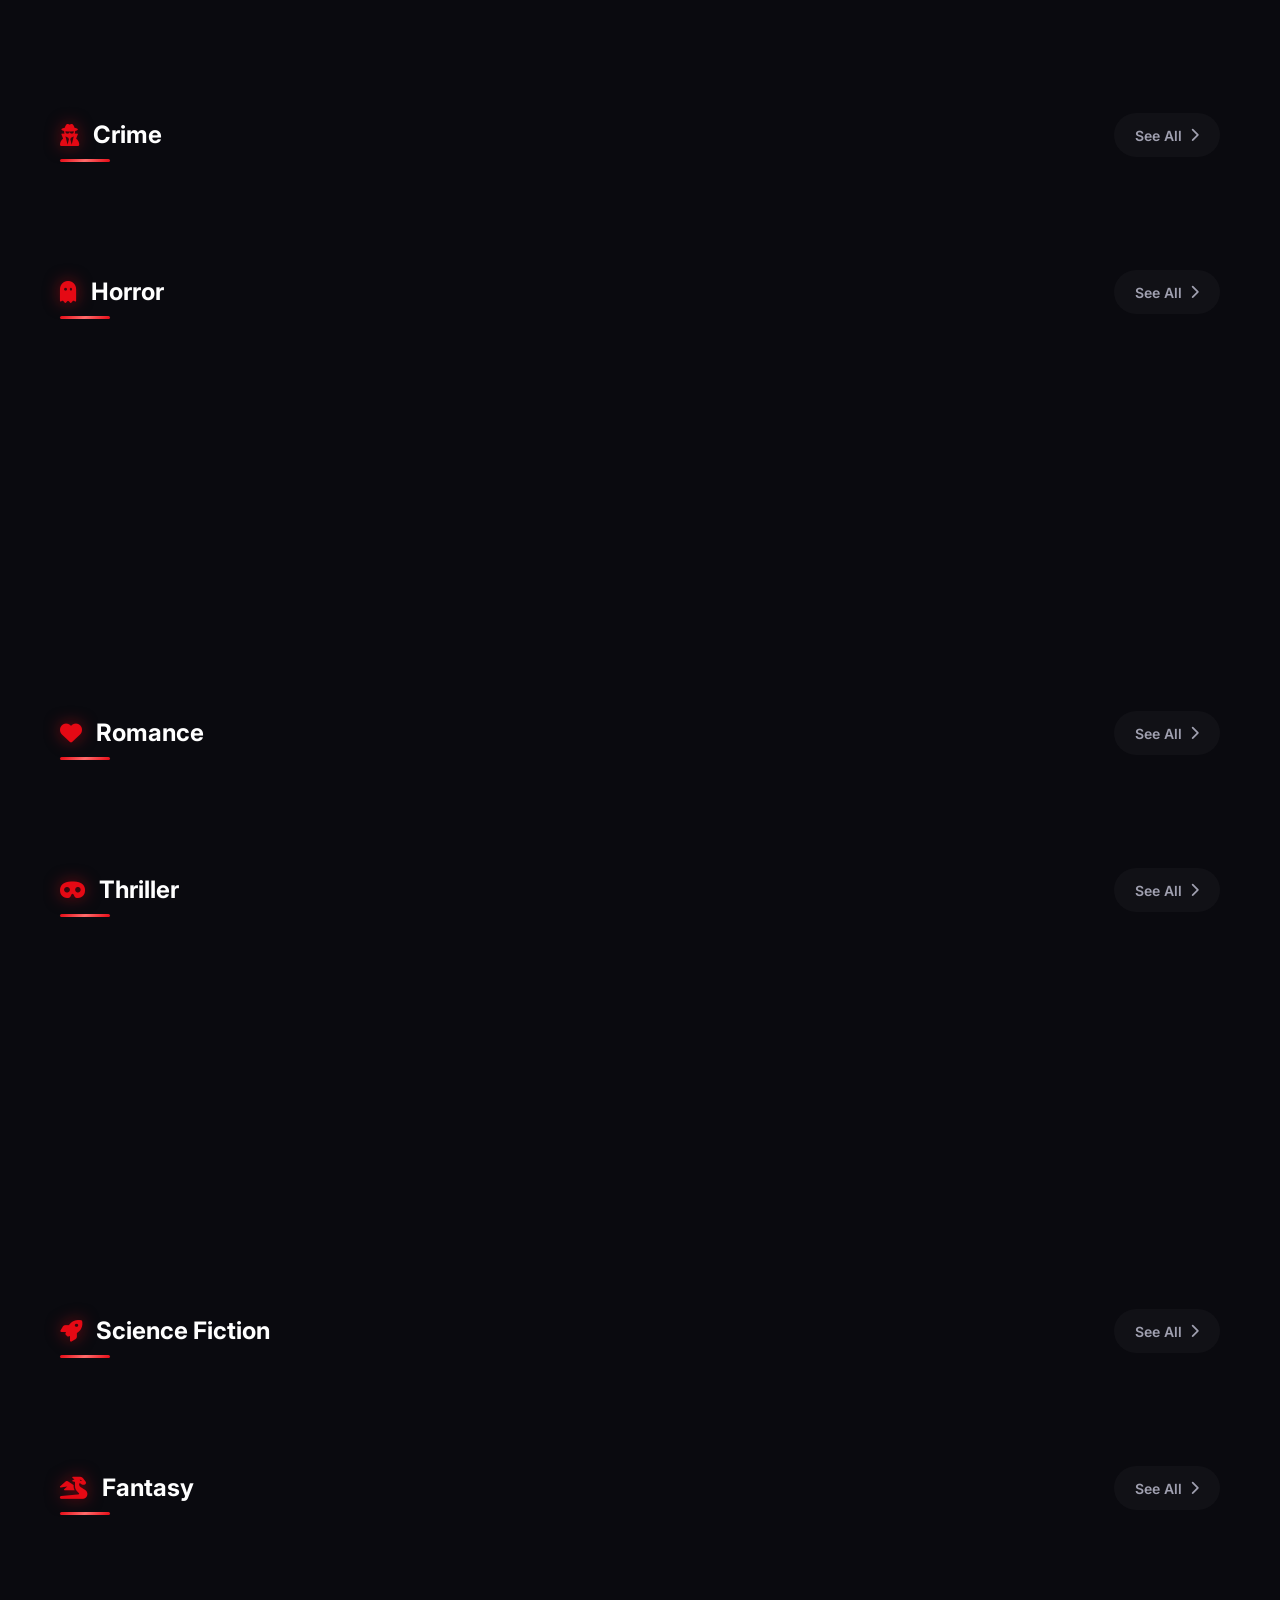
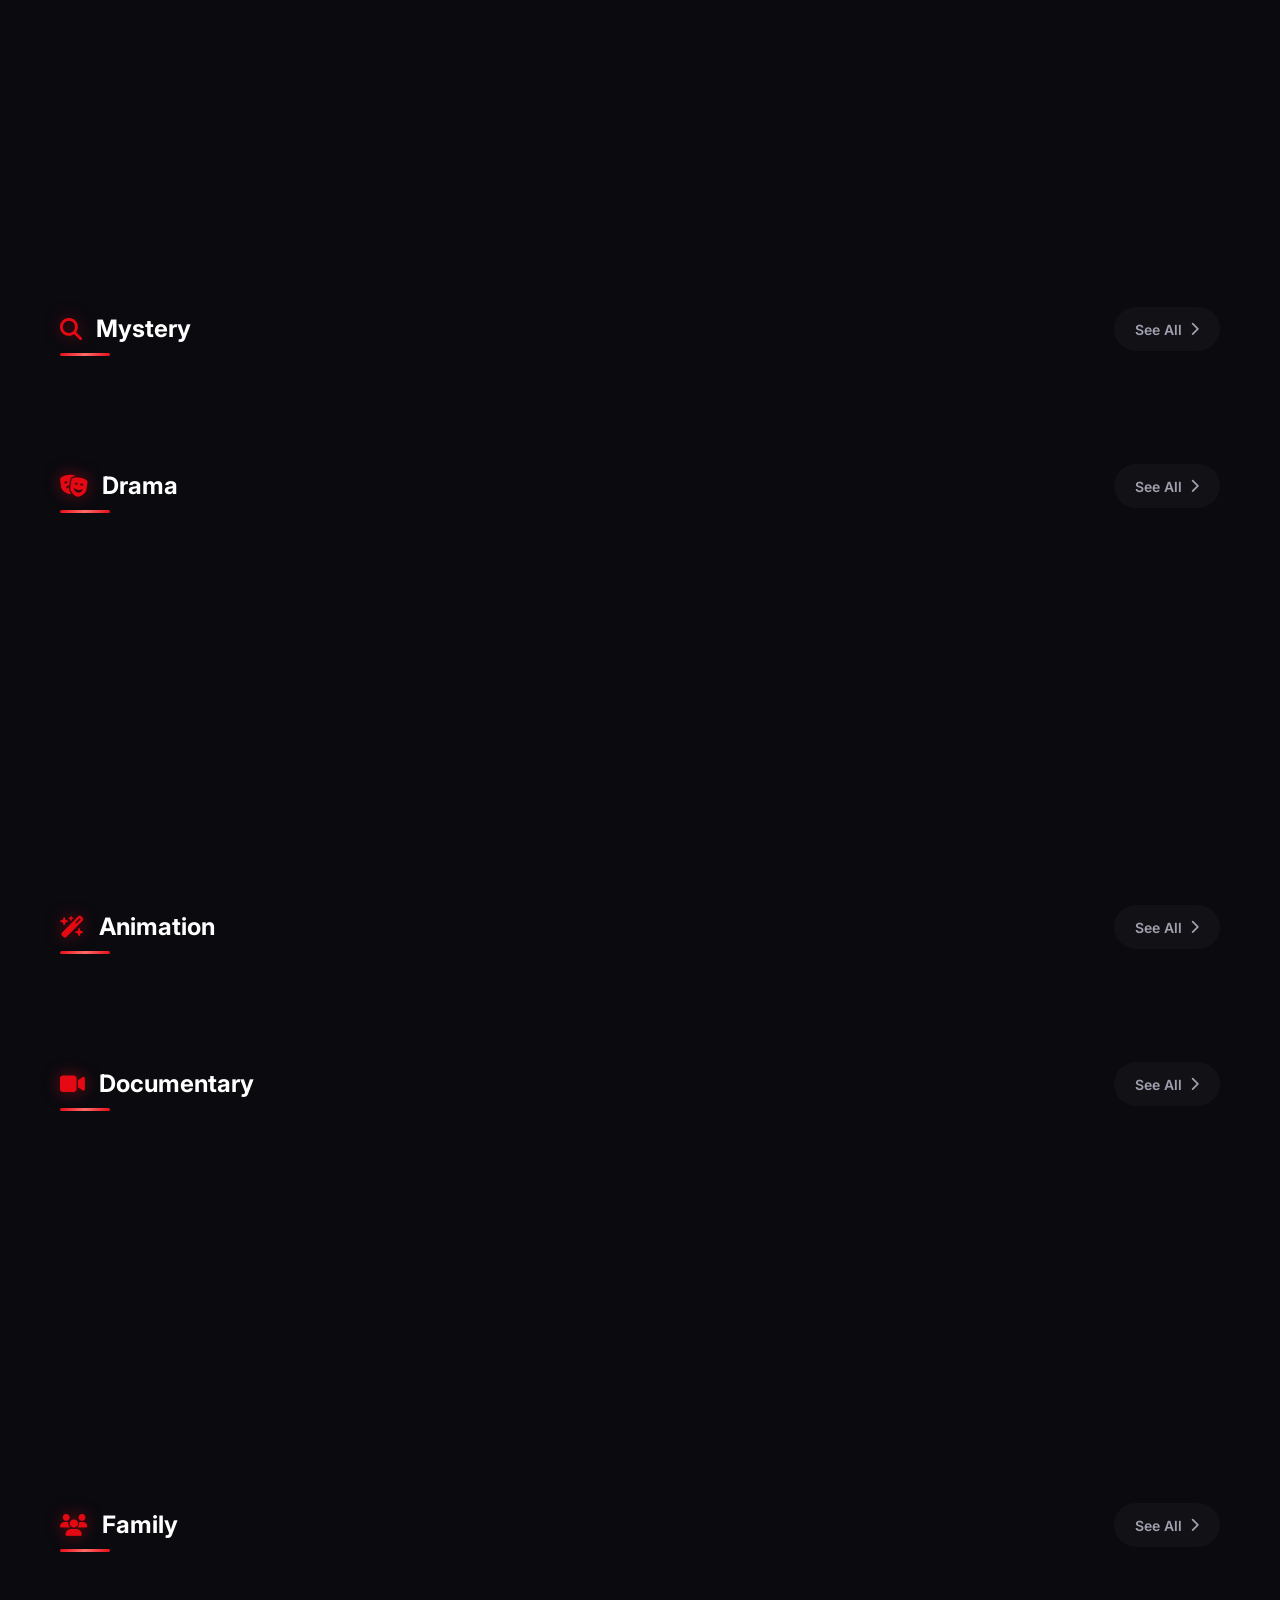
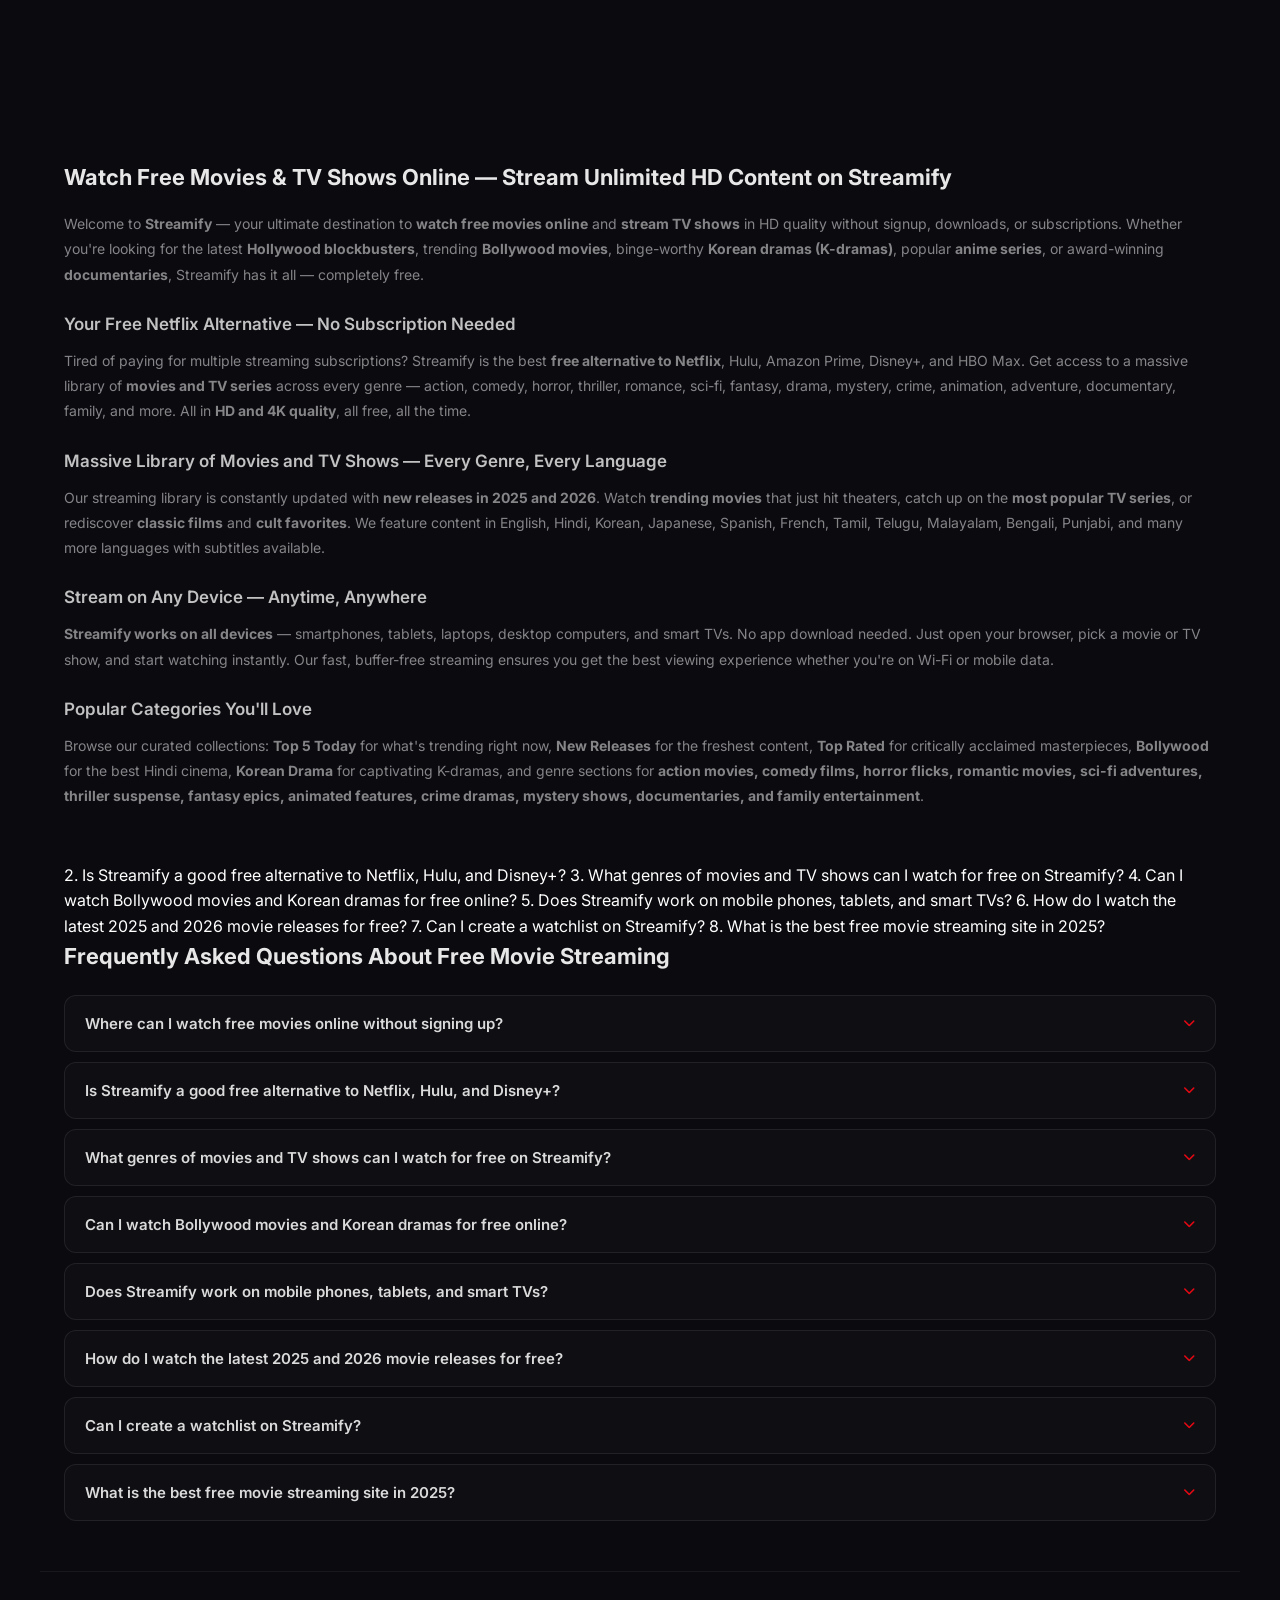
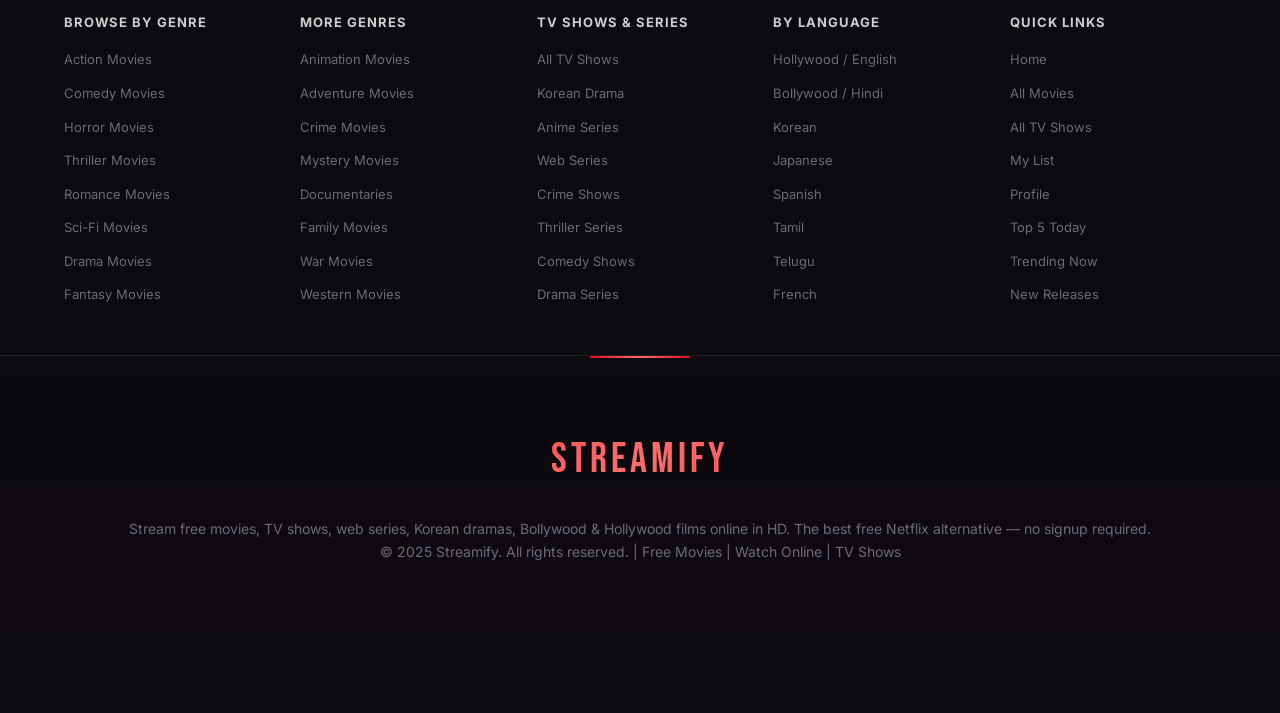
==== commit 0709fd3b: "Update index.html" ====
--- a/index.html
+++ b/index.html
@@ -347,15 +347,15 @@
         align-items: center;
         justify-content: center;
         padding: 20px;
-        background:
-            radial-gradient(circle at 50% 15%, rgba(229,9,20,.24), transparent 40%),
-            rgba(3,3,7,.84);
-        backdrop-filter: blur(18px) saturate(130%);
-        -webkit-backdrop-filter: blur(18px) saturate(130%);
-        opacity: 0;
+-webkit-
+opacity: 0;
         visibility: hidden;
         pointer-events: none;
         transition: opacity .35s ease, visibility .35s ease;
+        background: radial-gradient(circle at 50% 50%, rgba(245,197,66,.045), transparent 42%);
+        backdrop-filter: none;
+        -webkit-backdrop-filter: none;
+
     }
 
     #streamifySupportOverlay.visible {
@@ -374,7 +374,7 @@
         text-align: center;
         background:
             radial-gradient(circle at 50% -8%, rgba(229,9,20,.20), transparent 42%),
-            linear-gradient(150deg, rgba(31,31,40,.99), rgba(9,9,14,.99));
+            linear-gradient(150deg, rgba(31,31,40,.94), rgba(9,9,14,.92));
         border: 1px solid rgba(255,255,255,.13);
         box-shadow:
             0 40px 110px rgba(0,0,0,.78),
@@ -1317,6 +1317,18 @@
             padding: 0 8px;
         }
     }
+
+/* Streamify donation: transparent page backdrop */
+#streamifySupportOverlay {
+    background: transparent !important;
+    backdrop-filter: none !important;
+    -webkit-backdrop-filter: none !important;
+}
+#streamifySupportOverlay .streamify-support-card {
+    background:
+        radial-gradient(circle at 50% -8%, rgba(245,197,66,.12), transparent 42%),
+        linear-gradient(150deg, rgba(31,31,40,.94), rgba(9,9,14,.92)) !important;
+}
 </style>
 
 <!-- Streamify automatic version check + cache busting -->
@@ -1366,7 +1378,7 @@
 
             <div class="streamify-trx-box">
                 <div class="streamify-trx-label">
-                    <span>Donate with TRX • TRC-20</span>
+                    <span>Donate with TRX • TRC-20 • TRC-20</span>
                     <span class="streamify-trx-network">TRON NETWORK</span>
                 </div>
 
